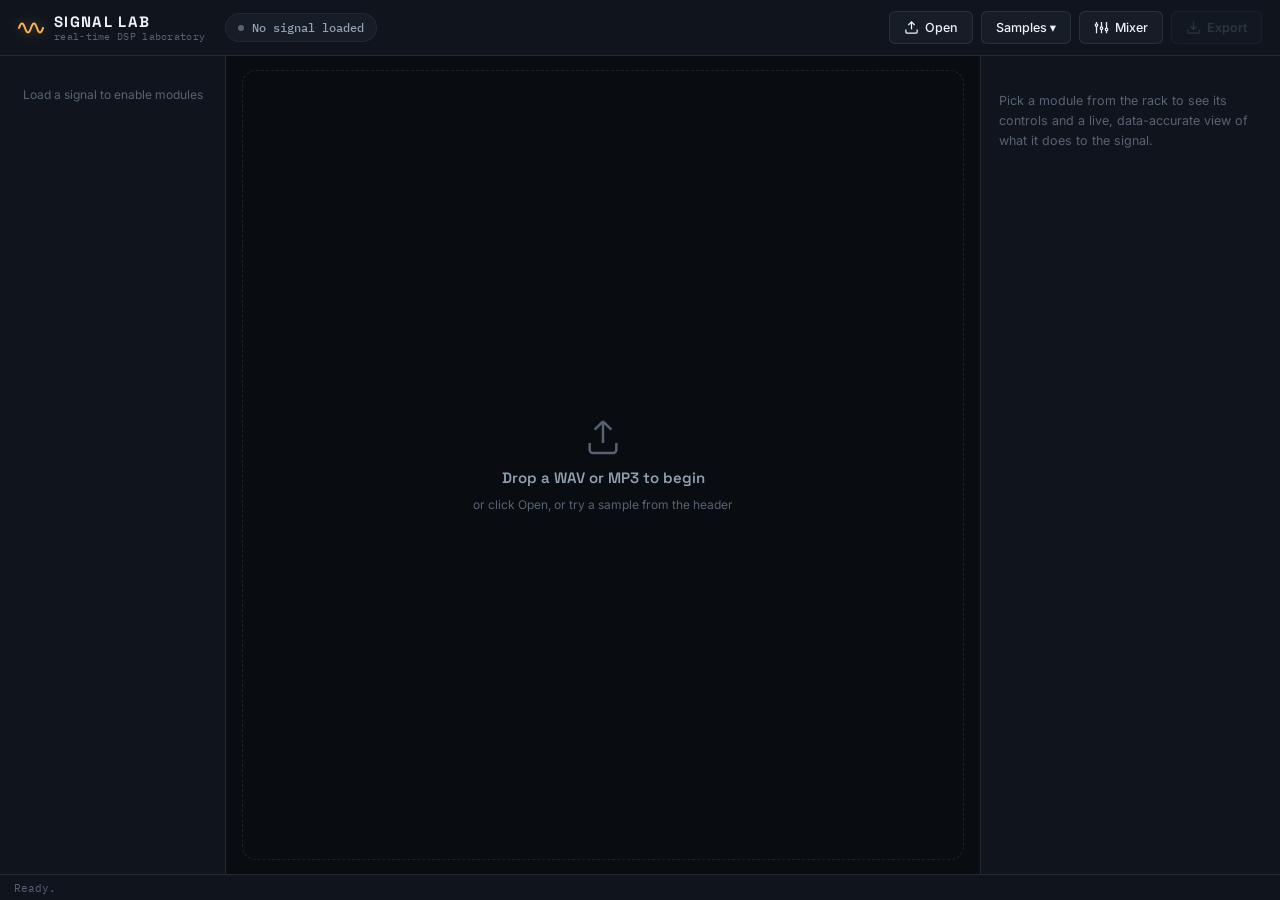
==== static/index.html @ 72cdae15 "Replace project with correct version" ====
<!DOCTYPE html>
<html lang="en">
<head>
<meta charset="UTF-8">
<meta name="viewport" content="width=device-width, initial-scale=1.0">
<title>Signal Lab — DSP Visualization Workbench</title>
<link rel="stylesheet" href="style.css">
<link rel="preconnect" href="https://fonts.googleapis.com">
<link rel="preconnect" href="https://fonts.gstatic.com" crossorigin>
<link href="https://fonts.googleapis.com/css2?family=Space+Grotesk:wght@500;600;700&family=IBM+Plex+Mono:wght@400;500;600&family=Inter:wght@400;500;600&display=swap" rel="stylesheet">
</head>
<body>

<input type="file" id="file-input" accept=".wav,.mp3,audio/wav,audio/mp3,audio/mpeg" hidden>

<div class="app" id="app">

  <!-- ============ HEADER ============ -->
  <header class="app-header">
    <div class="brand">
      <svg class="brand-mark" width="26" height="26" viewBox="0 0 26 26" fill="none">
        <path d="M1 13 Q4 4, 7 13 T13 13 T19 13 T25 13" stroke="var(--trace-a)" stroke-width="2" fill="none" stroke-linecap="round"/>
      </svg>
      <div class="brand-text">
        <span class="brand-name">SIGNAL LAB</span>
        <span class="brand-tag">real-time DSP laboratory</span>
      </div>
    </div>

    <div class="header-file" id="header-file">
      <span class="file-dot" id="file-dot"></span>
      <span id="header-filename">No signal loaded</span>
    </div>

    <div class="header-actions">
      <button class="btn btn-ghost" id="btn-open" title="Open audio file">
        <svg width="15" height="15" viewBox="0 0 24 24" fill="none" stroke="currentColor" stroke-width="2"><path d="M21 15v4a2 2 0 0 1-2 2H5a2 2 0 0 1-2-2v-4"/><polyline points="17 8 12 3 7 8"/><line x1="12" y1="3" x2="12" y2="15"/></svg>
        Open
      </button>
      <button class="btn btn-ghost" id="btn-samples" title="Try a sample">Samples ▾
        <div class="sample-menu" id="sample-menu">
          <div class="sample-item" data-sample="test_sine_mono.wav">Mono sine tone</div>
          <div class="sample-item" data-sample="test_sine_stereo.wav">Stereo sine tone</div>
          <div class="sample-item" data-sample="test_dynamic.wav">Dynamic range demo</div>
          <div class="sample-item" data-sample="test_noise.wav">Noise sample</div>
          <div class="sample-item" data-sample="test_silence.wav">Silence + tone</div>
        </div>
      </button>
      <button class="btn btn-ghost" id="btn-open-mixer" title="Concert Sound Mixer">
        <svg width="15" height="15" viewBox="0 0 24 24" fill="none" stroke="currentColor" stroke-width="2"><path d="M4 21V10M4 6V3M12 21v-6M12 11V3M20 21v-4M20 13V3"/><circle cx="4" cy="8" r="2"/><circle cx="12" cy="13" r="2"/><circle cx="20" cy="15" r="2"/></svg>
        Mixer
      </button>
      <button class="btn btn-solid" id="btn-export" disabled title="Download processed WAV">
        <svg width="15" height="15" viewBox="0 0 24 24" fill="none" stroke="currentColor" stroke-width="2"><path d="M21 15v4a2 2 0 0 1-2 2H5a2 2 0 0 1-2-2v-4"/><polyline points="7 10 12 15 17 10"/><line x1="12" y1="15" x2="12" y2="3"/></svg>
        Export
      </button>
    </div>
  </header>

  <!-- ============ BODY GRID ============ -->
  <div class="app-body">

    <!-- ============ LEFT RAIL: MODULE RACK ============ -->
    <nav class="rack" id="rack">
      <div class="rack-empty" id="rack-empty">Load a signal to enable modules</div>
      <!-- module groups injected by JS -->
    </nav>

    <!-- ============ CENTER: HERO VISUALIZATION ============ -->
    <main class="stage">

      <!-- Drop zone / empty state -->
      <div class="dropzone" id="dropzone">
        <svg width="40" height="40" viewBox="0 0 24 24" fill="none" stroke="currentColor" stroke-width="1.5"><path d="M12 2 L12 15 M12 2 L7 7 M12 2 L17 7"/><path d="M4 15 v4 a2 2 0 0 0 2 2 h12 a2 2 0 0 0 2 -2 v-4"/></svg>
        <p class="dz-title">Drop a WAV or MP3 to begin</p>
        <p class="dz-sub">or click Open, or try a sample from the header</p>
      </div>

      <!-- Visualization stack (hidden until a file is loaded) -->
      <div class="viz-stack" id="viz-stack" hidden>

        <!-- Toolbar: A/B, zoom, selection -->
        <div class="viz-toolbar">
          <div class="ab-switch" id="ab-switch">
            <button class="ab-opt active" data-mode="original">Original</button>
            <button class="ab-opt" data-mode="processed">Processed</button>
          </div>
          <div class="toolbar-sep"></div>
          <div class="zoom-controls">
            <button class="mini-btn" id="btn-zoom-out" title="Zoom out">−</button>
            <span class="zoom-label" id="zoom-label">1.0×</span>
            <button class="mini-btn" id="btn-zoom-in" title="Zoom in">+</button>
            <button class="mini-btn" id="btn-zoom-fit" title="Fit to window">Fit</button>
          </div>
          <div class="toolbar-sep"></div>
          <div class="selection-info" id="selection-info">
            <span id="selection-text">No selection · drag on waveform to select</span>
            <button class="mini-btn" id="btn-clear-selection" hidden>Clear</button>
          </div>
          <div class="toolbar-spacer"></div>
          <div class="processing-indicator" id="processing-indicator" hidden>
            <span class="spinner"></span> Processing…
          </div>
        </div>

        <!-- HERO: waveform -->
        <div class="panel waveform-panel">
          <div class="panel-head">
            <span class="panel-label">Waveform</span>
            <div class="trace-legend">
              <span class="legend-item"><i class="swatch swatch-a"></i>original</span>
              <span class="legend-item"><i class="swatch swatch-b"></i>processed</span>
            </div>
            <span class="panel-sub" id="waveform-sub"></span>
          </div>
          <div class="canvas-wrap">
            <canvas id="waveform-canvas"></canvas>
            <div class="panel-overlay" id="waveform-overlay" hidden><span class="spinner"></span> Processing…</div>
          </div>
          <div class="ruler-wrap"><canvas id="ruler-canvas"></canvas></div>
        </div>

        <!-- Secondary row: spectrum / spectrogram / meters -->
        <div class="viz-row">
          <div class="panel spectrum-panel">
            <div class="panel-head">
              <span class="panel-label">Spectrum (FFT)</span>
              <span class="panel-sub">20 Hz – 20 kHz · dB</span>
            </div>
            <div class="canvas-wrap">
              <canvas id="spectrum-canvas"></canvas>
              <div class="panel-overlay" id="spectrum-overlay" hidden><span class="spinner"></span> Processing…</div>
            </div>
          </div>

          <div class="panel spectrogram-panel">
            <div class="panel-head">
              <span class="panel-label">Spectrogram</span>
              <span class="panel-sub" id="spectrogram-sub">STFT</span>
            </div>
            <div class="canvas-wrap">
              <canvas id="spectrogram-canvas"></canvas>
              <div class="panel-overlay" id="spectrogram-overlay" hidden><span class="spinner"></span> Processing…</div>
            </div>
          </div>

          <div class="panel meters-panel">
            <div class="panel-head">
              <span class="panel-label">Meters</span>
              <span class="panel-sub" id="meters-source">static</span>
            </div>
            <div class="meters-body" id="meters-body"><!-- injected --></div>
          </div>
        </div>

      </div>

      <!-- Transport -->
      <div class="transport" id="transport" hidden>
        <button class="tp-btn" id="tp-play" title="Play / pause">
          <svg id="icon-play" width="14" height="14" viewBox="0 0 24 24" fill="currentColor"><polygon points="6 3 20 12 6 21"/></svg>
          <svg id="icon-pause" width="14" height="14" viewBox="0 0 24 24" fill="currentColor" hidden><rect x="5" y="3" width="5" height="18"/><rect x="14" y="3" width="5" height="18"/></svg>
        </button>
        <span class="tp-time" id="tp-time">00:00.000</span>
        <input type="range" id="tp-seek" class="tp-seek" min="0" max="1000" value="0" step="1">
        <span class="tp-time tp-time-dim" id="tp-duration">00:00.000</span>
        <label class="tp-compare">
          <input type="checkbox" id="tp-selection-only">
          <span>preview selection only</span>
        </label>
      </div>

    </main>

    <!-- ============ RIGHT RAIL: PARAMETERS ============ -->
    <aside class="params" id="params">
      <div class="params-empty" id="params-empty">
        <p>Pick a module from the rack to see its controls and a live, data-accurate view of what it does to the signal.</p>
      </div>

      <div class="params-active" id="params-active" hidden>
        <div class="params-head">
          <span class="params-title" id="params-title">Effect</span>
          <span class="params-tier" id="params-tier">Tier 1</span>
        </div>
        <p class="params-explain" id="params-explain"></p>

        <div class="detail-panel" id="detail-panel">
          <div class="detail-head" id="detail-head">Effect detail</div>
          <canvas id="detail-canvas" height="120"></canvas>
          <div class="detail-stats" id="detail-stats"></div>
        </div>

        <div class="params-controls" id="params-controls"><!-- dials injected here --></div>

        <label class="live-toggle">
          <input type="checkbox" id="live-preview-toggle" checked>
          <span>Live preview</span>
          <i class="live-dot" id="live-dot"></i>
        </label>

        <div class="params-actions">
          <button class="btn btn-ghost" id="btn-cancel-effect">Cancel</button>
          <button class="btn btn-solid" id="btn-apply-effect">Apply to signal</button>
        </div>
      </div>
    </aside>

  </div>

  <!-- ============ STATUS BAR ============ -->
  <footer class="status-bar">
    <span id="status-text">Ready.</span>
    <span class="status-right" id="status-meta"></span>
  </footer>

</div>

<!-- ============ CONCERT SOUND MIXER (self-contained, additive feature) ============ -->
<div class="mixer-backdrop" id="mixer-backdrop" hidden>
  <div class="mixer-modal panel">
    <div class="mixer-modal-head">
      <span class="panel-label">Concert Sound Mixer</span>
      <span class="panel-sub">5 channels · 3-band EQ · Main / Monitor routing</span>
      <button class="mini-btn" id="btn-close-mixer" title="Close" style="margin-left:auto;">✕</button>
    </div>

    <div class="mixer-transport">
      <button class="tp-btn" id="mx-play" title="Play / stop all channels">
        <svg id="mx-icon-play" width="14" height="14" viewBox="0 0 24 24" fill="currentColor"><polygon points="6 3 20 12 6 21"/></svg>
        <svg id="mx-icon-stop" width="14" height="14" viewBox="0 0 24 24" fill="currentColor" hidden><rect x="5" y="5" width="14" height="14"/></svg>
      </button>
      <span id="mx-transport-label" style="font:12px var(--ff-mono);color:var(--text-mid);">Stopped · loops the 5 built-in sample inputs</span>
    </div>

    <div class="mixer-channels" id="mixer-channels"><!-- channel strips injected by mixer.js --></div>

    <div class="mixer-master" id="mixer-master"><!-- Main / Monitor bus strips injected by mixer.js --></div>
  </div>
</div>

<!-- Toast -->
<div class="toast" id="toast"></div>

<script src="app.js"></script>
<script src="mixer.js"></script>
</body>
</html>
---- static/style.css ----
/* =====================================================================
   SIGNAL LAB — design tokens
   A dual-trace oscilloscope identity: deep slate-navy panels, amber
   "original" trace, indigo-violet "processed" trace. Technical mono
   type for data readouts, geometric sans for structure.
   ===================================================================== */
:root{
  --bg-void:   #090c11;
  --bg-panel:  #10151d;
  --bg-panel-2:#161d27;
  --bg-raised: #1d2632;
  --grid-line: rgba(255,255,255,.055);
  --hairline:  rgba(255,255,255,.09);
  --hairline-soft: rgba(255,255,255,.05);

  --text-hi:  #eef2f7;
  --text-mid: #92a0b1;
  --text-dim: #576273;

  --trace-a: #ffb454;             /* original signal — amber phosphor */
  --trace-a-glow: rgba(255,180,84,.35);
  --trace-b: #9b8cff;             /* processed signal — indigo violet */
  --trace-b-glow: rgba(155,140,255,.4);

  --ok:   #5fe3a3;
  --warn: #ffd166;
  --danger: #ff6b7a;

  --radius-sm: 6px;
  --radius-md: 10px;
  --radius-lg: 14px;

  --ff-display: 'Space Grotesk', system-ui, sans-serif;
  --ff-mono: 'IBM Plex Mono', ui-monospace, 'SF Mono', Menlo, monospace;
  --ff-body: 'Inter', system-ui, -apple-system, sans-serif;

  --ease: cubic-bezier(.22,.8,.28,1);
}

*{ box-sizing:border-box; }
/* The HTML `hidden` attribute must always win over component display
   rules (several panels below set display:flex for their visible
   state) — without !important here, a hidden panel with a flex/grid
   display rule would still render and swallow pointer events. */
[hidden]{ display:none !important; }
html,body{ height:100%; margin:0; }
body{
  background:var(--bg-void);
  color:var(--text-hi);
  font:14px/1.5 var(--ff-body);
  -webkit-font-smoothing:antialiased;
  overflow:hidden;
}
button{ font:inherit; }
input{ font:inherit; }

::selection{ background:var(--trace-a-glow); }

*::-webkit-scrollbar{ width:8px; height:8px; }
*::-webkit-scrollbar-track{ background:transparent; }
*::-webkit-scrollbar-thumb{ background:var(--bg-raised); border-radius:4px; }
*::-webkit-scrollbar-thumb:hover{ background:#2a3543; }

/* ===================== APP SHELL ===================== */
.app{ display:flex; flex-direction:column; height:100vh; width:100vw; }

/* ===================== HEADER ===================== */
.app-header{
  height:56px; flex:0 0 auto;
  display:flex; align-items:center; gap:20px;
  padding:0 18px;
  background:var(--bg-panel);
  border-bottom:1px solid var(--hairline);
}
.brand{ display:flex; align-items:center; gap:10px; }
.brand-mark{ flex:0 0 auto; filter:drop-shadow(0 0 6px var(--trace-a-glow)); }
.brand-text{ display:flex; flex-direction:column; line-height:1.15; }
.brand-name{ font:700 15px/1 var(--ff-display); letter-spacing:.09em; color:var(--text-hi); }
.brand-tag{ font:400 10px/1 var(--ff-mono); letter-spacing:.03em; color:var(--text-dim); margin-top:3px; }

.header-file{
  display:flex; align-items:center; gap:8px;
  font:500 12px var(--ff-mono); color:var(--text-mid);
  padding:6px 12px; border-radius:999px; background:var(--bg-panel-2);
  border:1px solid var(--hairline-soft);
  max-width:340px; overflow:hidden;
}
.file-dot{ width:6px; height:6px; border-radius:50%; background:var(--text-dim); flex:0 0 auto; transition:background .2s var(--ease), box-shadow .2s var(--ease); }
.file-dot.on{ background:var(--ok); box-shadow:0 0 8px var(--ok); }
#header-filename{ overflow:hidden; text-overflow:ellipsis; white-space:nowrap; }

.header-actions{ margin-left:auto; display:flex; align-items:center; gap:8px; position:relative; }

.btn{
  display:inline-flex; align-items:center; gap:6px;
  padding:8px 14px; border-radius:var(--radius-sm);
  border:1px solid var(--hairline);
  background:var(--bg-panel-2); color:var(--text-hi);
  font:500 12.5px var(--ff-body); cursor:pointer;
  transition:background .15s var(--ease), border-color .15s var(--ease), transform .1s var(--ease), opacity .15s;
  white-space:nowrap;
}
.btn:hover{ background:var(--bg-raised); border-color:var(--hairline); }
.btn:active{ transform:translateY(1px); }
.btn:disabled{ opacity:.4; cursor:default; pointer-events:none; }
.btn-ghost{ position:relative; }
.btn-solid{ background:var(--trace-a); color:#231404; border-color:var(--trace-a); font-weight:600; }
.btn-solid:hover{ background:#ffc678; }
.btn-solid:disabled{ background:var(--bg-panel-2); color:var(--text-dim); border-color:var(--hairline); }

.sample-menu{
  position:absolute; top:calc(100% + 6px); right:0;
  background:var(--bg-raised); border:1px solid var(--hairline);
  border-radius:var(--radius-md); padding:6px; min-width:190px;
  box-shadow:0 12px 28px rgba(0,0,0,.45);
  display:none; flex-direction:column; z-index:50;
}
.sample-menu.open{ display:flex; }
.sample-item{ padding:8px 10px; border-radius:var(--radius-sm); font-size:12.5px; color:var(--text-mid); cursor:pointer; transition:background .12s, color .12s; }
.sample-item:hover{ background:var(--bg-panel-2); color:var(--text-hi); }

/* ===================== BODY GRID ===================== */
.app-body{ flex:1 1 auto; min-height:0; display:grid; grid-template-columns: 226px 1fr 300px; }

/* ===================== RACK (left rail) ===================== */
.rack{ border-right:1px solid var(--hairline); background:var(--bg-panel); overflow-y:auto; padding:14px 10px; display:flex; flex-direction:column; gap:16px; }
.rack-empty{ font:12px var(--ff-body); color:var(--text-dim); padding:16px 8px; text-align:center; line-height:1.5; }
.rack-group-label{ font:600 10px var(--ff-mono); letter-spacing:.1em; text-transform:uppercase; color:var(--text-dim); padding:0 6px 6px; }
.rack-group{ display:flex; flex-direction:column; gap:3px; }

.rack-item{ display:flex; align-items:center; gap:9px; padding:9px 9px; border-radius:var(--radius-sm); border:1px solid transparent; cursor:pointer; color:var(--text-mid); transition:background .13s var(--ease), color .13s var(--ease), border-color .13s; }
.rack-item:hover{ background:var(--bg-panel-2); color:var(--text-hi); }
.rack-item.active{ background:linear-gradient(90deg, rgba(255,180,84,.14), rgba(255,180,84,.04)); border-color:rgba(255,180,84,.35); color:var(--text-hi); }
.rack-item .ri-icon{ flex:0 0 auto; width:16px; height:16px; display:flex; align-items:center; justify-content:center; color:var(--text-dim); }
.rack-item.active .ri-icon{ color:var(--trace-a); }
.rack-item .ri-label{ font-size:12.5px; font-weight:500; }
.rack-item .ri-applied{ margin-left:auto; width:6px; height:6px; border-radius:50%; background:var(--ok); opacity:0; transition:opacity .15s; }
.rack-item.applied .ri-applied{ opacity:1; }

/* ===================== STAGE (center, hero) ===================== */
.stage{ min-width:0; min-height:0; display:flex; flex-direction:column; padding:14px 16px; gap:10px; overflow:hidden; }

.dropzone{
  flex:1; display:flex; flex-direction:column; align-items:center; justify-content:center;
  gap:10px; color:var(--text-dim);
  border:1.5px dashed var(--hairline);
  border-radius:var(--radius-lg);
  transition:border-color .15s, background .15s;
  cursor:pointer;
}
.dropzone.drag-over{ border-color:var(--trace-a); background:rgba(255,180,84,.05); color:var(--text-mid); }
.dz-title{ font:600 15px var(--ff-display); color:var(--text-mid); margin:0; }
.dz-sub{ font:12px var(--ff-body); margin:0; }

.viz-stack{ flex:1; min-height:0; display:flex; flex-direction:column; gap:10px; }

/* --- toolbar --- */
.viz-toolbar{
  flex:0 0 auto; display:flex; align-items:center; gap:12px;
  background:var(--bg-panel); border:1px solid var(--hairline); border-radius:var(--radius-md);
  padding:7px 12px; font:12px var(--ff-mono); color:var(--text-mid);
}
.toolbar-sep{ width:1px; height:18px; background:var(--hairline); flex:0 0 auto; }
.toolbar-spacer{ flex:1; }

.ab-switch{ display:flex; background:var(--bg-raised); border-radius:999px; padding:3px; gap:3px; }
.ab-opt{ border:none; background:transparent; color:var(--text-mid); font:600 11px var(--ff-mono); letter-spacing:.03em; padding:6px 13px; border-radius:999px; cursor:pointer; transition:background .13s, color .13s; }
.ab-opt.active{ background:var(--trace-b); color:#0d0620; }
.ab-opt[data-mode="original"].active{ background:var(--trace-a); color:#231404; }

.zoom-controls{ display:flex; align-items:center; gap:6px; }
.mini-btn{
  border:1px solid var(--hairline); background:var(--bg-panel-2); color:var(--text-hi);
  width:22px; height:22px; border-radius:5px; cursor:pointer; font:600 13px var(--ff-mono);
  display:flex; align-items:center; justify-content:center; padding:0;
}
.mini-btn:hover{ background:var(--bg-raised); }
#btn-zoom-fit{ width:auto; padding:0 8px; font:600 10.5px var(--ff-mono); }
.zoom-label{ min-width:42px; text-align:center; color:var(--text-hi); }

.selection-info{ display:flex; align-items:center; gap:8px; color:var(--text-dim); }
#selection-text{ white-space:nowrap; }

.processing-indicator{ display:flex; align-items:center; gap:7px; color:var(--warn); font:600 11px var(--ff-mono); }
.spinner{
  width:11px; height:11px; border-radius:50%;
  border:2px solid rgba(255,209,102,.25); border-top-color:var(--warn);
  animation:spin .7s linear infinite; display:inline-block;
}
@keyframes spin{ to{ transform:rotate(360deg); } }

/* --- panels --- */
.panel{ background:var(--bg-panel); border:1px solid var(--hairline); border-radius:var(--radius-lg); padding:10px 14px 12px; display:flex; flex-direction:column; }
.panel-head{ display:flex; align-items:center; margin-bottom:6px; gap:10px; }
.panel-label{ font:600 11px var(--ff-mono); letter-spacing:.08em; text-transform:uppercase; color:var(--text-mid); }
.panel-sub{ margin-left:auto; font:11px var(--ff-mono); color:var(--text-dim); }
.trace-legend{ margin-left:auto; display:flex; gap:14px; }
.legend-item{ display:flex; align-items:center; gap:6px; font:11px var(--ff-mono); color:var(--text-mid); }
.swatch{ width:14px; height:2px; border-radius:2px; display:inline-block; }
.swatch-a{ background:var(--trace-a); box-shadow:0 0 6px var(--trace-a-glow); }
.swatch-b{ background:var(--trace-b); box-shadow:0 0 6px var(--trace-b-glow); }

.canvas-wrap{ position:relative; flex:1; min-height:0; }
.canvas-wrap canvas{ position:absolute; inset:0; width:100%; height:100%; border-radius:var(--radius-md); }

.panel-overlay{
  position:absolute; inset:0; z-index:5; border-radius:var(--radius-md);
  background:rgba(9,12,17,.72); backdrop-filter:blur(1.5px);
  display:flex; align-items:center; justify-content:center; gap:8px;
  font:600 12px var(--ff-mono); color:var(--warn); letter-spacing:.03em;
  pointer-events:none;
}

/* waveform hero panel */
.waveform-panel{ flex:1 1 58%; min-height:0; }
.waveform-panel .canvas-wrap{ cursor:crosshair; }
.ruler-wrap{ flex:0 0 auto; height:20px; margin-top:2px; }
#ruler-canvas{ width:100%; height:100%; display:block; }

.viz-row{ flex:0 0 34%; min-height:150px; display:flex; gap:10px; }
.spectrum-panel{ flex:1.15; min-width:0; }
.spectrogram-panel{ flex:1.15; min-width:0; }
.meters-panel{ flex:0 0 168px; }

/* meters */
.meters-body{ flex:1; display:flex; gap:10px; padding-top:2px; min-height:0; }
.meter-ch{ flex:1; display:flex; flex-direction:column; align-items:center; gap:4px; min-height:0; }
.meter-ch-label{ font:600 10px var(--ff-mono); color:var(--text-dim); letter-spacing:.06em; }
.meter-track{ position:relative; flex:1; width:20px; background:var(--bg-raised); border-radius:4px; overflow:hidden; min-height:40px; }
.meter-fill-rms{ position:absolute; left:0; right:0; bottom:0; background:linear-gradient(180deg,#5fe3a3,#3fae7c); transition:height .06s linear; }
.meter-fill-peak{ position:absolute; left:0; right:0; bottom:0; background:linear-gradient(180deg,var(--trace-a),#c97b1f); opacity:.55; transition:height .06s linear; }
.meter-peak-hold{ position:absolute; left:0; right:0; height:2px; background:#fff; box-shadow:0 0 4px #fff; transition:bottom .08s linear; }
.meter-clip{ width:20px; height:6px; border-radius:2px; background:var(--bg-raised); transition:background .1s, box-shadow .1s; }
.meter-clip.on{ background:var(--danger); box-shadow:0 0 8px var(--danger); }
.meter-readout{ font:600 10px var(--ff-mono); color:var(--text-mid); text-align:center; line-height:1.4; }
.meter-readout b{ color:var(--text-hi); font-size:10.5px; }

/* ===================== TRANSPORT ===================== */
.transport{ flex:0 0 auto; display:flex; align-items:center; gap:12px; background:var(--bg-panel); border:1px solid var(--hairline); border-radius:var(--radius-lg); padding:10px 14px; }
.tp-btn{ width:32px; height:32px; border-radius:50%; display:flex; align-items:center; justify-content:center; background:var(--trace-a); color:#231404; border:none; cursor:pointer; flex:0 0 auto; transition:transform .1s, background .15s; }
.tp-btn:hover{ background:#ffc678; }
.tp-btn:active{ transform:scale(.94); }
.tp-time{ font:12px var(--ff-mono); color:var(--text-hi); min-width:80px; }
.tp-time-dim{ color:var(--text-dim); text-align:right; }
.tp-seek{ flex:1; -webkit-appearance:none; height:4px; border-radius:2px; background:var(--bg-raised); outline:none; cursor:pointer; }
.tp-seek::-webkit-slider-thumb{ -webkit-appearance:none; width:13px; height:13px; border-radius:50%; background:var(--trace-a); box-shadow:0 0 8px var(--trace-a-glow); cursor:pointer; margin-top:-4.5px; }
.tp-seek::-moz-range-thumb{ width:13px; height:13px; border-radius:50%; border:none; background:var(--trace-a); box-shadow:0 0 8px var(--trace-a-glow); cursor:pointer; }
.tp-compare{ display:flex; align-items:center; gap:6px; font:11px var(--ff-mono); color:var(--text-mid); cursor:pointer; user-select:none; flex:0 0 auto; }
.tp-compare input{ accent-color:var(--trace-b); cursor:pointer; }

/* ===================== PARAMS (right rail) ===================== */
.params{ border-left:1px solid var(--hairline); background:var(--bg-panel); overflow-y:auto; display:flex; flex-direction:column; }
.params-empty{ padding:22px 18px; color:var(--text-dim); font-size:12.5px; line-height:1.6; }
.params-active{ display:flex; flex-direction:column; padding:16px; gap:14px; flex:1; }
.params-head{ display:flex; align-items:center; gap:8px; }
.params-title{ font:700 16px var(--ff-display); color:var(--text-hi); }
.params-tier{ margin-left:auto; font:10px var(--ff-mono); letter-spacing:.05em; text-transform:uppercase; color:var(--text-dim); border:1px solid var(--hairline); padding:3px 8px; border-radius:999px; }
.params-explain{ font-size:12.5px; color:var(--text-mid); line-height:1.6; margin:0; }

.detail-panel{ background:var(--bg-panel-2); border:1px solid var(--hairline-soft); border-radius:var(--radius-md); padding:10px 10px 8px; display:flex; flex-direction:column; gap:6px; }
.detail-head{ font:600 10px var(--ff-mono); letter-spacing:.08em; text-transform:uppercase; color:var(--text-dim); }
#detail-canvas{ width:100%; height:120px; display:block; border-radius:6px; }
.detail-stats{ display:flex; flex-wrap:wrap; gap:6px 14px; font:11px var(--ff-mono); color:var(--text-mid); }
.detail-stats b{ color:var(--trace-b); }

.params-controls{ display:flex; flex-direction:column; gap:16px; }

.dial-row{ display:flex; flex-direction:column; gap:8px; }
.dial-top{ display:flex; align-items:center; justify-content:space-between; }
.dial-label{ font:500 12px var(--ff-body); color:var(--text-mid); }
.dial-value{ font:600 12px var(--ff-mono); color:var(--trace-a); }
.dial-track{ position:relative; height:6px; border-radius:3px; background:var(--bg-raised); cursor:pointer; }
.dial-fill{ position:absolute; left:0; top:0; height:100%; border-radius:3px; background:linear-gradient(90deg, var(--trace-a), #ffd699); }
.dial-thumb{ position:absolute; top:50%; width:14px; height:14px; border-radius:50%; background:var(--trace-a); box-shadow:0 0 8px var(--trace-a-glow), 0 0 0 3px var(--bg-panel); transform:translate(-50%,-50%); cursor:grab; }
.dial-thumb:active{ cursor:grabbing; }

.seg-row{ display:flex; flex-direction:column; gap:8px; }
.seg-group{ display:flex; background:var(--bg-raised); border-radius:var(--radius-sm); padding:3px; gap:3px; }
.seg-opt{ flex:1; text-align:center; padding:7px 8px; border-radius:5px; font:500 11.5px var(--ff-body); color:var(--text-mid); cursor:pointer; transition:background .13s, color .13s; }
.seg-opt.active{ background:var(--trace-a); color:#231404; font-weight:600; }

.eq-bands{ display:flex; gap:5px; align-items:flex-end; height:120px; padding-top:6px; }
.eq-band{ flex:1; display:flex; flex-direction:column; align-items:center; gap:6px; height:100%; }
.eq-band-track{ position:relative; flex:1; width:100%; max-width:16px; background:var(--bg-raised); border-radius:4px; cursor:ns-resize; overflow:hidden; }
.eq-band-fill{ position:absolute; left:0; right:0; bottom:50%; background:linear-gradient(180deg, var(--trace-a), #ffd699); border-radius:4px; }
.eq-band-zero{ position:absolute; left:0; right:0; top:50%; height:1px; background:var(--hairline); }
.eq-band-freq{ font:9px var(--ff-mono); color:var(--text-dim); }

.live-toggle{ display:flex; align-items:center; gap:8px; font:12px var(--ff-mono); color:var(--text-mid); cursor:pointer; user-select:none; padding:8px 0; border-top:1px solid var(--hairline-soft); }
.live-toggle input{ accent-color:var(--trace-a); cursor:pointer; }
.live-dot{ width:6px; height:6px; border-radius:50%; background:var(--text-dim); margin-left:auto; transition:background .15s, box-shadow .15s; }
.live-dot.busy{ background:var(--warn); box-shadow:0 0 6px var(--warn); animation:pulse 1s infinite; }
.live-dot.done{ background:var(--ok); box-shadow:0 0 6px var(--ok); }
@keyframes pulse{ 0%,100%{ opacity:1; } 50%{ opacity:.35; } }

.params-actions{ display:flex; gap:8px; margin-top:auto; padding-top:8px; }
.params-actions .btn{ flex:1; justify-content:center; }

/* ===================== STATUS BAR ===================== */
.status-bar{ flex:0 0 auto; height:26px; display:flex; align-items:center; gap:14px; padding:0 14px; font:11px var(--ff-mono); color:var(--text-dim); background:var(--bg-panel); border-top:1px solid var(--hairline); }
.status-right{ margin-left:auto; }

/* ===================== TOAST ===================== */
.toast{
  position:fixed; bottom:44px; left:50%; transform:translateX(-50%) translateY(20px);
  background:var(--bg-raised); border:1px solid var(--hairline); color:var(--text-hi);
  padding:10px 18px; border-radius:999px; font:12.5px var(--ff-body);
  opacity:0; pointer-events:none; transition:opacity .2s var(--ease), transform .2s var(--ease);
  z-index:200; box-shadow:0 10px 26px rgba(0,0,0,.4);
  display:flex; align-items:center; gap:8px;
}
.toast.show{ opacity:1; transform:translateX(-50%) translateY(0); }
.toast.error{ border-color:rgba(255,107,122,.5); }
.toast.error::before{ content:''; width:6px; height:6px; border-radius:50%; background:var(--danger); }
.toast.success::before{ content:''; width:6px; height:6px; border-radius:50%; background:var(--ok); }

/* ===================== RESPONSIVE ===================== */
@media (max-width: 1100px){
  .viz-row{ flex-direction:column; }
  .meters-panel{ flex:0 0 90px; }
  .meters-body{ flex-direction:row; }
}
@media (max-width: 980px){
  .app-body{ grid-template-columns: 1fr; grid-template-rows: auto 1fr auto; }
  .rack{ border-right:none; border-bottom:1px solid var(--hairline); flex-direction:row; flex-wrap:wrap; max-height:140px; }
  .params{ border-left:none; border-top:1px solid var(--hairline); max-height:38vh; }
}

@media (prefers-reduced-motion: reduce){
  *{ animation-duration:.001ms !important; transition-duration:.001ms !important; }
}

/* =====================================================================
   CONCERT SOUND MIXER — additive feature, own namespace (mx-/mixer-),
   reuses existing panel/dial/eq-band/meter classes & CSS variables.
   ===================================================================== */
.mixer-backdrop{
  position:fixed; inset:0; z-index:100;
  background:rgba(4,6,9,.72); backdrop-filter:blur(2px);
  display:flex; align-items:center; justify-content:center; padding:24px;
}
.mixer-modal{ width:min(1180px, 100%); max-height:92vh; overflow-y:auto; gap:14px; }
.mixer-modal-head{ display:flex; align-items:center; gap:10px; }
.mixer-transport{ display:flex; align-items:center; gap:12px; padding:8px 2px; border-bottom:1px solid var(--hairline-soft); margin-bottom:4px; }

.mixer-channels{ display:flex; gap:12px; flex-wrap:wrap; }
.mixer-channel{ flex:1 1 170px; min-width:170px; background:var(--bg-panel-2); border:1px solid var(--hairline-soft); border-radius:var(--radius-md); padding:10px; display:flex; flex-direction:column; gap:10px; }
.mixer-channel-name{ font:600 12.5px var(--ff-display); color:var(--text-hi); }
.mixer-channel-src{ font:10px var(--ff-mono); color:var(--text-dim); margin-top:-6px; }
.mixer-row-label{ font:600 10px var(--ff-mono); letter-spacing:.06em; text-transform:uppercase; color:var(--text-dim); }

.mx-btn-row{ display:flex; gap:6px; }
.mx-toggle{ flex:1; text-align:center; padding:6px 4px; border-radius:5px; font:700 11px var(--ff-mono); color:var(--text-mid); background:var(--bg-raised); border:1px solid var(--hairline-soft); cursor:pointer; }
.mx-toggle.mute.active{ background:var(--danger); border-color:var(--danger); color:#2a0407; }
.mx-toggle.solo.active{ background:var(--warn); border-color:var(--warn); color:#2a1e00; }

.mixer-eq-row{ display:flex; gap:6px; align-items:flex-end; height:78px; }
.mixer-eq-row .eq-band{ height:100%; }
.mixer-eq-row .eq-band-track{ max-width:14px; }

.mixer-meter-row{ display:flex; justify-content:center; padding-top:2px; }
.mixer-meter-row .meter-ch{ flex:0 0 auto; width:100%; }
.mixer-meter-row .meter-track{ height:70px; }

.mixer-master{ display:flex; gap:12px; border-top:1px solid var(--hairline-soft); padding-top:12px; }
.bus-strip{ flex:1; background:var(--bg-panel-2); border:1px solid var(--hairline-soft); border-radius:var(--radius-md); padding:10px; display:flex; flex-direction:column; gap:10px; }
.bus-strip-head{ display:flex; align-items:center; gap:8px; }
.bus-strip-name{ font:700 13px var(--ff-display); color:var(--text-hi); }
.listen-btn{ margin-left:auto; font:700 10px var(--ff-mono); padding:5px 10px; border-radius:999px; background:var(--bg-raised); border:1px solid var(--hairline-soft); color:var(--text-mid); cursor:pointer; }
.listen-btn.active{ background:var(--trace-b); border-color:var(--trace-b); color:#0d0620; }
.bus-strip .mixer-meter-row .meter-track{ height:56px; }
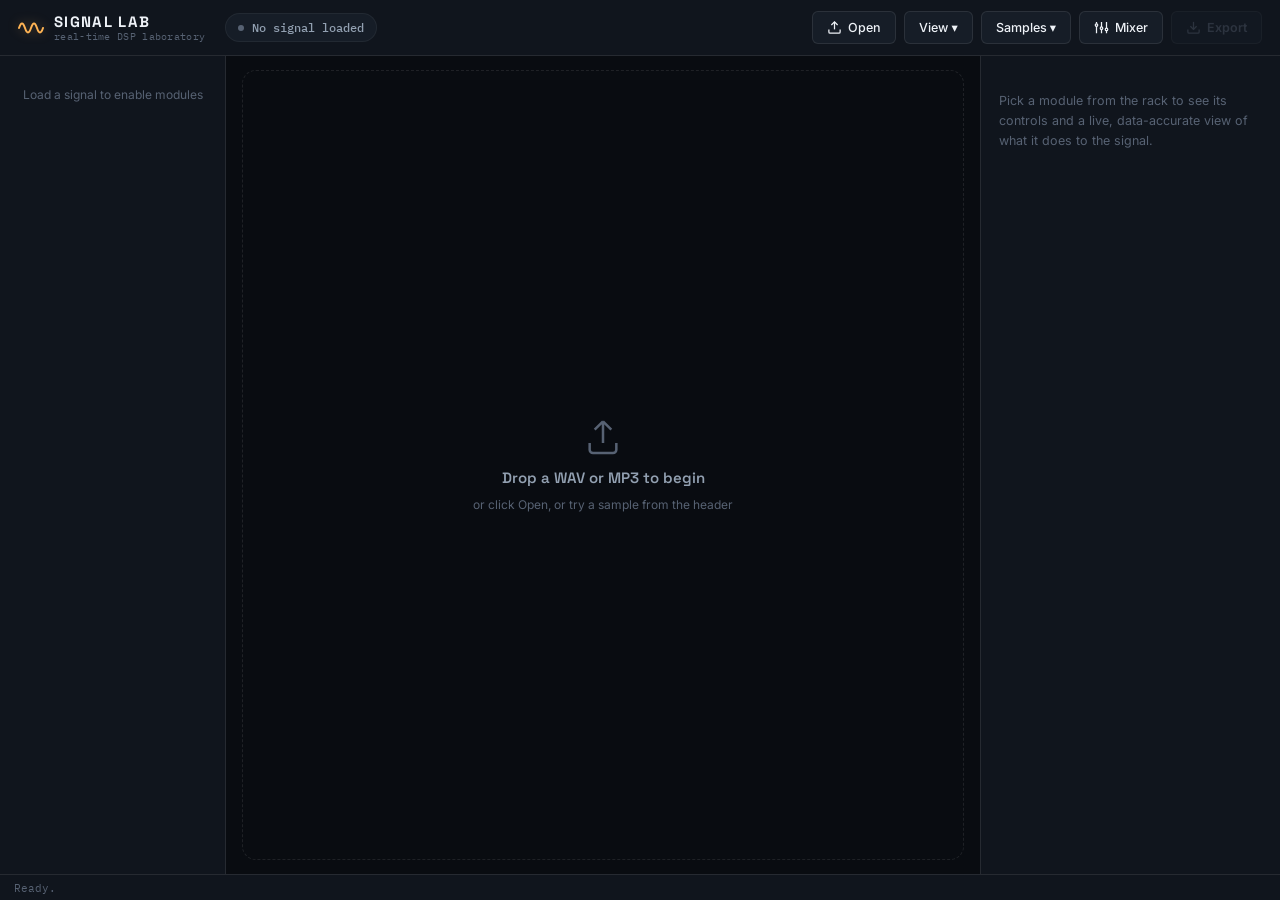
==== commit a527e762: "Backup before UI styling changes" ====
--- a/static/index.html
+++ b/static/index.html
@@ -37,6 +37,13 @@
         <svg width="15" height="15" viewBox="0 0 24 24" fill="none" stroke="currentColor" stroke-width="2"><path d="M21 15v4a2 2 0 0 1-2 2H5a2 2 0 0 1-2-2v-4"/><polyline points="17 8 12 3 7 8"/><line x1="12" y1="3" x2="12" y2="15"/></svg>
         Open
       </button>
+      <button class="btn btn-ghost" id="btn-view" title="View options">View ▾
+        <div class="sample-menu" id="view-menu">
+          <div class="sample-item" id="btn-view-freq">Frequency Analyzer</div>
+          <div class="sample-item" id="btn-view-spectrum">Spectrum Analyzer</div>
+          <div class="sample-item" id="btn-view-mixer">Multitrack Mixer</div>
+        </div>
+      </button>
       <button class="btn btn-ghost" id="btn-samples" title="Try a sample">Samples ▾
         <div class="sample-menu" id="sample-menu">
           <div class="sample-item" data-sample="test_sine_mono.wav">Mono sine tone</div>
@@ -78,6 +85,9 @@
 
       <!-- Visualization stack (hidden until a file is loaded) -->
       <div class="viz-stack" id="viz-stack" hidden>
+
+        <!-- Song tabs (multiple uploaded songs; injected by app.js) -->
+        <div class="song-tabs" id="song-tabs" hidden></div>
 
         <!-- Toolbar: A/B, zoom, selection -->
         <div class="viz-toolbar">
@@ -239,6 +249,79 @@
   </div>
 </div>
 
+<!-- ============ FREQUENCY ANALYZER MODAL ============ -->
+<div class="mixer-backdrop" id="freq-analyzer-backdrop" hidden>
+  <div class="mixer-modal panel" style="max-width:860px;">
+    <div class="mixer-modal-head">
+      <span class="panel-label">Frequency Analyzer</span>
+      <span class="panel-sub">FFT Spectrum Analysis · 20 Hz – 20 kHz</span>
+      <button class="mini-btn" id="btn-close-freq-analyzer" title="Close" style="margin-left:auto;">✕</button>
+    </div>
+    <div style="display:flex;gap:12px;align-items:center;margin-bottom:8px;flex-wrap:wrap;">
+      <label style="font:11px var(--ff-mono);color:var(--text-mid);display:flex;align-items:center;gap:6px;">
+        Channel:
+        <select id="fa-channel-select" style="background:var(--bg-raised);color:var(--text-hi);border:1px solid var(--hairline);border-radius:4px;padding:3px 6px;font:11px var(--ff-mono);">
+          <option value="mono">Mono (Mix)</option>
+          <option value="left">Left (Ch 1)</option>
+          <option value="right">Right (Ch 2)</option>
+        </select>
+      </label>
+      <label style="font:11px var(--ff-mono);color:var(--text-mid);display:flex;align-items:center;gap:6px;">
+        FFT Size:
+        <select id="fa-fft-select" style="background:var(--bg-raised);color:var(--text-hi);border:1px solid var(--hairline);border-radius:4px;padding:3px 6px;font:11px var(--ff-mono);">
+          <option value="1024">1024</option>
+          <option value="2048" selected>2048</option>
+          <option value="4096">4096</option>
+        </select>
+      </label>
+      <label style="font:11px var(--ff-mono);color:var(--text-mid);display:flex;align-items:center;gap:6px;">
+        Scale:
+        <select id="fa-scale-select" style="background:var(--bg-raised);color:var(--text-hi);border:1px solid var(--hairline);border-radius:4px;padding:3px 6px;font:11px var(--ff-mono);">
+          <option value="log" selected>Logarithmic</option>
+          <option value="linear">Linear</option>
+        </select>
+      </label>
+    </div>
+    <div class="canvas-wrap" style="height:320px;position:relative;background:#10151d;border:1px solid var(--hairline);border-radius:var(--radius-md);">
+      <canvas id="freq-analyzer-canvas"></canvas>
+    </div>
+    <div style="display:flex;gap:16px;font:11px var(--ff-mono);color:var(--text-mid);padding-top:4px;" id="freq-analyzer-stats">
+      <span>Peak Freq: <b id="fa-stat-peak" style="color:var(--trace-a);">-</b></span>
+      <span>Spectral Centroid: <b id="fa-stat-centroid" style="color:var(--trace-b);">-</b></span>
+      <span>Cursor: <b id="fa-stat-cursor" style="color:var(--text-hi);">-</b></span>
+    </div>
+  </div>
+</div>
+
+<!-- ============ SPECTRUM ANALYZER MODAL ============ -->
+<div class="mixer-backdrop" id="spectrum-analyzer-backdrop" hidden>
+  <div class="mixer-modal panel" style="max-width:920px;">
+    <div class="mixer-modal-head">
+      <span class="panel-label">Spectrum Analyzer (Spectrogram)</span>
+      <span class="panel-sub">STFT Time-Frequency Analysis</span>
+      <button class="mini-btn" id="btn-close-spectrum-analyzer" title="Close" style="margin-left:auto;">✕</button>
+    </div>
+    <div style="display:flex;gap:12px;align-items:center;margin-bottom:8px;flex-wrap:wrap;">
+      <label style="font:11px var(--ff-mono);color:var(--text-mid);display:flex;align-items:center;gap:6px;">
+        FFT Window:
+        <select id="sa-fft-select" style="background:var(--bg-raised);color:var(--text-hi);border:1px solid var(--hairline);border-radius:4px;padding:3px 6px;font:11px var(--ff-mono);">
+          <option value="512">512</option>
+          <option value="1024" selected>1024</option>
+          <option value="2048">2048</option>
+        </select>
+      </label>
+    </div>
+    <div class="canvas-wrap" style="height:340px;position:relative;background:#10151d;border:1px solid var(--hairline);border-radius:var(--radius-md);">
+      <canvas id="spectrum-analyzer-canvas"></canvas>
+    </div>
+    <div style="display:flex;gap:16px;font:11px var(--ff-mono);color:var(--text-mid);padding-top:4px;" id="spectrum-analyzer-stats">
+      <span>Duration: <b id="sa-stat-duration" style="color:var(--text-hi);">-</b></span>
+      <span>Sample Rate: <b id="sa-stat-sr" style="color:var(--text-hi);">-</b></span>
+      <span>Cursor: <b id="sa-stat-cursor" style="color:var(--trace-a);">-</b></span>
+    </div>
+  </div>
+</div>
+
 <!-- Toast -->
 <div class="toast" id="toast"></div>
 
--- a/static/style.css
+++ b/static/style.css
@@ -115,6 +115,8 @@
   box-shadow:0 12px 28px rgba(0,0,0,.45);
   display:none; flex-direction:column; z-index:50;
 }
+.btn-ghost:hover .sample-menu,
+.btn-ghost:focus-within .sample-menu,
 .sample-menu.open{ display:flex; }
 .sample-item{ padding:8px 10px; border-radius:var(--radius-sm); font-size:12.5px; color:var(--text-mid); cursor:pointer; transition:background .12s, color .12s; }
 .sample-item:hover{ background:var(--bg-panel-2); color:var(--text-hi); }
@@ -138,8 +140,7 @@
 .rack-item.applied .ri-applied{ opacity:1; }
 
 /* ===================== STAGE (center, hero) ===================== */
-.stage{ min-width:0; min-height:0; display:flex; flex-direction:column; padding:14px 16px; gap:10px; overflow:hidden; }
-
+.stage{ min-width:0; min-height:0; display:flex; flex-direction:column; padding:14px 16px; gap:10px; overflow-y:auto; }
 .dropzone{
   flex:1; display:flex; flex-direction:column; align-items:center; justify-content:center;
   gap:10px; color:var(--text-dim);
@@ -152,8 +153,17 @@
 .dz-title{ font:600 15px var(--ff-display); color:var(--text-mid); margin:0; }
 .dz-sub{ font:12px var(--ff-body); margin:0; }
 
-.viz-stack{ flex:1; min-height:0; display:flex; flex-direction:column; gap:10px; }
-
+.viz-stack{ flex:1 0 auto; min-height:0; display:flex; flex-direction:column; gap:10px; }
+/* --- multi-song tabs --- */
+.song-tabs{ display:flex; align-items:center; gap:6px; overflow-x:auto; padding:2px 1px; }
+.song-tab{
+  flex:0 0 auto; max-width:210px; overflow:hidden; text-overflow:ellipsis; white-space:nowrap;
+  border:1px solid var(--hairline); background:var(--bg-panel); color:var(--text-mid);
+  font:600 11px var(--ff-mono); letter-spacing:.03em;
+  padding:5px 12px; border-radius:999px; cursor:pointer; transition:background .13s, border-color .13s, color .13s;
+}
+.song-tab:hover{ background:var(--bg-raised); color:var(--text-hi); }
+.song-tab.active{ background:var(--trace-a); border-color:var(--trace-a); color:#231404; }
 /* --- toolbar --- */
 .viz-toolbar{
   flex:0 0 auto; display:flex; align-items:center; gap:12px;
@@ -236,8 +246,7 @@
 .meter-readout b{ color:var(--text-hi); font-size:10.5px; }
 
 /* ===================== TRANSPORT ===================== */
-.transport{ flex:0 0 auto; display:flex; align-items:center; gap:12px; background:var(--bg-panel); border:1px solid var(--hairline); border-radius:var(--radius-lg); padding:10px 14px; }
-.tp-btn{ width:32px; height:32px; border-radius:50%; display:flex; align-items:center; justify-content:center; background:var(--trace-a); color:#231404; border:none; cursor:pointer; flex:0 0 auto; transition:transform .1s, background .15s; }
+.transport{ flex:0 0 auto; display:flex; align-items:center; gap:12px; background:var(--bg-panel); border:1px solid var(--hairline); border-radius:var(--radius-lg); padding:10px 14px; flex-shrink:0; }.tp-btn{ width:32px; height:32px; border-radius:50%; display:flex; align-items:center; justify-content:center; background:var(--trace-a); color:#231404; border:none; cursor:pointer; flex:0 0 auto; transition:transform .1s, background .15s; }
 .tp-btn:hover{ background:#ffc678; }
 .tp-btn:active{ transform:scale(.94); }
 .tp-time{ font:12px var(--ff-mono); color:var(--text-hi); min-width:80px; }
@@ -369,3 +378,28 @@
 .listen-btn{ margin-left:auto; font:700 10px var(--ff-mono); padding:5px 10px; border-radius:999px; background:var(--bg-raised); border:1px solid var(--hairline-soft); color:var(--text-mid); cursor:pointer; }
 .listen-btn.active{ background:var(--trace-b); border-color:var(--trace-b); color:#0d0620; }
 .bus-strip .mixer-meter-row .meter-track{ height:56px; }
+
+/* ---- Dynamic tracks: "+ Add Track" tile + per-channel loading/error status ---- */
+.mixer-add-track{
+  position:relative;
+  align-items:center;
+  justify-content:flex-start;
+  border-style:dashed;
+  border-color:var(--hairline);
+  background:transparent;
+}
+.mixer-add-track-btn{ width:100%; justify-content:center; }
+.mixer-add-track-panel{
+  position:absolute; top:calc(100% + 6px); left:0; right:0; z-index:60;
+  background:var(--bg-raised); border:1px solid var(--hairline);
+  border-radius:var(--radius-md); padding:10px;
+  display:flex; flex-direction:column; gap:8px;
+  box-shadow:0 12px 28px rgba(0,0,0,.45);
+}
+.mixer-add-track-presets{ display:flex; flex-wrap:wrap; gap:6px; }
+.mixer-preset-btn{ width:auto; padding:0 10px; font:600 11px var(--ff-mono); }
+.mixer-upload-btn{ width:100%; justify-content:center; cursor:pointer; }
+
+.mixer-channel-status{ font:600 10px var(--ff-mono); min-height:12px; }
+.mixer-channel-status.loading{ color:var(--warn); }
+.mixer-channel-status.error{ color:var(--danger); overflow-wrap:anywhere; }
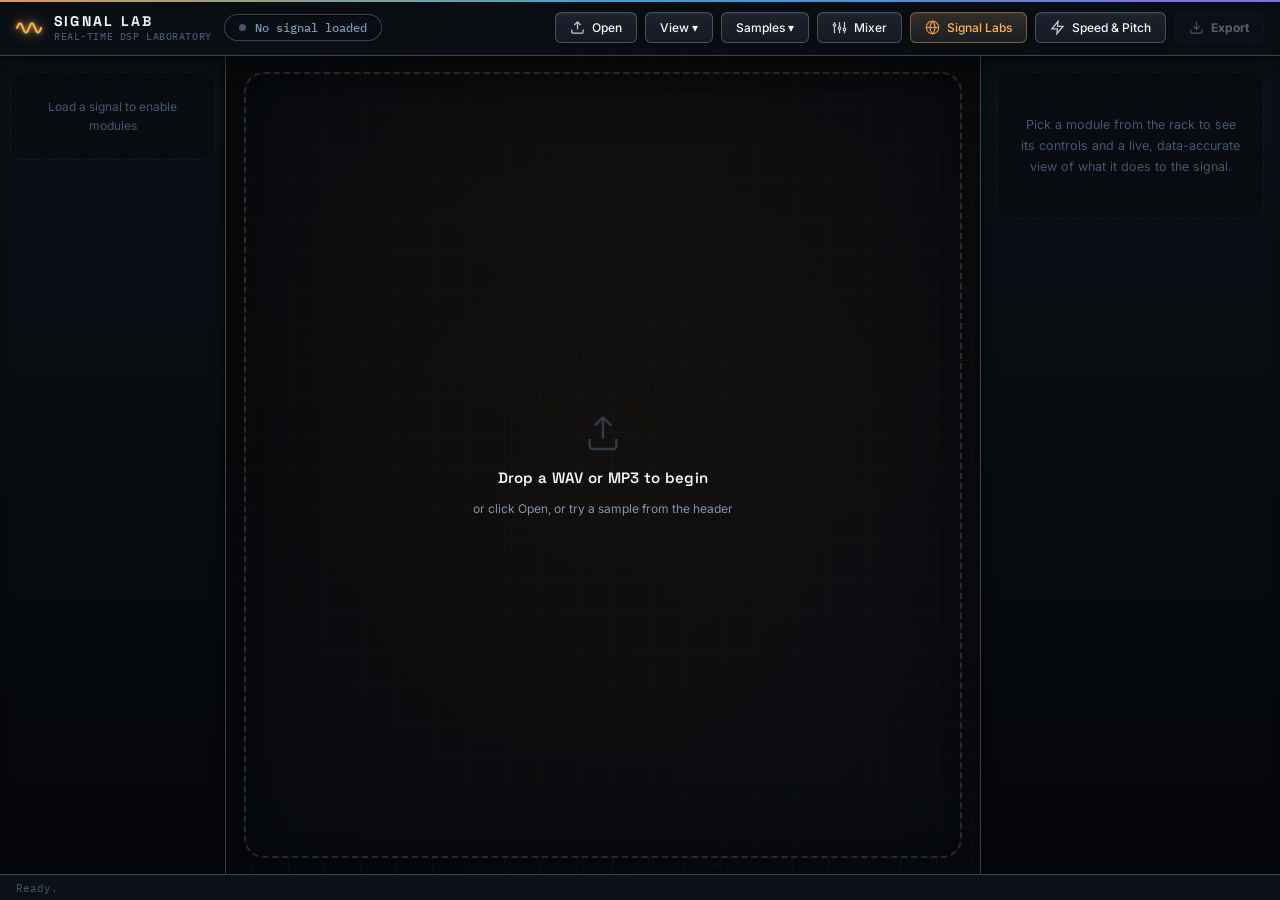
==== commit 928e624a: "Add Signal Labs and Speed Pitch visualizers" ====
--- a/static/index.html
+++ b/static/index.html
@@ -37,14 +37,16 @@
         <svg width="15" height="15" viewBox="0 0 24 24" fill="none" stroke="currentColor" stroke-width="2"><path d="M21 15v4a2 2 0 0 1-2 2H5a2 2 0 0 1-2-2v-4"/><polyline points="17 8 12 3 7 8"/><line x1="12" y1="3" x2="12" y2="15"/></svg>
         Open
       </button>
-      <button class="btn btn-ghost" id="btn-view" title="View options">View ▾
+      <div class="dropdown" id="dropdown-view">
+        <button class="btn btn-ghost" id="btn-view" title="View options" type="button">View ▾</button>
         <div class="sample-menu" id="view-menu">
           <div class="sample-item" id="btn-view-freq">Frequency Analyzer</div>
           <div class="sample-item" id="btn-view-spectrum">Spectrum Analyzer</div>
           <div class="sample-item" id="btn-view-mixer">Multitrack Mixer</div>
         </div>
-      </button>
-      <button class="btn btn-ghost" id="btn-samples" title="Try a sample">Samples ▾
+      </div>
+      <div class="dropdown" id="dropdown-samples">
+        <button class="btn btn-ghost" id="btn-samples" title="Try a sample" type="button">Samples ▾</button>
         <div class="sample-menu" id="sample-menu">
           <div class="sample-item" data-sample="test_sine_mono.wav">Mono sine tone</div>
           <div class="sample-item" data-sample="test_sine_stereo.wav">Stereo sine tone</div>
@@ -52,11 +54,19 @@
           <div class="sample-item" data-sample="test_noise.wav">Noise sample</div>
           <div class="sample-item" data-sample="test_silence.wav">Silence + tone</div>
         </div>
-      </button>
+      </div>
       <button class="btn btn-ghost" id="btn-open-mixer" title="Concert Sound Mixer">
         <svg width="15" height="15" viewBox="0 0 24 24" fill="none" stroke="currentColor" stroke-width="2"><path d="M4 21V10M4 6V3M12 21v-6M12 11V3M20 21v-4M20 13V3"/><circle cx="4" cy="8" r="2"/><circle cx="12" cy="13" r="2"/><circle cx="20" cy="15" r="2"/></svg>
         Mixer
       </button>
+      <a href="labs.html" class="btn btn-ghost" id="btn-nav-labs" title="Signal Labs — Interactive Experiments" style="text-decoration:none;">
+        <svg width="15" height="15" viewBox="0 0 24 24" fill="none" stroke="currentColor" stroke-width="2"><circle cx="12" cy="12" r="10"/><path d="M12 2a14.5 14.5 0 0 0 0 20 14.5 14.5 0 0 0 0-20"/><path d="M2 12h20"/></svg>
+        Signal Labs
+      </a>
+      <a href="speed-pitch.html" class="btn btn-ghost" id="btn-nav-speed" title="Audio Speed, Pitch & Resampling Visualizer" style="text-decoration:none;">
+        <svg width="15" height="15" viewBox="0 0 24 24" fill="none" stroke="currentColor" stroke-width="2"><path d="M13 2L3 14h9l-1 8 10-12h-9l1-8z"/></svg>
+        Speed & Pitch
+      </a>
       <button class="btn btn-solid" id="btn-export" disabled title="Download processed WAV">
         <svg width="15" height="15" viewBox="0 0 24 24" fill="none" stroke="currentColor" stroke-width="2"><path d="M21 15v4a2 2 0 0 1-2 2H5a2 2 0 0 1-2-2v-4"/><polyline points="7 10 12 15 17 10"/><line x1="12" y1="15" x2="12" y2="3"/></svg>
         Export
@@ -251,43 +261,52 @@
 
 <!-- ============ FREQUENCY ANALYZER MODAL ============ -->
 <div class="mixer-backdrop" id="freq-analyzer-backdrop" hidden>
-  <div class="mixer-modal panel" style="max-width:860px;">
+  <div class="mixer-modal panel" style="max-width:920px;">
     <div class="mixer-modal-head">
-      <span class="panel-label">Frequency Analyzer</span>
-      <span class="panel-sub">FFT Spectrum Analysis · 20 Hz – 20 kHz</span>
+      <span class="panel-label">Real-Time Frequency Analyzer</span>
+      <span class="panel-sub">Live Moving-Frame FFT · 20 Hz – 20 kHz · Peak Tracking</span>
       <button class="mini-btn" id="btn-close-freq-analyzer" title="Close" style="margin-left:auto;">✕</button>
     </div>
-    <div style="display:flex;gap:12px;align-items:center;margin-bottom:8px;flex-wrap:wrap;">
-      <label style="font:11px var(--ff-mono);color:var(--text-mid);display:flex;align-items:center;gap:6px;">
-        Channel:
-        <select id="fa-channel-select" style="background:var(--bg-raised);color:var(--text-hi);border:1px solid var(--hairline);border-radius:4px;padding:3px 6px;font:11px var(--ff-mono);">
-          <option value="mono">Mono (Mix)</option>
-          <option value="left">Left (Ch 1)</option>
-          <option value="right">Right (Ch 2)</option>
-        </select>
-      </label>
-      <label style="font:11px var(--ff-mono);color:var(--text-mid);display:flex;align-items:center;gap:6px;">
-        FFT Size:
-        <select id="fa-fft-select" style="background:var(--bg-raised);color:var(--text-hi);border:1px solid var(--hairline);border-radius:4px;padding:3px 6px;font:11px var(--ff-mono);">
-          <option value="1024">1024</option>
-          <option value="2048" selected>2048</option>
-          <option value="4096">4096</option>
-        </select>
-      </label>
-      <label style="font:11px var(--ff-mono);color:var(--text-mid);display:flex;align-items:center;gap:6px;">
-        Scale:
-        <select id="fa-scale-select" style="background:var(--bg-raised);color:var(--text-hi);border:1px solid var(--hairline);border-radius:4px;padding:3px 6px;font:11px var(--ff-mono);">
-          <option value="log" selected>Logarithmic</option>
-          <option value="linear">Linear</option>
-        </select>
-      </label>
-    </div>
-    <div class="canvas-wrap" style="height:320px;position:relative;background:#10151d;border:1px solid var(--hairline);border-radius:var(--radius-md);">
+    
+    <div style="display:flex;gap:10px;align-items:center;margin-bottom:10px;flex-wrap:wrap;justify-content:space-between;">
+      <div style="display:flex;gap:8px;align-items:center;flex-wrap:wrap;">
+        <span style="font:700 10px var(--ff-mono);color:var(--text-dim);letter-spacing:.08em;">RANGE:</span>
+        <button class="mini-btn fa-range-btn active" data-range="full">Full (20-20k)</button>
+        <button class="mini-btn fa-range-btn" data-range="bass">Bass (20-250Hz)</button>
+        <button class="mini-btn fa-range-btn" data-range="mid">Mid (250-4kHz)</button>
+        <button class="mini-btn fa-range-btn" data-range="high">High (4k-20kHz)</button>
+      </div>
+
+      <div style="display:flex;gap:8px;align-items:center;flex-wrap:wrap;">
+        <label style="font:11px var(--ff-mono);color:var(--text-mid);display:flex;align-items:center;gap:5px;">
+          Channel:
+          <select id="fa-channel-select" style="background:var(--bg-raised);color:var(--text-hi);border:1px solid var(--hairline);border-radius:4px;padding:3px 6px;font:11px var(--ff-mono);">
+            <option value="mono">Mono (Mix)</option>
+            <option value="left">Left (Ch 1)</option>
+            <option value="right">Right (Ch 2)</option>
+          </select>
+        </label>
+        <label style="font:11px var(--ff-mono);color:var(--text-mid);display:flex;align-items:center;gap:5px;">
+          FFT:
+          <select id="fa-fft-select" style="background:var(--bg-raised);color:var(--text-hi);border:1px solid var(--hairline);border-radius:4px;padding:3px 6px;font:11px var(--ff-mono);">
+            <option value="1024">1024</option>
+            <option value="2048" selected>2048</option>
+            <option value="4096">4096</option>
+          </select>
+        </label>
+        <button class="mini-btn" id="fa-btn-freeze" title="Freeze current analysis snapshot">❄ Freeze</button>
+      </div>
+    </div>
+
+    <div class="canvas-wrap" style="height:330px;position:relative;background:#06080d;border:1px solid var(--hairline-bright);border-radius:var(--radius-md);box-shadow:inset 0 2px 8px rgba(0,0,0,0.7);">
       <canvas id="freq-analyzer-canvas"></canvas>
     </div>
-    <div style="display:flex;gap:16px;font:11px var(--ff-mono);color:var(--text-mid);padding-top:4px;" id="freq-analyzer-stats">
-      <span>Peak Freq: <b id="fa-stat-peak" style="color:var(--trace-a);">-</b></span>
-      <span>Spectral Centroid: <b id="fa-stat-centroid" style="color:var(--trace-b);">-</b></span>
+
+    <div style="display:flex;gap:14px;font:11px var(--ff-mono);color:var(--text-mid);padding-top:8px;flex-wrap:wrap;border-top:1px solid var(--hairline-soft);margin-top:6px;" id="freq-analyzer-stats">
+      <span>Dominant: <b id="fa-stat-peak" style="color:var(--trace-a);">-</b></span>
+      <span>Peak Level: <b id="fa-stat-level" style="color:var(--accent-cyan);">-</b></span>
+      <span>Band: <b id="fa-stat-band" style="color:var(--ok);">-</b></span>
+      <span>Centroid: <b id="fa-stat-centroid" style="color:var(--trace-b);">-</b></span>
       <span>Cursor: <b id="fa-stat-cursor" style="color:var(--text-hi);">-</b></span>
     </div>
   </div>
@@ -295,29 +314,58 @@
 
 <!-- ============ SPECTRUM ANALYZER MODAL ============ -->
 <div class="mixer-backdrop" id="spectrum-analyzer-backdrop" hidden>
-  <div class="mixer-modal panel" style="max-width:920px;">
+  <div class="mixer-modal panel" style="max-width:960px;">
     <div class="mixer-modal-head">
-      <span class="panel-label">Spectrum Analyzer (Spectrogram)</span>
-      <span class="panel-sub">STFT Time-Frequency Analysis</span>
+      <span class="panel-label">Real-Time Spectrum Analyzer</span>
+      <span class="panel-sub">Animated FFT Spectrum & STFT Waterfall Spectrogram</span>
       <button class="mini-btn" id="btn-close-spectrum-analyzer" title="Close" style="margin-left:auto;">✕</button>
     </div>
-    <div style="display:flex;gap:12px;align-items:center;margin-bottom:8px;flex-wrap:wrap;">
-      <label style="font:11px var(--ff-mono);color:var(--text-mid);display:flex;align-items:center;gap:6px;">
-        FFT Window:
-        <select id="sa-fft-select" style="background:var(--bg-raised);color:var(--text-hi);border:1px solid var(--hairline);border-radius:4px;padding:3px 6px;font:11px var(--ff-mono);">
-          <option value="512">512</option>
-          <option value="1024" selected>1024</option>
-          <option value="2048">2048</option>
-        </select>
-      </label>
-    </div>
-    <div class="canvas-wrap" style="height:340px;position:relative;background:#10151d;border:1px solid var(--hairline);border-radius:var(--radius-md);">
+
+    <div style="display:flex;gap:10px;align-items:center;margin-bottom:10px;flex-wrap:wrap;justify-content:space-between;">
+      <div style="display:flex;gap:6px;align-items:center;">
+        <span style="font:700 10px var(--ff-mono);color:var(--text-dim);letter-spacing:.08em;">VIEW:</span>
+        <button class="mini-btn sa-view-btn active" data-view="spectrum">Live Spectrum</button>
+        <button class="mini-btn sa-view-btn" data-view="spectrogram">Spectrogram (STFT)</button>
+      </div>
+
+      <div style="display:flex;gap:8px;align-items:center;flex-wrap:wrap;">
+        <label style="font:11px var(--ff-mono);color:var(--text-mid);display:flex;align-items:center;gap:5px;">
+          FFT:
+          <select id="sa-fft-select" style="background:var(--bg-raised);color:var(--text-hi);border:1px solid var(--hairline);border-radius:4px;padding:3px 6px;font:11px var(--ff-mono);">
+            <option value="1024">1024</option>
+            <option value="2048" selected>2048</option>
+            <option value="4096">4096</option>
+            <option value="8192">8192</option>
+          </select>
+        </label>
+        <label style="font:11px var(--ff-mono);color:var(--text-mid);display:flex;align-items:center;gap:5px;">
+          Display:
+          <select id="sa-display-select" style="background:var(--bg-raised);color:var(--text-hi);border:1px solid var(--hairline);border-radius:4px;padding:3px 6px;font:11px var(--ff-mono);">
+            <option value="bars" selected>Bars</option>
+            <option value="line">Line Trace</option>
+          </select>
+        </label>
+        <label style="font:11px var(--ff-mono);color:var(--text-mid);display:flex;align-items:center;gap:5px;">
+          Scale:
+          <select id="sa-scale-select" style="background:var(--bg-raised);color:var(--text-hi);border:1px solid var(--hairline);border-radius:4px;padding:3px 6px;font:11px var(--ff-mono);">
+            <option value="log" selected>Logarithmic</option>
+            <option value="linear">Linear</option>
+          </select>
+        </label>
+        <button class="mini-btn" id="sa-btn-reset-peaks" title="Reset Peak Hold">Reset Peaks</button>
+      </div>
+    </div>
+
+    <div class="canvas-wrap" style="height:340px;position:relative;background:#06080d;border:1px solid var(--hairline-bright);border-radius:var(--radius-md);box-shadow:inset 0 2px 8px rgba(0,0,0,0.7);">
       <canvas id="spectrum-analyzer-canvas"></canvas>
     </div>
-    <div style="display:flex;gap:16px;font:11px var(--ff-mono);color:var(--text-mid);padding-top:4px;" id="spectrum-analyzer-stats">
+
+    <div style="display:flex;gap:16px;font:11px var(--ff-mono);color:var(--text-mid);padding-top:8px;flex-wrap:wrap;border-top:1px solid var(--hairline-soft);margin-top:6px;" id="spectrum-analyzer-stats">
+      <span>Live Peak: <b id="sa-stat-peak" style="color:var(--trace-a);">-</b></span>
+      <span>Peak Level: <b id="sa-stat-level" style="color:var(--accent-cyan);">-</b></span>
       <span>Duration: <b id="sa-stat-duration" style="color:var(--text-hi);">-</b></span>
       <span>Sample Rate: <b id="sa-stat-sr" style="color:var(--text-hi);">-</b></span>
-      <span>Cursor: <b id="sa-stat-cursor" style="color:var(--trace-a);">-</b></span>
+      <span>Cursor: <b id="sa-stat-cursor" style="color:var(--ok);">-</b></span>
     </div>
   </div>
 </div>
--- a/static/style.css
+++ b/static/style.css
@@ -1,405 +1,919 @@
 /* =====================================================================
-   SIGNAL LAB — design tokens
-   A dual-trace oscilloscope identity: deep slate-navy panels, amber
-   "original" trace, indigo-violet "processed" trace. Technical mono
-   type for data readouts, geometric sans for structure.
+   SIGNAL LAB — Premium Dark Audio Workstation & DSP Laboratory (v4)
+   Identity: Deep obsidian/slate surfaces · Amber phosphor "original" trace
+   Electric violet "processed" trace · Crisp hardware bevels · Technical mono
+   for data readouts · Tactile controls & subtle phosphor accent lighting.
    ===================================================================== */
-:root{
-  --bg-void:   #090c11;
-  --bg-panel:  #10151d;
-  --bg-panel-2:#161d27;
-  --bg-raised: #1d2632;
-  --grid-line: rgba(255,255,255,.055);
-  --hairline:  rgba(255,255,255,.09);
-  --hairline-soft: rgba(255,255,255,.05);
-
-  --text-hi:  #eef2f7;
-  --text-mid: #92a0b1;
-  --text-dim: #576273;
-
-  --trace-a: #ffb454;             /* original signal — amber phosphor */
-  --trace-a-glow: rgba(255,180,84,.35);
-  --trace-b: #9b8cff;             /* processed signal — indigo violet */
-  --trace-b-glow: rgba(155,140,255,.4);
-
-  --ok:   #5fe3a3;
-  --warn: #ffd166;
-  --danger: #ff6b7a;
-
+
+:root {
+  /* ── Core Backgrounds ─────────────────────────────────────────────── */
+  --bg:           #07090e;
+  --bg-void:      #040609;
+  --bg-panel:     #0c1017;
+  --bg-panel-2:   #111722;
+  --bg-raised:    #172030;
+  --bg-input:     #090e16;
+  --bg-glass:     rgba(12, 16, 23, 0.82);
+
+  /* ── Borders ──────────────────────────────────────────────────────── */
+  --border:          rgba(255, 255, 255, 0.08);
+  --border-bright:   rgba(255, 255, 255, 0.22);
+  --border-mid:      rgba(255, 255, 255, 0.13);
+  --grid-line:       rgba(255, 255, 255, 0.03);
+  --hairline:        rgba(255, 255, 255, 0.09);
+  --hairline-soft:   rgba(255, 255, 255, 0.05);
+  --hairline-bright: rgba(255, 255, 255, 0.22);
+
+  /* ── Text ─────────────────────────────────────────────────────────── */
+  --text:     #e1e9f5;
+  --text-hi:  #f3f7fc;
+  --text-mid: #8295ad;
+  --text-dim: #43576e;
+  --muted:    #5c7087;
+
+  /* ── Accent traces ────────────────────────────────────────────────── */
+  --accent:        #ffb454;
+  --accent-glow:   rgba(255, 180, 84, 0.45);
+  --accent-dim:    rgba(255, 180, 84, 0.14);
+  --accent-2:      #9e7aff;
+  --accent-2-glow: rgba(158, 122, 255, 0.45);
+  --accent-2-dim:  rgba(158, 122, 255, 0.14);
+
+  /* Legacy & trace aliases */
+  --trace-a:      #ffb454;
+  --trace-a-dim:  rgba(255, 180, 84, 0.14);
+  --trace-a-glow: rgba(255, 180, 84, 0.45);
+  --trace-b:      #9e7aff;
+  --trace-b-dim:  rgba(158, 122, 255, 0.14);
+  --trace-b-glow: rgba(158, 122, 255, 0.45);
+
+  --accent-cyan:      #38bdf8;
+  --accent-cyan-glow: rgba(56, 189, 248, 0.40);
+
+  /* ── Semantic ─────────────────────────────────────────────────────── */
+  --ok:          #34d399;
+  --ok-glow:     rgba(52, 211, 153, 0.45);
+  --warn:        #fbbf24;
+  --warn-glow:   rgba(251, 191, 36, 0.40);
+  --danger:      #f87171;
+  --danger-glow: rgba(248, 113, 113, 0.45);
+
+  /* ── Radii ────────────────────────────────────────────────────────── */
+  --radius-xs: 4px;
   --radius-sm: 6px;
   --radius-md: 10px;
   --radius-lg: 14px;
-
+  --radius-xl: 20px;
+
+  /* ── Typography ───────────────────────────────────────────────────── */
   --ff-display: 'Space Grotesk', system-ui, sans-serif;
-  --ff-mono: 'IBM Plex Mono', ui-monospace, 'SF Mono', Menlo, monospace;
-  --ff-body: 'Inter', system-ui, -apple-system, sans-serif;
-
-  --ease: cubic-bezier(.22,.8,.28,1);
-}
-
-*{ box-sizing:border-box; }
-/* The HTML `hidden` attribute must always win over component display
-   rules (several panels below set display:flex for their visible
-   state) — without !important here, a hidden panel with a flex/grid
-   display rule would still render and swallow pointer events. */
-[hidden]{ display:none !important; }
-html,body{ height:100%; margin:0; }
-body{
-  background:var(--bg-void);
-  color:var(--text-hi);
-  font:14px/1.5 var(--ff-body);
-  -webkit-font-smoothing:antialiased;
-  overflow:hidden;
-}
-button{ font:inherit; }
-input{ font:inherit; }
-
-::selection{ background:var(--trace-a-glow); }
-
-*::-webkit-scrollbar{ width:8px; height:8px; }
-*::-webkit-scrollbar-track{ background:transparent; }
-*::-webkit-scrollbar-thumb{ background:var(--bg-raised); border-radius:4px; }
-*::-webkit-scrollbar-thumb:hover{ background:#2a3543; }
-
-/* ===================== APP SHELL ===================== */
-.app{ display:flex; flex-direction:column; height:100vh; width:100vw; }
-
-/* ===================== HEADER ===================== */
-.app-header{
-  height:56px; flex:0 0 auto;
-  display:flex; align-items:center; gap:20px;
-  padding:0 18px;
-  background:var(--bg-panel);
-  border-bottom:1px solid var(--hairline);
-}
-.brand{ display:flex; align-items:center; gap:10px; }
-.brand-mark{ flex:0 0 auto; filter:drop-shadow(0 0 6px var(--trace-a-glow)); }
-.brand-text{ display:flex; flex-direction:column; line-height:1.15; }
-.brand-name{ font:700 15px/1 var(--ff-display); letter-spacing:.09em; color:var(--text-hi); }
-.brand-tag{ font:400 10px/1 var(--ff-mono); letter-spacing:.03em; color:var(--text-dim); margin-top:3px; }
-
-.header-file{
-  display:flex; align-items:center; gap:8px;
-  font:500 12px var(--ff-mono); color:var(--text-mid);
-  padding:6px 12px; border-radius:999px; background:var(--bg-panel-2);
-  border:1px solid var(--hairline-soft);
-  max-width:340px; overflow:hidden;
-}
-.file-dot{ width:6px; height:6px; border-radius:50%; background:var(--text-dim); flex:0 0 auto; transition:background .2s var(--ease), box-shadow .2s var(--ease); }
-.file-dot.on{ background:var(--ok); box-shadow:0 0 8px var(--ok); }
-#header-filename{ overflow:hidden; text-overflow:ellipsis; white-space:nowrap; }
-
-.header-actions{ margin-left:auto; display:flex; align-items:center; gap:8px; position:relative; }
-
-.btn{
-  display:inline-flex; align-items:center; gap:6px;
-  padding:8px 14px; border-radius:var(--radius-sm);
-  border:1px solid var(--hairline);
-  background:var(--bg-panel-2); color:var(--text-hi);
-  font:500 12.5px var(--ff-body); cursor:pointer;
-  transition:background .15s var(--ease), border-color .15s var(--ease), transform .1s var(--ease), opacity .15s;
-  white-space:nowrap;
-}
-.btn:hover{ background:var(--bg-raised); border-color:var(--hairline); }
-.btn:active{ transform:translateY(1px); }
-.btn:disabled{ opacity:.4; cursor:default; pointer-events:none; }
-.btn-ghost{ position:relative; }
-.btn-solid{ background:var(--trace-a); color:#231404; border-color:var(--trace-a); font-weight:600; }
-.btn-solid:hover{ background:#ffc678; }
-.btn-solid:disabled{ background:var(--bg-panel-2); color:var(--text-dim); border-color:var(--hairline); }
-
-.sample-menu{
-  position:absolute; top:calc(100% + 6px); right:0;
-  background:var(--bg-raised); border:1px solid var(--hairline);
-  border-radius:var(--radius-md); padding:6px; min-width:190px;
-  box-shadow:0 12px 28px rgba(0,0,0,.45);
-  display:none; flex-direction:column; z-index:50;
-}
+  --ff-mono:    'IBM Plex Mono', ui-monospace, 'SF Mono', Menlo, monospace;
+  --ff-body:    'Inter', system-ui, -apple-system, sans-serif;
+
+  /* ── Motion ───────────────────────────────────────────────────────── */
+  --ease:   cubic-bezier(.2,.8,.25,1);
+  --t-fast: .12s;
+  --t-med:  .2s;
+
+  /* ── Shadows ──────────────────────────────────────────────────────── */
+  --shadow-panel:  0 8px 32px rgba(0, 0, 0, 0.65), inset 0 1px 0 rgba(255, 255, 255, 0.07);
+  --shadow-raised: 0 4px 18px rgba(0, 0, 0, 0.5), inset 0 1px 0 rgba(255, 255, 255, 0.08);
+  --shadow-inset:  inset 0 2px 6px rgba(0, 0, 0, 0.75);
+  --shadow-glow-a: 0 0 20px rgba(255, 180, 84, 0.5), 0 0 6px rgba(255, 180, 84, 0.6);
+  --shadow-glow-b: 0 0 20px rgba(158, 122, 255, 0.45), 0 0 6px rgba(158, 122, 255, 0.6);
+}
+
+/* ── Reset ─────────────────────────────────────────────────────────── */
+*, *::before, *::after { box-sizing: border-box; }
+
+[hidden] { display: none !important; }
+
+html, body { height: 100%; margin: 0; padding: 0; }
+
+body {
+  background: var(--bg-void);
+  color: var(--text-hi);
+  font: 13.5px/1.5 var(--ff-body);
+  -webkit-font-smoothing: antialiased;
+  -moz-osx-font-smoothing: grayscale;
+  overflow: hidden;
+  /* Deep DSP Oscilloscope ambient grid texture */
+  background-image:
+    radial-gradient(circle at 50% 20%, rgba(255, 180, 84, 0.03) 0%, transparent 65%),
+    radial-gradient(circle at 80% 80%, rgba(158, 122, 255, 0.025) 0%, transparent 50%),
+    linear-gradient(rgba(255, 255, 255, 0.02) 1px, transparent 1px),
+    linear-gradient(90deg, rgba(255, 255, 255, 0.02) 1px, transparent 1px);
+  background-size: 100% 100%, 100% 100%, 36px 36px, 36px 36px;
+}
+
+button, a { font: inherit; cursor: pointer; border: none; outline: none; text-decoration: none; color: inherit; }
+a, a:visited { color: inherit; text-decoration: none; }
+input, select { font: inherit; outline: none; }
+
+::selection { background: var(--trace-a-dim); color: var(--text-hi); }
+
+/* Scrollbars */
+*::-webkit-scrollbar         { width: 6px; height: 6px; }
+*::-webkit-scrollbar-track   { background: transparent; }
+*::-webkit-scrollbar-thumb   { background: var(--bg-raised); border-radius: 3px; border: 1px solid var(--hairline-soft); }
+*::-webkit-scrollbar-thumb:hover { background: #2a364a; border-color: var(--hairline); }
+
+/* ── App Shell ─────────────────────────────────────────────────────── */
+.app { display: flex; flex-direction: column; height: 100vh; width: 100vw; background: transparent; }
+
+/* ══════════════════════════════════════════════════════════════════════
+   HEADER BAR
+   ══════════════════════════════════════════════════════════════════════ */
+.app-header {
+  height: 56px; flex: 0 0 auto;
+  display: flex; align-items: center; gap: 12px;
+  padding: 0 16px;
+  background: var(--bg-glass);
+  backdrop-filter: blur(14px);
+  -webkit-backdrop-filter: blur(14px);
+  border-bottom: 1px solid var(--hairline-bright);
+  box-shadow: 0 4px 28px rgba(0, 0, 0, 0.65), 0 1px 0 rgba(255, 255, 255, 0.05) inset;
+  position: relative; z-index: 20;
+}
+
+/* Subtle rainbow spectrum highlight line at top of header */
+.app-header::before {
+  content: '';
+  position: absolute; top: 0; left: 0; right: 0; height: 2px;
+  background: linear-gradient(90deg, var(--trace-a) 0%, var(--accent-cyan) 50%, var(--trace-b) 100%);
+  opacity: 0.85;
+}
+
+.brand { display: flex; align-items: center; gap: 12px; cursor: default; }
+.brand-mark {
+  flex: 0 0 auto;
+  filter: drop-shadow(0 0 8px var(--trace-a-glow)) drop-shadow(0 0 2px var(--trace-a));
+  transition: transform var(--t-med) var(--ease), filter var(--t-med) var(--ease);
+}
+.brand:hover .brand-mark {
+  transform: scale(1.08) rotate(3deg);
+  filter: drop-shadow(0 0 12px var(--trace-a-glow)) drop-shadow(0 0 4px var(--trace-a));
+}
+.brand-text { display: flex; flex-direction: column; line-height: 1.1; }
+.brand-name {
+  font: 700 14px/1 var(--ff-display); letter-spacing: .16em;
+  background: linear-gradient(135deg, #ffffff 0%, var(--text) 70%, var(--text-mid) 100%);
+  -webkit-background-clip: text; -webkit-text-fill-color: transparent;
+  text-shadow: 0 0 20px rgba(255,255,255,0.15);
+}
+.brand-tag {
+  font: 500 9.5px/1 var(--ff-mono); letter-spacing: .06em;
+  color: var(--text-dim); margin-top: 4px; text-transform: uppercase;
+}
+
+.header-file {
+  display: flex; align-items: center; gap: 9px;
+  font: 500 11.5px var(--ff-mono); color: var(--text-mid);
+  padding: 5px 14px; border-radius: 999px;
+  background: var(--bg-input); border: 1px solid var(--hairline-bright);
+  max-width: 240px; flex: 0 1 auto; overflow: hidden;
+  box-shadow: inset 0 1px 3px rgba(0,0,0,0.6);
+  transition: border-color var(--t-med) var(--ease), box-shadow var(--t-med) var(--ease);
+}
+.header-file:hover {
+  border-color: var(--border-bright);
+  box-shadow: inset 0 1px 3px rgba(0,0,0,0.6), 0 0 10px rgba(255,180,84,0.1);
+}
+
+.file-dot {
+  width: 7px; height: 7px; border-radius: 50%;
+  background: var(--text-dim); flex: 0 0 auto;
+  transition: background var(--t-med) var(--ease), box-shadow var(--t-med) var(--ease);
+}
+.file-dot.on {
+  background: var(--ok);
+  box-shadow: 0 0 10px var(--ok-glow), 0 0 4px var(--ok);
+}
+#header-filename { overflow: hidden; text-overflow: ellipsis; white-space: nowrap; }
+
+.header-actions { margin-left: auto; display: flex; align-items: center; gap: 8px; position: relative; flex-shrink: 0; }
+
+/* ── Buttons ─────────────────────────────────────────────────────── */
+.btn, a.btn {
+  display: inline-flex; align-items: center; gap: 7px;
+  padding: 7px 14px; border-radius: var(--radius-sm);
+  border: 1px solid var(--hairline-bright);
+  background: linear-gradient(180deg, rgba(255,255,255,0.05) 0%, rgba(255,255,255,0.01) 100%), var(--bg-panel-2);
+  color: var(--text-hi) !important; text-decoration: none !important;
+  font: 500 12px var(--ff-body); cursor: pointer; white-space: nowrap;
+  box-shadow: 0 2px 6px rgba(0,0,0,0.35), inset 0 1px 0 rgba(255,255,255,0.06);
+  transition:
+    background   var(--t-fast) var(--ease),
+    border-color var(--t-fast) var(--ease),
+    box-shadow   var(--t-fast) var(--ease),
+    transform    .08s var(--ease),
+    color        var(--t-fast) var(--ease),
+    opacity      var(--t-med);
+}
+.btn svg, a.btn svg { opacity: .8; transition: opacity var(--t-fast), transform var(--t-fast); }
+.btn:hover, a.btn:hover {
+  background: linear-gradient(180deg, rgba(255,255,255,0.09) 0%, rgba(255,255,255,0.03) 100%), var(--bg-raised);
+  border-color: var(--border-bright);
+  color: #ffffff !important;
+  box-shadow: 0 4px 14px rgba(0,0,0,0.45), inset 0 1px 0 rgba(255,255,255,0.12);
+  transform: translateY(-1px);
+}
+.btn:hover svg, a.btn:hover svg { opacity: 1; transform: translateY(-1px); }
+
+#btn-nav-labs {
+  color: var(--trace-a) !important;
+  border-color: rgba(255,180,84,0.4);
+  background: linear-gradient(180deg, rgba(255,180,84,0.14) 0%, rgba(255,180,84,0.04) 100%), var(--bg-panel-2);
+}
+#btn-nav-labs:hover {
+  border-color: var(--trace-a);
+  color: #ffffff !important;
+  box-shadow: 0 0 16px var(--trace-a-glow), inset 0 1px 0 rgba(255,255,255,0.15);
+}
+
+.btn:active { transform: translateY(1px); box-shadow: inset 0 2px 4px rgba(0,0,0,0.6); }
+.btn:disabled { opacity: .35; cursor: default; pointer-events: none; box-shadow: none; transform: none; }
+
+.btn-ghost { position: relative; }
+
+.dropdown { position: relative; display: inline-flex; align-items: center; }
+
+.btn-solid {
+  background: linear-gradient(180deg, #ffc570 0%, var(--trace-a) 100%);
+  color: #160c00; border-color: #ffd28a;
+  font-weight: 700;
+  box-shadow: 0 2px 10px rgba(0,0,0,0.4), inset 0 1px 0 rgba(255,255,255,0.3);
+}
+.btn-solid:hover {
+  background: linear-gradient(180deg, #ffd48d 0%, #ffc060 100%);
+  border-color: #ffe4b3;
+  color: #120a00;
+  box-shadow: 0 0 22px var(--trace-a-glow), 0 0 8px rgba(255,180,84,0.6);
+  transform: translateY(-1px);
+}
+.btn-solid:disabled {
+  background: var(--bg-panel-2); color: var(--text-dim);
+  border-color: var(--hairline-soft); box-shadow: none; transform: none;
+}
+
+/* Drop-down menus */
+.sample-menu {
+  position: absolute; top: calc(100% + 8px); right: 0;
+  background: var(--bg-glass); border: 1px solid var(--border-bright);
+  border-radius: var(--radius-md); padding: 6px; min-width: 200px;
+  box-shadow: 0 18px 45px rgba(0,0,0,0.75), inset 0 1px 0 rgba(255,255,255,0.08);
+  display: none; flex-direction: column; z-index: 60;
+  backdrop-filter: blur(16px);
+  -webkit-backdrop-filter: blur(16px);
+  animation: fadeInDown var(--t-fast) var(--ease);
+}
+@keyframes fadeInDown {
+  from { opacity: 0; transform: translateY(-6px); }
+  to   { opacity: 1; transform: translateY(0); }
+}
+
+.dropdown:hover .sample-menu,
+.dropdown:focus-within .sample-menu,
 .btn-ghost:hover .sample-menu,
 .btn-ghost:focus-within .sample-menu,
-.sample-menu.open{ display:flex; }
-.sample-item{ padding:8px 10px; border-radius:var(--radius-sm); font-size:12.5px; color:var(--text-mid); cursor:pointer; transition:background .12s, color .12s; }
-.sample-item:hover{ background:var(--bg-panel-2); color:var(--text-hi); }
-
-/* ===================== BODY GRID ===================== */
-.app-body{ flex:1 1 auto; min-height:0; display:grid; grid-template-columns: 226px 1fr 300px; }
-
-/* ===================== RACK (left rail) ===================== */
-.rack{ border-right:1px solid var(--hairline); background:var(--bg-panel); overflow-y:auto; padding:14px 10px; display:flex; flex-direction:column; gap:16px; }
-.rack-empty{ font:12px var(--ff-body); color:var(--text-dim); padding:16px 8px; text-align:center; line-height:1.5; }
-.rack-group-label{ font:600 10px var(--ff-mono); letter-spacing:.1em; text-transform:uppercase; color:var(--text-dim); padding:0 6px 6px; }
-.rack-group{ display:flex; flex-direction:column; gap:3px; }
-
-.rack-item{ display:flex; align-items:center; gap:9px; padding:9px 9px; border-radius:var(--radius-sm); border:1px solid transparent; cursor:pointer; color:var(--text-mid); transition:background .13s var(--ease), color .13s var(--ease), border-color .13s; }
-.rack-item:hover{ background:var(--bg-panel-2); color:var(--text-hi); }
-.rack-item.active{ background:linear-gradient(90deg, rgba(255,180,84,.14), rgba(255,180,84,.04)); border-color:rgba(255,180,84,.35); color:var(--text-hi); }
-.rack-item .ri-icon{ flex:0 0 auto; width:16px; height:16px; display:flex; align-items:center; justify-content:center; color:var(--text-dim); }
-.rack-item.active .ri-icon{ color:var(--trace-a); }
-.rack-item .ri-label{ font-size:12.5px; font-weight:500; }
-.rack-item .ri-applied{ margin-left:auto; width:6px; height:6px; border-radius:50%; background:var(--ok); opacity:0; transition:opacity .15s; }
-.rack-item.applied .ri-applied{ opacity:1; }
-
-/* ===================== STAGE (center, hero) ===================== */
-.stage{ min-width:0; min-height:0; display:flex; flex-direction:column; padding:14px 16px; gap:10px; overflow-y:auto; }
-.dropzone{
-  flex:1; display:flex; flex-direction:column; align-items:center; justify-content:center;
-  gap:10px; color:var(--text-dim);
-  border:1.5px dashed var(--hairline);
-  border-radius:var(--radius-lg);
-  transition:border-color .15s, background .15s;
-  cursor:pointer;
-}
-.dropzone.drag-over{ border-color:var(--trace-a); background:rgba(255,180,84,.05); color:var(--text-mid); }
-.dz-title{ font:600 15px var(--ff-display); color:var(--text-mid); margin:0; }
-.dz-sub{ font:12px var(--ff-body); margin:0; }
-
-.viz-stack{ flex:1 0 auto; min-height:0; display:flex; flex-direction:column; gap:10px; }
-/* --- multi-song tabs --- */
-.song-tabs{ display:flex; align-items:center; gap:6px; overflow-x:auto; padding:2px 1px; }
-.song-tab{
-  flex:0 0 auto; max-width:210px; overflow:hidden; text-overflow:ellipsis; white-space:nowrap;
-  border:1px solid var(--hairline); background:var(--bg-panel); color:var(--text-mid);
-  font:600 11px var(--ff-mono); letter-spacing:.03em;
-  padding:5px 12px; border-radius:999px; cursor:pointer; transition:background .13s, border-color .13s, color .13s;
-}
-.song-tab:hover{ background:var(--bg-raised); color:var(--text-hi); }
-.song-tab.active{ background:var(--trace-a); border-color:var(--trace-a); color:#231404; }
-/* --- toolbar --- */
-.viz-toolbar{
-  flex:0 0 auto; display:flex; align-items:center; gap:12px;
-  background:var(--bg-panel); border:1px solid var(--hairline); border-radius:var(--radius-md);
-  padding:7px 12px; font:12px var(--ff-mono); color:var(--text-mid);
-}
-.toolbar-sep{ width:1px; height:18px; background:var(--hairline); flex:0 0 auto; }
-.toolbar-spacer{ flex:1; }
-
-.ab-switch{ display:flex; background:var(--bg-raised); border-radius:999px; padding:3px; gap:3px; }
-.ab-opt{ border:none; background:transparent; color:var(--text-mid); font:600 11px var(--ff-mono); letter-spacing:.03em; padding:6px 13px; border-radius:999px; cursor:pointer; transition:background .13s, color .13s; }
-.ab-opt.active{ background:var(--trace-b); color:#0d0620; }
-.ab-opt[data-mode="original"].active{ background:var(--trace-a); color:#231404; }
-
-.zoom-controls{ display:flex; align-items:center; gap:6px; }
-.mini-btn{
-  border:1px solid var(--hairline); background:var(--bg-panel-2); color:var(--text-hi);
-  width:22px; height:22px; border-radius:5px; cursor:pointer; font:600 13px var(--ff-mono);
-  display:flex; align-items:center; justify-content:center; padding:0;
-}
-.mini-btn:hover{ background:var(--bg-raised); }
-#btn-zoom-fit{ width:auto; padding:0 8px; font:600 10.5px var(--ff-mono); }
-.zoom-label{ min-width:42px; text-align:center; color:var(--text-hi); }
-
-.selection-info{ display:flex; align-items:center; gap:8px; color:var(--text-dim); }
-#selection-text{ white-space:nowrap; }
-
-.processing-indicator{ display:flex; align-items:center; gap:7px; color:var(--warn); font:600 11px var(--ff-mono); }
-.spinner{
-  width:11px; height:11px; border-radius:50%;
-  border:2px solid rgba(255,209,102,.25); border-top-color:var(--warn);
-  animation:spin .7s linear infinite; display:inline-block;
-}
-@keyframes spin{ to{ transform:rotate(360deg); } }
-
-/* --- panels --- */
-.panel{ background:var(--bg-panel); border:1px solid var(--hairline); border-radius:var(--radius-lg); padding:10px 14px 12px; display:flex; flex-direction:column; }
-.panel-head{ display:flex; align-items:center; margin-bottom:6px; gap:10px; }
-.panel-label{ font:600 11px var(--ff-mono); letter-spacing:.08em; text-transform:uppercase; color:var(--text-mid); }
-.panel-sub{ margin-left:auto; font:11px var(--ff-mono); color:var(--text-dim); }
-.trace-legend{ margin-left:auto; display:flex; gap:14px; }
-.legend-item{ display:flex; align-items:center; gap:6px; font:11px var(--ff-mono); color:var(--text-mid); }
-.swatch{ width:14px; height:2px; border-radius:2px; display:inline-block; }
-.swatch-a{ background:var(--trace-a); box-shadow:0 0 6px var(--trace-a-glow); }
-.swatch-b{ background:var(--trace-b); box-shadow:0 0 6px var(--trace-b-glow); }
-
-.canvas-wrap{ position:relative; flex:1; min-height:0; }
-.canvas-wrap canvas{ position:absolute; inset:0; width:100%; height:100%; border-radius:var(--radius-md); }
-
-.panel-overlay{
-  position:absolute; inset:0; z-index:5; border-radius:var(--radius-md);
-  background:rgba(9,12,17,.72); backdrop-filter:blur(1.5px);
-  display:flex; align-items:center; justify-content:center; gap:8px;
-  font:600 12px var(--ff-mono); color:var(--warn); letter-spacing:.03em;
-  pointer-events:none;
-}
-
-/* waveform hero panel */
-.waveform-panel{ flex:1 1 58%; min-height:0; }
-.waveform-panel .canvas-wrap{ cursor:crosshair; }
-.ruler-wrap{ flex:0 0 auto; height:20px; margin-top:2px; }
-#ruler-canvas{ width:100%; height:100%; display:block; }
-
-.viz-row{ flex:0 0 34%; min-height:150px; display:flex; gap:10px; }
-.spectrum-panel{ flex:1.15; min-width:0; }
-.spectrogram-panel{ flex:1.15; min-width:0; }
-.meters-panel{ flex:0 0 168px; }
-
-/* meters */
-.meters-body{ flex:1; display:flex; gap:10px; padding-top:2px; min-height:0; }
-.meter-ch{ flex:1; display:flex; flex-direction:column; align-items:center; gap:4px; min-height:0; }
-.meter-ch-label{ font:600 10px var(--ff-mono); color:var(--text-dim); letter-spacing:.06em; }
-.meter-track{ position:relative; flex:1; width:20px; background:var(--bg-raised); border-radius:4px; overflow:hidden; min-height:40px; }
-.meter-fill-rms{ position:absolute; left:0; right:0; bottom:0; background:linear-gradient(180deg,#5fe3a3,#3fae7c); transition:height .06s linear; }
-.meter-fill-peak{ position:absolute; left:0; right:0; bottom:0; background:linear-gradient(180deg,var(--trace-a),#c97b1f); opacity:.55; transition:height .06s linear; }
-.meter-peak-hold{ position:absolute; left:0; right:0; height:2px; background:#fff; box-shadow:0 0 4px #fff; transition:bottom .08s linear; }
-.meter-clip{ width:20px; height:6px; border-radius:2px; background:var(--bg-raised); transition:background .1s, box-shadow .1s; }
-.meter-clip.on{ background:var(--danger); box-shadow:0 0 8px var(--danger); }
-.meter-readout{ font:600 10px var(--ff-mono); color:var(--text-mid); text-align:center; line-height:1.4; }
-.meter-readout b{ color:var(--text-hi); font-size:10.5px; }
-
-/* ===================== TRANSPORT ===================== */
-.transport{ flex:0 0 auto; display:flex; align-items:center; gap:12px; background:var(--bg-panel); border:1px solid var(--hairline); border-radius:var(--radius-lg); padding:10px 14px; flex-shrink:0; }.tp-btn{ width:32px; height:32px; border-radius:50%; display:flex; align-items:center; justify-content:center; background:var(--trace-a); color:#231404; border:none; cursor:pointer; flex:0 0 auto; transition:transform .1s, background .15s; }
-.tp-btn:hover{ background:#ffc678; }
-.tp-btn:active{ transform:scale(.94); }
-.tp-time{ font:12px var(--ff-mono); color:var(--text-hi); min-width:80px; }
-.tp-time-dim{ color:var(--text-dim); text-align:right; }
-.tp-seek{ flex:1; -webkit-appearance:none; height:4px; border-radius:2px; background:var(--bg-raised); outline:none; cursor:pointer; }
-.tp-seek::-webkit-slider-thumb{ -webkit-appearance:none; width:13px; height:13px; border-radius:50%; background:var(--trace-a); box-shadow:0 0 8px var(--trace-a-glow); cursor:pointer; margin-top:-4.5px; }
-.tp-seek::-moz-range-thumb{ width:13px; height:13px; border-radius:50%; border:none; background:var(--trace-a); box-shadow:0 0 8px var(--trace-a-glow); cursor:pointer; }
-.tp-compare{ display:flex; align-items:center; gap:6px; font:11px var(--ff-mono); color:var(--text-mid); cursor:pointer; user-select:none; flex:0 0 auto; }
-.tp-compare input{ accent-color:var(--trace-b); cursor:pointer; }
-
-/* ===================== PARAMS (right rail) ===================== */
-.params{ border-left:1px solid var(--hairline); background:var(--bg-panel); overflow-y:auto; display:flex; flex-direction:column; }
-.params-empty{ padding:22px 18px; color:var(--text-dim); font-size:12.5px; line-height:1.6; }
-.params-active{ display:flex; flex-direction:column; padding:16px; gap:14px; flex:1; }
-.params-head{ display:flex; align-items:center; gap:8px; }
-.params-title{ font:700 16px var(--ff-display); color:var(--text-hi); }
-.params-tier{ margin-left:auto; font:10px var(--ff-mono); letter-spacing:.05em; text-transform:uppercase; color:var(--text-dim); border:1px solid var(--hairline); padding:3px 8px; border-radius:999px; }
-.params-explain{ font-size:12.5px; color:var(--text-mid); line-height:1.6; margin:0; }
-
-.detail-panel{ background:var(--bg-panel-2); border:1px solid var(--hairline-soft); border-radius:var(--radius-md); padding:10px 10px 8px; display:flex; flex-direction:column; gap:6px; }
-.detail-head{ font:600 10px var(--ff-mono); letter-spacing:.08em; text-transform:uppercase; color:var(--text-dim); }
-#detail-canvas{ width:100%; height:120px; display:block; border-radius:6px; }
-.detail-stats{ display:flex; flex-wrap:wrap; gap:6px 14px; font:11px var(--ff-mono); color:var(--text-mid); }
-.detail-stats b{ color:var(--trace-b); }
-
-.params-controls{ display:flex; flex-direction:column; gap:16px; }
-
-.dial-row{ display:flex; flex-direction:column; gap:8px; }
-.dial-top{ display:flex; align-items:center; justify-content:space-between; }
-.dial-label{ font:500 12px var(--ff-body); color:var(--text-mid); }
-.dial-value{ font:600 12px var(--ff-mono); color:var(--trace-a); }
-.dial-track{ position:relative; height:6px; border-radius:3px; background:var(--bg-raised); cursor:pointer; }
-.dial-fill{ position:absolute; left:0; top:0; height:100%; border-radius:3px; background:linear-gradient(90deg, var(--trace-a), #ffd699); }
-.dial-thumb{ position:absolute; top:50%; width:14px; height:14px; border-radius:50%; background:var(--trace-a); box-shadow:0 0 8px var(--trace-a-glow), 0 0 0 3px var(--bg-panel); transform:translate(-50%,-50%); cursor:grab; }
-.dial-thumb:active{ cursor:grabbing; }
-
-.seg-row{ display:flex; flex-direction:column; gap:8px; }
-.seg-group{ display:flex; background:var(--bg-raised); border-radius:var(--radius-sm); padding:3px; gap:3px; }
-.seg-opt{ flex:1; text-align:center; padding:7px 8px; border-radius:5px; font:500 11.5px var(--ff-body); color:var(--text-mid); cursor:pointer; transition:background .13s, color .13s; }
-.seg-opt.active{ background:var(--trace-a); color:#231404; font-weight:600; }
-
-.eq-bands{ display:flex; gap:5px; align-items:flex-end; height:120px; padding-top:6px; }
-.eq-band{ flex:1; display:flex; flex-direction:column; align-items:center; gap:6px; height:100%; }
-.eq-band-track{ position:relative; flex:1; width:100%; max-width:16px; background:var(--bg-raised); border-radius:4px; cursor:ns-resize; overflow:hidden; }
-.eq-band-fill{ position:absolute; left:0; right:0; bottom:50%; background:linear-gradient(180deg, var(--trace-a), #ffd699); border-radius:4px; }
-.eq-band-zero{ position:absolute; left:0; right:0; top:50%; height:1px; background:var(--hairline); }
-.eq-band-freq{ font:9px var(--ff-mono); color:var(--text-dim); }
-
-.live-toggle{ display:flex; align-items:center; gap:8px; font:12px var(--ff-mono); color:var(--text-mid); cursor:pointer; user-select:none; padding:8px 0; border-top:1px solid var(--hairline-soft); }
-.live-toggle input{ accent-color:var(--trace-a); cursor:pointer; }
-.live-dot{ width:6px; height:6px; border-radius:50%; background:var(--text-dim); margin-left:auto; transition:background .15s, box-shadow .15s; }
-.live-dot.busy{ background:var(--warn); box-shadow:0 0 6px var(--warn); animation:pulse 1s infinite; }
-.live-dot.done{ background:var(--ok); box-shadow:0 0 6px var(--ok); }
-@keyframes pulse{ 0%,100%{ opacity:1; } 50%{ opacity:.35; } }
-
-.params-actions{ display:flex; gap:8px; margin-top:auto; padding-top:8px; }
-.params-actions .btn{ flex:1; justify-content:center; }
-
-/* ===================== STATUS BAR ===================== */
-.status-bar{ flex:0 0 auto; height:26px; display:flex; align-items:center; gap:14px; padding:0 14px; font:11px var(--ff-mono); color:var(--text-dim); background:var(--bg-panel); border-top:1px solid var(--hairline); }
-.status-right{ margin-left:auto; }
-
-/* ===================== TOAST ===================== */
-.toast{
-  position:fixed; bottom:44px; left:50%; transform:translateX(-50%) translateY(20px);
-  background:var(--bg-raised); border:1px solid var(--hairline); color:var(--text-hi);
-  padding:10px 18px; border-radius:999px; font:12.5px var(--ff-body);
-  opacity:0; pointer-events:none; transition:opacity .2s var(--ease), transform .2s var(--ease);
-  z-index:200; box-shadow:0 10px 26px rgba(0,0,0,.4);
-  display:flex; align-items:center; gap:8px;
-}
-.toast.show{ opacity:1; transform:translateX(-50%) translateY(0); }
-.toast.error{ border-color:rgba(255,107,122,.5); }
-.toast.error::before{ content:''; width:6px; height:6px; border-radius:50%; background:var(--danger); }
-.toast.success::before{ content:''; width:6px; height:6px; border-radius:50%; background:var(--ok); }
-
-/* ===================== RESPONSIVE ===================== */
-@media (max-width: 1100px){
-  .viz-row{ flex-direction:column; }
-  .meters-panel{ flex:0 0 90px; }
-  .meters-body{ flex-direction:row; }
-}
-@media (max-width: 980px){
-  .app-body{ grid-template-columns: 1fr; grid-template-rows: auto 1fr auto; }
-  .rack{ border-right:none; border-bottom:1px solid var(--hairline); flex-direction:row; flex-wrap:wrap; max-height:140px; }
-  .params{ border-left:none; border-top:1px solid var(--hairline); max-height:38vh; }
-}
-
-@media (prefers-reduced-motion: reduce){
-  *{ animation-duration:.001ms !important; transition-duration:.001ms !important; }
-}
-
-/* =====================================================================
-   CONCERT SOUND MIXER — additive feature, own namespace (mx-/mixer-),
-   reuses existing panel/dial/eq-band/meter classes & CSS variables.
-   ===================================================================== */
-.mixer-backdrop{
-  position:fixed; inset:0; z-index:100;
-  background:rgba(4,6,9,.72); backdrop-filter:blur(2px);
-  display:flex; align-items:center; justify-content:center; padding:24px;
-}
-.mixer-modal{ width:min(1180px, 100%); max-height:92vh; overflow-y:auto; gap:14px; }
-.mixer-modal-head{ display:flex; align-items:center; gap:10px; }
-.mixer-transport{ display:flex; align-items:center; gap:12px; padding:8px 2px; border-bottom:1px solid var(--hairline-soft); margin-bottom:4px; }
-
-.mixer-channels{ display:flex; gap:12px; flex-wrap:wrap; }
-.mixer-channel{ flex:1 1 170px; min-width:170px; background:var(--bg-panel-2); border:1px solid var(--hairline-soft); border-radius:var(--radius-md); padding:10px; display:flex; flex-direction:column; gap:10px; }
-.mixer-channel-name{ font:600 12.5px var(--ff-display); color:var(--text-hi); }
-.mixer-channel-src{ font:10px var(--ff-mono); color:var(--text-dim); margin-top:-6px; }
-.mixer-row-label{ font:600 10px var(--ff-mono); letter-spacing:.06em; text-transform:uppercase; color:var(--text-dim); }
-
-.mx-btn-row{ display:flex; gap:6px; }
-.mx-toggle{ flex:1; text-align:center; padding:6px 4px; border-radius:5px; font:700 11px var(--ff-mono); color:var(--text-mid); background:var(--bg-raised); border:1px solid var(--hairline-soft); cursor:pointer; }
-.mx-toggle.mute.active{ background:var(--danger); border-color:var(--danger); color:#2a0407; }
-.mx-toggle.solo.active{ background:var(--warn); border-color:var(--warn); color:#2a1e00; }
-
-.mixer-eq-row{ display:flex; gap:6px; align-items:flex-end; height:78px; }
-.mixer-eq-row .eq-band{ height:100%; }
-.mixer-eq-row .eq-band-track{ max-width:14px; }
-
-.mixer-meter-row{ display:flex; justify-content:center; padding-top:2px; }
-.mixer-meter-row .meter-ch{ flex:0 0 auto; width:100%; }
-.mixer-meter-row .meter-track{ height:70px; }
-
-.mixer-master{ display:flex; gap:12px; border-top:1px solid var(--hairline-soft); padding-top:12px; }
-.bus-strip{ flex:1; background:var(--bg-panel-2); border:1px solid var(--hairline-soft); border-radius:var(--radius-md); padding:10px; display:flex; flex-direction:column; gap:10px; }
-.bus-strip-head{ display:flex; align-items:center; gap:8px; }
-.bus-strip-name{ font:700 13px var(--ff-display); color:var(--text-hi); }
-.listen-btn{ margin-left:auto; font:700 10px var(--ff-mono); padding:5px 10px; border-radius:999px; background:var(--bg-raised); border:1px solid var(--hairline-soft); color:var(--text-mid); cursor:pointer; }
-.listen-btn.active{ background:var(--trace-b); border-color:var(--trace-b); color:#0d0620; }
-.bus-strip .mixer-meter-row .meter-track{ height:56px; }
-
-/* ---- Dynamic tracks: "+ Add Track" tile + per-channel loading/error status ---- */
-.mixer-add-track{
-  position:relative;
-  align-items:center;
-  justify-content:flex-start;
-  border-style:dashed;
-  border-color:var(--hairline);
-  background:transparent;
-}
-.mixer-add-track-btn{ width:100%; justify-content:center; }
-.mixer-add-track-panel{
-  position:absolute; top:calc(100% + 6px); left:0; right:0; z-index:60;
-  background:var(--bg-raised); border:1px solid var(--hairline);
-  border-radius:var(--radius-md); padding:10px;
-  display:flex; flex-direction:column; gap:8px;
-  box-shadow:0 12px 28px rgba(0,0,0,.45);
-}
-.mixer-add-track-presets{ display:flex; flex-wrap:wrap; gap:6px; }
-.mixer-preset-btn{ width:auto; padding:0 10px; font:600 11px var(--ff-mono); }
-.mixer-upload-btn{ width:100%; justify-content:center; cursor:pointer; }
-
-.mixer-channel-status{ font:600 10px var(--ff-mono); min-height:12px; }
-.mixer-channel-status.loading{ color:var(--warn); }
-.mixer-channel-status.error{ color:var(--danger); overflow-wrap:anywhere; }
+.sample-menu.open { display: flex !important; }
+
+.sample-item {
+  padding: 8px 12px; border-radius: var(--radius-sm);
+  font-size: 12px; color: var(--text-mid); cursor: pointer;
+  border-left: 2px solid transparent;
+  transition: background var(--t-fast), color var(--t-fast), border-color var(--t-fast);
+}
+.sample-item:hover {
+  background: rgba(255,255,255,0.07);
+  color: var(--text-hi);
+  border-left-color: var(--trace-a);
+}
+
+/* ══════════════════════════════════════════════════════════════════════
+   BODY GRID
+   ══════════════════════════════════════════════════════════════════════ */
+.app-body { flex: 1 1 auto; min-height: 0; display: grid; grid-template-columns: 226px 1fr 300px; }
+
+/* ══════════════════════════════════════════════════════════════════════
+   RACK — Left rail (Outboard DSP Gear Module Rack)
+   ══════════════════════════════════════════════════════════════════════ */
+.rack {
+  border-right: 1px solid var(--hairline-bright);
+  background: linear-gradient(180deg, var(--bg-panel) 0%, var(--bg-void) 100%);
+  overflow-y: auto; padding: 16px 10px; display: flex; flex-direction: column; gap: 16px;
+  box-shadow: inset -2px 0 10px rgba(0,0,0,0.5);
+}
+
+.rack-empty {
+  font: 12px/1.6 var(--ff-body); color: var(--text-dim);
+  padding: 24px 12px; text-align: center;
+  border: 1px dashed var(--hairline-soft); border-radius: var(--radius-md);
+  background: rgba(0,0,0,0.2);
+}
+
+.rack-group-label {
+  font: 600 9.5px var(--ff-mono); letter-spacing: .14em; text-transform: uppercase;
+  color: var(--text-dim); padding: 0 8px 6px;
+  border-bottom: 1px solid var(--hairline-soft); margin-bottom: 4px;
+  display: flex; align-items: center; gap: 6px;
+}
+.rack-group-label::before {
+  content: ''; width: 4px; height: 4px; border-radius: 50%;
+  background: var(--text-dim); display: inline-block;
+}
+
+.rack-group { display: flex; flex-direction: column; gap: 3px; }
+
+.rack-item {
+  position: relative;
+  display: flex; align-items: center; gap: 10px;
+  padding: 9px 11px; border-radius: var(--radius-sm);
+  border: 1px solid transparent; cursor: pointer; color: var(--text-mid);
+  background: transparent;
+  transition:
+    background   var(--t-fast) var(--ease),
+    color        var(--t-fast) var(--ease),
+    border-color var(--t-fast) var(--ease),
+    box-shadow   var(--t-fast) var(--ease),
+    transform    .08s var(--ease);
+}
+.rack-item:hover {
+  background: linear-gradient(90deg, rgba(255,255,255,0.04) 0%, rgba(255,255,255,0.01) 100%), var(--bg-panel-2);
+  color: var(--text-hi);
+  border-color: var(--hairline-bright);
+  box-shadow: inset 0 1px 0 rgba(255,255,255,0.06);
+}
+.rack-item.active {
+  background: linear-gradient(90deg, rgba(255,180,84,0.18) 0%, rgba(255,180,84,0.04) 100%), var(--bg-raised);
+  border-color: rgba(255,180,84,0.42); color: #ffffff;
+  box-shadow: inset 0 1px 0 rgba(255,255,255,0.1), 0 2px 12px rgba(0,0,0,0.4);
+}
+.rack-item.active::before {
+  content: ''; position: absolute; left: -1px; top: 4px; bottom: 4px; width: 3px;
+  border-radius: 2px; background: var(--trace-a);
+  box-shadow: 0 0 8px var(--trace-a-glow);
+}
+
+.rack-item .ri-icon {
+  flex: 0 0 auto; width: 16px; height: 16px;
+  display: flex; align-items: center; justify-content: center;
+  color: var(--text-dim); transition: color var(--t-fast), filter var(--t-fast);
+}
+.rack-item:hover .ri-icon { color: var(--text-mid); }
+.rack-item.active .ri-icon { color: var(--trace-a); filter: drop-shadow(0 0 6px var(--trace-a-glow)); }
+
+.rack-item .ri-label { font-size: 12px; font-weight: 500; }
+
+.rack-item .ri-applied {
+  margin-left: auto; width: 6px; height: 6px; border-radius: 50%;
+  background: var(--ok); box-shadow: 0 0 8px var(--ok-glow), 0 0 2px var(--ok);
+  opacity: 0; transition: opacity var(--t-med) var(--ease);
+}
+.rack-item.applied .ri-applied { opacity: 1; }
+
+/* ══════════════════════════════════════════════════════════════════════
+   STAGE — Center Workbench & Visualizations
+   ══════════════════════════════════════════════════════════════════════ */
+.stage {
+  min-width: 0; min-height: 0;
+  display: flex; flex-direction: column;
+  padding: 16px 18px; gap: 12px; overflow-y: auto;
+}
+
+.dropzone {
+  flex: 1; display: flex; flex-direction: column; align-items: center; justify-content: center;
+  gap: 14px; color: var(--text-dim);
+  border: 2px dashed rgba(255, 255, 255, 0.12);
+  border-radius: var(--radius-xl);
+  background: radial-gradient(ellipse at 50% 50%, rgba(255, 180, 84, 0.04) 0%, rgba(12, 16, 23, 0.5) 100%);
+  box-shadow: inset 0 0 60px rgba(0,0,0,0.5);
+  transition: border-color var(--t-med), background var(--t-med), color var(--t-med), box-shadow var(--t-med);
+  cursor: pointer;
+}
+.dropzone svg { opacity: .6; transition: opacity var(--t-med), transform var(--t-med); }
+.dropzone:hover {
+  border-color: rgba(255, 180, 84, 0.35); color: var(--text-mid);
+  background: radial-gradient(ellipse at 50% 50%, rgba(255, 180, 84, 0.08) 0%, rgba(12, 16, 23, 0.7) 100%);
+  box-shadow: inset 0 0 60px rgba(255, 180, 84, 0.08), 0 8px 30px rgba(0,0,0,0.5);
+}
+.dropzone:hover svg { opacity: 1; transform: translateY(-3px); }
+.dropzone.drag-over {
+  border-color: var(--trace-a);
+  background: rgba(255, 180, 84, 0.08); color: var(--text-hi);
+  box-shadow: 0 0 40px rgba(255, 180, 84, 0.15) inset, 0 0 30px rgba(255, 180, 84, 0.2);
+}
+.dz-title { font: 600 15px var(--ff-display); color: var(--text-hi); margin: 0; letter-spacing: .02em; }
+.dz-sub   { font: 12px var(--ff-body); color: var(--text-mid); margin: 0; }
+
+.viz-stack { flex: 1 0 auto; min-height: 0; display: flex; flex-direction: column; gap: 12px; }
+
+/* Song Tabs */
+.song-tabs { display: flex; align-items: center; gap: 6px; overflow-x: auto; padding: 2px 1px; }
+.song-tab {
+  flex: 0 0 auto; max-width: 220px; overflow: hidden; text-overflow: ellipsis; white-space: nowrap;
+  border: 1px solid var(--hairline-bright); background: var(--bg-panel); color: var(--text-mid);
+  font: 600 11px var(--ff-mono); letter-spacing: .03em;
+  padding: 6px 14px; border-radius: 999px; cursor: pointer;
+  box-shadow: 0 2px 6px rgba(0,0,0,0.3);
+  transition: background var(--t-fast), border-color var(--t-fast), color var(--t-fast), box-shadow var(--t-fast), transform .08s;
+}
+.song-tab:hover {
+  background: var(--bg-raised); color: var(--text-hi);
+  border-color: var(--border-bright); transform: translateY(-1px);
+}
+.song-tab.active {
+  background: linear-gradient(180deg, #ffc570 0%, var(--trace-a) 100%);
+  border-color: #ffd48d; color: #180d00;
+  font-weight: 700;
+  box-shadow: 0 0 16px var(--trace-a-glow), 0 2px 8px rgba(0,0,0,0.4);
+}
+
+/* Toolbar */
+.viz-toolbar {
+  flex: 0 0 auto; display: flex; align-items: center; gap: 12px;
+  background: var(--bg-panel); border: 1px solid var(--hairline-bright);
+  border-radius: var(--radius-md);
+  padding: 7px 14px; font: 11.5px var(--ff-mono); color: var(--text-mid);
+  box-shadow: var(--shadow-raised);
+}
+.toolbar-sep    { width: 1px; height: 18px; background: var(--hairline-bright); flex: 0 0 auto; }
+.toolbar-spacer { flex: 1; }
+
+/* A/B switch */
+.ab-switch {
+  display: flex; background: var(--bg-input); border-radius: 999px;
+  padding: 3px; gap: 3px; border: 1px solid var(--hairline-soft);
+  box-shadow: inset 0 1px 3px rgba(0,0,0,0.5);
+}
+.ab-opt {
+  border: none; background: transparent; color: var(--text-mid);
+  font: 600 10.5px var(--ff-mono); letter-spacing: .04em;
+  padding: 4px 12px; border-radius: 999px; cursor: pointer;
+  transition: background var(--t-fast), color var(--t-fast), box-shadow var(--t-fast);
+}
+.ab-opt:hover { color: var(--text-hi); }
+.ab-opt.active {
+  background: var(--trace-b); color: #0c051d; font-weight: 700;
+  box-shadow: 0 0 12px var(--trace-b-glow);
+}
+.ab-opt[data-mode="original"].active {
+  background: var(--trace-a); color: #180d00; font-weight: 700;
+  box-shadow: 0 0 12px var(--trace-a-glow);
+}
+
+/* Zoom controls */
+.zoom-controls { display: flex; align-items: center; gap: 5px; }
+.mini-btn {
+  border: 1px solid var(--hairline-bright); background: var(--bg-panel-2); color: var(--text-hi);
+  width: 24px; height: 24px; border-radius: var(--radius-xs); cursor: pointer;
+  font: 600 12px var(--ff-mono);
+  display: flex; align-items: center; justify-content: center; padding: 0;
+  box-shadow: 0 1px 4px rgba(0,0,0,0.3);
+  transition: background var(--t-fast), border-color var(--t-fast), box-shadow var(--t-fast), transform .08s;
+}
+.mini-btn:hover {
+  background: var(--bg-raised); border-color: var(--border-bright);
+  box-shadow: inset 0 1px 0 rgba(255,255,255,0.1), 0 2px 6px rgba(0,0,0,0.4);
+}
+.mini-btn:active { transform: scale(.92); }
+
+#btn-zoom-fit { width: auto; padding: 0 9px; font: 600 10px var(--ff-mono); }
+.zoom-label { min-width: 40px; text-align: center; color: var(--text-hi); font-weight: 600; }
+
+.selection-info { display: flex; align-items: center; gap: 8px; color: var(--text-dim); }
+#selection-text { white-space: nowrap; }
+
+.processing-indicator { display: flex; align-items: center; gap: 7px; color: var(--warn); font: 600 11px var(--ff-mono); }
+.spinner {
+  width: 12px; height: 12px; border-radius: 50%;
+  border: 2px solid rgba(251,191,36,0.25); border-top-color: var(--warn);
+  animation: spin .7s linear infinite; display: inline-block;
+}
+@keyframes spin { to { transform: rotate(360deg); } }
+
+/* ══════════════════════════════════════════════════════════════════════
+   PANELS — Audio Workbench Display Modules
+   ══════════════════════════════════════════════════════════════════════ */
+.panel {
+  background: linear-gradient(180deg, var(--bg-panel) 0%, var(--bg-panel-2) 100%);
+  border: 1px solid var(--hairline-bright);
+  border-radius: var(--radius-lg); padding: 12px 16px 14px; display: flex; flex-direction: column;
+  box-shadow: var(--shadow-panel);
+  transition: border-color var(--t-med) var(--ease), box-shadow var(--t-med) var(--ease);
+}
+.panel:hover {
+  border-color: var(--border-bright);
+  box-shadow: 0 10px 36px rgba(0,0,0,0.7), inset 0 1px 0 rgba(255,255,255,0.1);
+}
+
+.panel-head { display: flex; align-items: center; margin-bottom: 8px; gap: 10px; }
+.panel-label {
+  font: 700 10px var(--ff-mono); letter-spacing: .12em; text-transform: uppercase;
+  color: var(--text-mid); display: flex; align-items: center; gap: 6px;
+}
+.panel-label::before {
+  content: ''; width: 5px; height: 5px; border-radius: 50%; background: var(--trace-a);
+  box-shadow: 0 0 6px var(--trace-a-glow); display: inline-block;
+}
+
+.panel-sub   { margin-left: auto; font: 10.5px var(--ff-mono); color: var(--text-dim); }
+.trace-legend { margin-left: auto; display: flex; gap: 14px; }
+.legend-item  { display: flex; align-items: center; gap: 6px; font: 10.5px var(--ff-mono); color: var(--text-mid); }
+.swatch   { width: 14px; height: 2px; border-radius: 2px; display: inline-block; }
+.swatch-a { background: var(--trace-a); box-shadow: 0 0 8px var(--trace-a-glow); }
+.swatch-b { background: var(--trace-b); box-shadow: 0 0 8px var(--trace-b-glow); }
+
+.canvas-wrap {
+  position: relative; flex: 1; min-height: 0;
+  border-radius: var(--radius-md); overflow: hidden;
+  border: 1px solid var(--hairline-bright);
+  background: var(--bg-input);
+  box-shadow: inset 0 2px 8px rgba(0,0,0,0.8);
+}
+.canvas-wrap canvas { position: absolute; inset: 0; width: 100%; height: 100%; border-radius: var(--radius-md); }
+
+.panel-overlay {
+  position: absolute; inset: 0; z-index: 5; border-radius: var(--radius-md);
+  background: rgba(4,6,10,0.82); backdrop-filter: blur(3px);
+  display: flex; align-items: center; justify-content: center; gap: 8px;
+  font: 600 12px var(--ff-mono); color: var(--warn); letter-spacing: .04em;
+  pointer-events: none;
+}
+
+/* Waveform hero */
+.waveform-panel { flex: 1 1 58%; min-height: 0; }
+.waveform-panel .canvas-wrap { cursor: crosshair; }
+.ruler-wrap { flex: 0 0 auto; height: 20px; margin-top: 4px; }
+#ruler-canvas { width: 100%; height: 100%; display: block; }
+
+.viz-row { flex: 0 0 34%; min-height: 150px; display: flex; gap: 12px; }
+.spectrum-panel    { flex: 1.15; min-width: 0; }
+.spectrogram-panel { flex: 1.15; min-width: 0; }
+.meters-panel      { flex: 0 0 168px; }
+
+/* ── Meters ──────────────────────────────────────────────────────── */
+.meters-body { flex: 1; display: flex; gap: 12px; padding-top: 2px; min-height: 0; }
+.meter-ch { flex: 1; display: flex; flex-direction: column; align-items: center; gap: 5px; min-height: 0; }
+.meter-ch-label { font: 600 9.5px var(--ff-mono); color: var(--text-dim); letter-spacing: .08em; text-transform: uppercase; }
+.meter-track {
+  position: relative; flex: 1; width: 22px;
+  background: var(--bg-input); border-radius: var(--radius-xs); overflow: hidden; min-height: 40px;
+  border: 1px solid var(--hairline-bright);
+  box-shadow: inset 0 2px 5px rgba(0,0,0,0.8);
+}
+.meter-fill-rms  { position: absolute; left: 0; right: 0; bottom: 0; background: linear-gradient(180deg, #34d399, #059669); transition: height .06s linear; }
+.meter-fill-peak { position: absolute; left: 0; right: 0; bottom: 0; background: linear-gradient(180deg, var(--trace-a), #b45309); opacity: .65; transition: height .06s linear; }
+.meter-peak-hold { position: absolute; left: 0; right: 0; height: 2px; background: rgba(255,255,255,0.95); box-shadow: 0 0 8px #ffffff; transition: bottom .08s linear; }
+
+.meter-clip {
+  width: 22px; height: 7px; border-radius: 2px;
+  background: var(--bg-input); border: 1px solid var(--hairline-soft);
+  transition: background var(--t-fast), box-shadow var(--t-fast);
+}
+.meter-clip.on { background: var(--danger); box-shadow: 0 0 12px var(--danger-glow), 0 0 4px var(--danger); }
+.meter-readout { font: 600 10px var(--ff-mono); color: var(--text-mid); text-align: center; line-height: 1.3; }
+.meter-readout b { color: var(--text-hi); font-size: 10.5px; }
+
+/* ══════════════════════════════════════════════════════════════════════
+   TRANSPORT BAR — Floating Audio Playback Controls
+   ══════════════════════════════════════════════════════════════════════ */
+.transport {
+  flex: 0 0 auto; display: flex; align-items: center; gap: 14px;
+  background: linear-gradient(180deg, var(--bg-panel) 0%, var(--bg-panel-2) 100%);
+  border: 1px solid var(--hairline-bright); border-radius: var(--radius-lg);
+  padding: 10px 18px; flex-shrink: 0;
+  box-shadow: 0 8px 30px rgba(0,0,0,0.6), inset 0 1px 0 rgba(255,255,255,0.08);
+}
+
+.tp-btn {
+  width: 36px; height: 36px; border-radius: 50%;
+  display: flex; align-items: center; justify-content: center;
+  background: radial-gradient(circle at 35% 35%, #ffe2b3 0%, var(--trace-a) 60%, #cc7700 100%);
+  color: #1a0e00; border: 1px solid #ffe7bf; cursor: pointer; flex: 0 0 auto;
+  box-shadow: 0 0 16px var(--trace-a-glow), 0 2px 8px rgba(0,0,0,0.5);
+  transition: transform .1s var(--ease), background var(--t-fast), box-shadow var(--t-fast);
+}
+.tp-btn:hover {
+  background: radial-gradient(circle at 35% 35%, #fff0d6 0%, #ffc470 60%, #e68500 100%);
+  box-shadow: 0 0 24px var(--trace-a-glow), 0 0 8px var(--trace-a);
+  transform: scale(1.05);
+}
+.tp-btn:active { transform: scale(.93); box-shadow: 0 0 8px var(--trace-a-glow); }
+
+.tp-time { font: 600 12px var(--ff-mono); color: var(--text-hi); min-width: 80px; letter-spacing: .04em; }
+.tp-time-dim { color: var(--text-dim); text-align: right; }
+
+/* Custom Seek Slider */
+.tp-seek {
+  flex: 1; -webkit-appearance: none; height: 5px; border-radius: 3px;
+  background: var(--bg-input); border: 1px solid var(--hairline-soft);
+  box-shadow: inset 0 1px 3px rgba(0,0,0,0.6); outline: none; cursor: pointer;
+}
+.tp-seek::-webkit-slider-thumb {
+  -webkit-appearance: none; width: 14px; height: 14px; border-radius: 50%;
+  background: radial-gradient(circle at 35% 35%, #ffe2b3 0%, var(--trace-a) 100%);
+  box-shadow: 0 0 10px var(--trace-a-glow), 0 0 0 2px var(--bg-panel);
+  cursor: pointer; margin-top: -5px; transition: box-shadow var(--t-fast), transform var(--t-fast);
+}
+.tp-seek::-webkit-slider-thumb:hover {
+  box-shadow: 0 0 18px var(--trace-a-glow), 0 0 0 2px var(--bg-panel);
+  transform: scale(1.15);
+}
+.tp-seek::-moz-range-thumb {
+  width: 14px; height: 14px; border-radius: 50%; border: none;
+  background: var(--trace-a); box-shadow: 0 0 10px var(--trace-a-glow); cursor: pointer;
+}
+
+.tp-compare {
+  display: flex; align-items: center; gap: 7px;
+  font: 11px var(--ff-mono); color: var(--text-mid);
+  cursor: pointer; user-select: none; flex: 0 0 auto;
+}
+.tp-compare input { accent-color: var(--trace-b); cursor: pointer; width: 14px; height: 14px; }
+
+/* ══════════════════════════════════════════════════════════════════════
+   PARAMS — Right Rail (Effect Module Parameters Editor)
+   ══════════════════════════════════════════════════════════════════════ */
+.params {
+  border-left: 1px solid var(--hairline-bright);
+  background: linear-gradient(180deg, var(--bg-panel) 0%, var(--bg-void) 100%);
+  overflow-y: auto; display: flex; flex-direction: column;
+  box-shadow: inset 2px 0 10px rgba(0,0,0,0.5);
+}
+.params-empty {
+  padding: 28px 20px; color: var(--text-dim); font-size: 12.5px; line-height: 1.7;
+  text-align: center; border: 1px dashed var(--hairline-soft); border-radius: var(--radius-md); margin: 16px;
+  background: rgba(0,0,0,0.2);
+}
+.params-active { display: flex; flex-direction: column; padding: 18px 16px; gap: 16px; flex: 1; }
+
+.params-head {
+  display: flex; align-items: center; gap: 8px;
+  padding-bottom: 12px; border-bottom: 1px solid var(--hairline-bright);
+}
+.params-title { font: 700 16px var(--ff-display); color: var(--text-hi); letter-spacing: .02em; }
+.params-tier  {
+  margin-left: auto; font: 600 9.5px var(--ff-mono); letter-spacing: .08em; text-transform: uppercase;
+  color: var(--trace-a); border: 1px solid rgba(255,180,84,0.3); padding: 3px 9px; border-radius: 999px;
+  background: var(--accent-dim); box-shadow: 0 0 10px rgba(255,180,84,0.1);
+}
+.params-explain { font-size: 12px; color: var(--text-mid); line-height: 1.6; margin: 0; }
+
+.detail-panel {
+  background: var(--bg-input); border: 1px solid var(--hairline-bright);
+  border-radius: var(--radius-md); padding: 12px; display: flex; flex-direction: column; gap: 8px;
+  box-shadow: inset 0 2px 6px rgba(0,0,0,0.7);
+}
+.detail-head { font: 700 9.5px var(--ff-mono); letter-spacing: .10em; text-transform: uppercase; color: var(--text-dim); }
+#detail-canvas { width: 100%; height: 120px; display: block; border-radius: 6px; }
+.detail-stats { display: flex; flex-wrap: wrap; gap: 6px 14px; font: 11px var(--ff-mono); color: var(--text-mid); }
+.detail-stats b { color: var(--trace-b); }
+
+.params-controls { display: flex; flex-direction: column; gap: 18px; }
+
+/* Interactive Dials & Sliders */
+.dial-row { display: flex; flex-direction: column; gap: 8px; }
+.dial-top { display: flex; align-items: center; justify-content: space-between; }
+.dial-label { font: 500 12px var(--ff-body); color: var(--text-mid); }
+.dial-value { font: 600 12px var(--ff-mono); color: var(--trace-a); text-shadow: 0 0 8px var(--trace-a-glow); }
+
+.dial-track {
+  position: relative; height: 6px; border-radius: 3px;
+  background: var(--bg-input); cursor: pointer; border: 1px solid var(--hairline-bright);
+  box-shadow: inset 0 1px 3px rgba(0,0,0,0.6);
+}
+.dial-fill  {
+  position: absolute; left: 0; top: 0; height: 100%; border-radius: 3px;
+  background: linear-gradient(90deg, var(--trace-a), #ffe0b3);
+  box-shadow: 0 0 10px var(--trace-a-glow);
+}
+.dial-thumb {
+  position: absolute; top: 50%; width: 14px; height: 14px; border-radius: 50%;
+  background: radial-gradient(circle at 35% 35%, #ffffff 0%, var(--trace-a) 100%);
+  box-shadow: 0 0 12px var(--trace-a-glow), 0 0 0 2px var(--bg-panel);
+  transform: translate(-50%,-50%); cursor: grab; transition: box-shadow var(--t-fast), transform var(--t-fast);
+}
+.dial-thumb:hover  { box-shadow: 0 0 18px var(--trace-a-glow), 0 0 0 3px var(--bg-panel); transform: translate(-50%,-50%) scale(1.12); }
+.dial-thumb:active { cursor: grabbing; transform: translate(-50%,-50%) scale(.95); }
+
+/* Seg rows */
+.seg-row  { display: flex; flex-direction: column; gap: 7px; }
+.seg-group {
+  display: flex; background: var(--bg-input); border-radius: var(--radius-sm);
+  padding: 3px; gap: 3px; border: 1px solid var(--hairline-bright);
+  box-shadow: inset 0 1px 3px rgba(0,0,0,0.5);
+}
+.seg-opt {
+  flex: 1; text-align: center; padding: 6px 8px; border-radius: 4px;
+  font: 500 11px var(--ff-body); color: var(--text-mid); cursor: pointer;
+  transition: background var(--t-fast), color var(--t-fast), box-shadow var(--t-fast);
+}
+.seg-opt:hover { color: var(--text-hi); background: rgba(255,255,255,0.06); }
+.seg-opt.active {
+  background: linear-gradient(180deg, #ffc570 0%, var(--trace-a) 100%);
+  color: #180d00; font-weight: 700;
+  box-shadow: 0 0 12px var(--trace-a-glow);
+}
+
+/* EQ Bands */
+.eq-bands { display: flex; gap: 6px; align-items: flex-end; height: 120px; padding-top: 6px; }
+.eq-band  { flex: 1; display: flex; flex-direction: column; align-items: center; gap: 6px; height: 100%; }
+.eq-band-track {
+  position: relative; flex: 1; width: 100%; max-width: 16px;
+  background: var(--bg-input); border-radius: 4px; cursor: ns-resize; overflow: hidden;
+  border: 1px solid var(--hairline-bright); box-shadow: inset 0 1px 3px rgba(0,0,0,0.6);
+}
+.eq-band-fill  {
+  position: absolute; left: 0; right: 0; bottom: 50%;
+  background: linear-gradient(180deg, var(--trace-a), #c87e00);
+  border-radius: 4px; box-shadow: 0 0 8px var(--trace-a-glow);
+}
+.eq-band-zero  { position: absolute; left: 0; right: 0; top: 50%; height: 1px; background: var(--hairline-bright); }
+.eq-band-freq  { font: 9px var(--ff-mono); color: var(--text-dim); }
+
+/* Live toggle */
+.live-toggle {
+  display: flex; align-items: center; gap: 8px;
+  font: 11.5px var(--ff-mono); color: var(--text-mid); cursor: pointer; user-select: none;
+  padding: 10px 0; border-top: 1px solid var(--hairline-soft);
+}
+.live-toggle input { accent-color: var(--trace-a); cursor: pointer; width: 14px; height: 14px; }
+.live-dot {
+  width: 7px; height: 7px; border-radius: 50%; background: var(--text-dim);
+  margin-left: auto; transition: background var(--t-med), box-shadow var(--t-med);
+}
+.live-dot.busy { background: var(--warn); box-shadow: 0 0 10px var(--warn-glow); animation: pulse 1s infinite; }
+.live-dot.done { background: var(--ok); box-shadow: 0 0 10px var(--ok-glow); }
+@keyframes pulse { 0%,100% { opacity:1; } 50% { opacity:.3; } }
+
+.params-actions { display: flex; gap: 8px; margin-top: auto; padding-top: 12px; }
+.params-actions .btn { flex: 1; justify-content: center; }
+
+/* ══════════════════════════════════════════════════════════════════════
+   STATUS BAR
+   ══════════════════════════════════════════════════════════════════════ */
+.status-bar {
+  flex: 0 0 auto; height: 26px; display: flex; align-items: center; gap: 14px;
+  padding: 0 16px; font: 10.5px var(--ff-mono); color: var(--text-dim);
+  background: var(--bg-panel); border-top: 1px solid var(--hairline-bright);
+}
+.status-right { margin-left: auto; }
+
+/* ══════════════════════════════════════════════════════════════════════
+   TOAST NOTIFICATION
+   ══════════════════════════════════════════════════════════════════════ */
+.toast {
+  position: fixed; bottom: 44px; left: 50%; transform: translateX(-50%) translateY(20px);
+  background: var(--bg-glass); border: 1px solid var(--border-bright); color: var(--text-hi);
+  padding: 10px 22px; border-radius: 999px; font: 12px var(--ff-body);
+  opacity: 0; pointer-events: none;
+  transition: opacity var(--t-med) var(--ease), transform var(--t-med) var(--ease);
+  z-index: 200; box-shadow: 0 16px 40px rgba(0,0,0,0.6), inset 0 1px 0 rgba(255,255,255,0.1);
+  display: flex; align-items: center; gap: 9px;
+  backdrop-filter: blur(12px); -webkit-backdrop-filter: blur(12px);
+}
+.toast.show { opacity: 1; transform: translateX(-50%) translateY(0); }
+.toast.error   { border-color: rgba(248,113,113,0.5); }
+.toast.error::before   { content:''; width:7px; height:7px; border-radius:50%; background:var(--danger); box-shadow:0 0 10px var(--danger-glow); }
+.toast.success::before { content:''; width:7px; height:7px; border-radius:50%; background:var(--ok); box-shadow:0 0 10px var(--ok-glow); }
+
+/* ══════════════════════════════════════════════════════════════════════
+   MODALS — Concert Sound Mixer, Frequency & Spectrum Analyzers
+   ══════════════════════════════════════════════════════════════════════ */
+.mixer-backdrop {
+  position: fixed; inset: 0; z-index: 100;
+  background: rgba(4, 6, 10, 0.84); backdrop-filter: blur(12px);
+  -webkit-backdrop-filter: blur(12px);
+  display: flex; align-items: center; justify-content: center; padding: 24px;
+}
+.mixer-modal {
+  width: min(1180px, 100%); max-height: 92vh; overflow-y: auto; gap: 16px;
+  background: linear-gradient(180deg, var(--bg-panel) 0%, var(--bg-void) 100%);
+  border: 1px solid var(--border-bright);
+  box-shadow: 0 30px 90px rgba(0,0,0,0.85), inset 0 1px 0 rgba(255,255,255,0.1);
+  animation: modalScaleIn var(--t-med) var(--ease);
+}
+@keyframes modalScaleIn {
+  from { opacity: 0; transform: scale(0.96); }
+  to   { opacity: 1; transform: scale(1); }
+}
+
+.mixer-modal-head {
+  display: flex; align-items: center; gap: 10px;
+  padding-bottom: 12px; border-bottom: 1px solid var(--hairline-bright);
+}
+.mixer-transport  {
+  display: flex; align-items: center; gap: 12px;
+  padding: 10px 4px; border-bottom: 1px solid var(--hairline-soft); margin-bottom: 4px;
+}
+
+.mixer-channels { display: flex; gap: 12px; flex-wrap: wrap; }
+.mixer-channel {
+  flex: 1 1 170px; min-width: 170px;
+  background: var(--bg-panel-2); border: 1px solid var(--hairline-bright);
+  border-radius: var(--radius-md); padding: 12px; display: flex; flex-direction: column; gap: 10px;
+  box-shadow: 0 4px 14px rgba(0,0,0,0.4), inset 0 1px 0 rgba(255,255,255,0.06);
+  transition: border-color var(--t-fast), box-shadow var(--t-fast);
+}
+.mixer-channel:hover { border-color: var(--border-bright); box-shadow: 0 6px 22px rgba(0,0,0,0.5); }
+
+.mixer-channel-name { font: 700 13px var(--ff-display); color: var(--text-hi); letter-spacing: .02em; }
+.mixer-channel-src  { font: 9.5px var(--ff-mono); color: var(--text-dim); margin-top: -6px; }
+.mixer-row-label    { font: 600 9.5px var(--ff-mono); letter-spacing: .08em; text-transform: uppercase; color: var(--text-dim); }
+
+.mx-btn-row { display: flex; gap: 6px; }
+.mx-toggle  {
+  flex: 1; text-align: center; padding: 6px 4px; border-radius: var(--radius-xs);
+  font: 700 10.5px var(--ff-mono); color: var(--text-mid); background: var(--bg-raised);
+  border: 1px solid var(--hairline-bright); cursor: pointer;
+  transition: background var(--t-fast), border-color var(--t-fast), color var(--t-fast), box-shadow var(--t-fast);
+}
+.mx-toggle:hover { border-color: var(--border-bright); color: var(--text-hi); }
+.mx-toggle.mute.active { background: var(--danger); border-color: var(--danger); color: #2e0407; box-shadow: 0 0 12px var(--danger-glow); }
+.mx-toggle.solo.active { background: var(--warn); border-color: var(--warn); color: #2e2000; box-shadow: 0 0 12px var(--warn-glow); }
+
+.mixer-eq-row { display: flex; gap: 6px; align-items: flex-end; height: 78px; }
+.mixer-eq-row .eq-band { height: 100%; }
+.mixer-eq-row .eq-band-track { max-width: 14px; }
+
+.mixer-meter-row { display: flex; justify-content: center; padding-top: 2px; }
+.mixer-meter-row .meter-ch    { flex: 0 0 auto; width: 100%; }
+.mixer-meter-row .meter-track { height: 70px; }
+
+.mixer-master { display: flex; gap: 12px; border-top: 1px solid var(--hairline-bright); padding-top: 12px; }
+.bus-strip {
+  flex: 1; background: var(--bg-panel-2); border: 1px solid var(--hairline-bright);
+  border-radius: var(--radius-md); padding: 12px; display: flex; flex-direction: column; gap: 10px;
+  box-shadow: 0 4px 14px rgba(0,0,0,0.4); transition: border-color var(--t-fast);
+}
+.bus-strip:hover { border-color: var(--border-bright); }
+.bus-strip-head { display: flex; align-items: center; gap: 8px; }
+.bus-strip-name { font: 700 13px var(--ff-display); color: var(--text-hi); }
+.listen-btn {
+  margin-left: auto; font: 700 10px var(--ff-mono); padding: 5px 12px; border-radius: 999px;
+  background: var(--bg-raised); border: 1px solid var(--hairline-bright); color: var(--text-mid);
+  cursor: pointer; transition: background var(--t-fast), border-color var(--t-fast), color var(--t-fast), box-shadow var(--t-fast);
+}
+.listen-btn:hover { border-color: var(--border-bright); color: var(--text-hi); }
+.listen-btn.active { background: var(--trace-b); border-color: var(--trace-b); color: #0c051d; box-shadow: 0 0 12px var(--trace-b-glow); }
+.bus-strip .mixer-meter-row .meter-track { height: 56px; }
+
+/* Add Track Tile */
+.mixer-add-track {
+  position: relative; align-items: center; justify-content: flex-start;
+  border-style: dashed; border-color: var(--border-mid); background: transparent;
+}
+.mixer-add-track-btn { width: 100%; justify-content: center; }
+.mixer-add-track-panel {
+  position: absolute; top: calc(100% + 6px); left: 0; right: 0; z-index: 60;
+  background: var(--bg-glass); border: 1px solid var(--border-bright);
+  border-radius: var(--radius-md); padding: 10px;
+  display: flex; flex-direction: column; gap: 8px;
+  box-shadow: 0 18px 45px rgba(0,0,0,0.75), inset 0 1px 0 rgba(255,255,255,0.08);
+  backdrop-filter: blur(14px); -webkit-backdrop-filter: blur(14px);
+}
+.mixer-add-track-presets { display: flex; flex-wrap: wrap; gap: 6px; }
+.mixer-preset-btn  { width: auto; padding: 0 10px; font: 600 11px var(--ff-mono); }
+.mixer-upload-btn  { width: 100%; justify-content: center; cursor: pointer; }
+
+/* ══════════════════════════════════════════════════════════════════════
+   UPGRADED DSP ANALYZER MODAL CONTROLS
+   ══════════════════════════════════════════════════════════════════════ */
+.fa-range-btn, .sa-view-btn {
+  background: var(--bg-raised); color: var(--text-mid); border: 1px solid var(--hairline-bright);
+  padding: 4px 10px; font: 600 10.5px var(--ff-mono); border-radius: var(--radius-xs);
+  cursor: pointer; transition: all var(--t-fast);
+}
+.fa-range-btn:hover, .sa-view-btn:hover {
+  border-color: var(--border-bright); color: var(--text-hi);
+}
+.fa-range-btn.active {
+  background: rgba(56, 189, 248, 0.18); border-color: var(--accent-cyan); color: var(--accent-cyan);
+  box-shadow: 0 0 10px rgba(56, 189, 248, 0.3);
+}
+.sa-view-btn.active {
+  background: rgba(158, 122, 255, 0.2); border-color: var(--trace-b); color: var(--trace-b);
+  box-shadow: 0 0 10px rgba(158, 122, 255, 0.3);
+}
+#fa-btn-freeze.frozen {
+  background: rgba(244, 63, 94, 0.22); border-color: #f43f5e; color: #f43f5e;
+  box-shadow: 0 0 12px rgba(244, 63, 94, 0.4);
+}
+
+/* ══════════════════════════════════════════════════════════════════════
+   RESPONSIVE LAYOUT
+   ══════════════════════════════════════════════════════════════════════ */
+@media (max-width: 1100px) {
+  .viz-row { flex-direction: column; }
+  .meters-panel { flex: 0 0 90px; }
+  .meters-body  { flex-direction: row; }
+}
+@media (max-width: 980px) {
+  .app-body { grid-template-columns: 1fr; grid-template-rows: auto 1fr auto; }
+  .rack     { border-right: none; border-bottom: 1px solid var(--hairline-bright); flex-direction: row; flex-wrap: wrap; max-height: 140px; }
+  .params   { border-left: none; border-top: 1px solid var(--hairline-bright); max-height: 38vh; }
+}
+@media (prefers-reduced-motion: reduce) {
+  * { animation-duration: .001ms !important; transition-duration: .001ms !important; }
+}
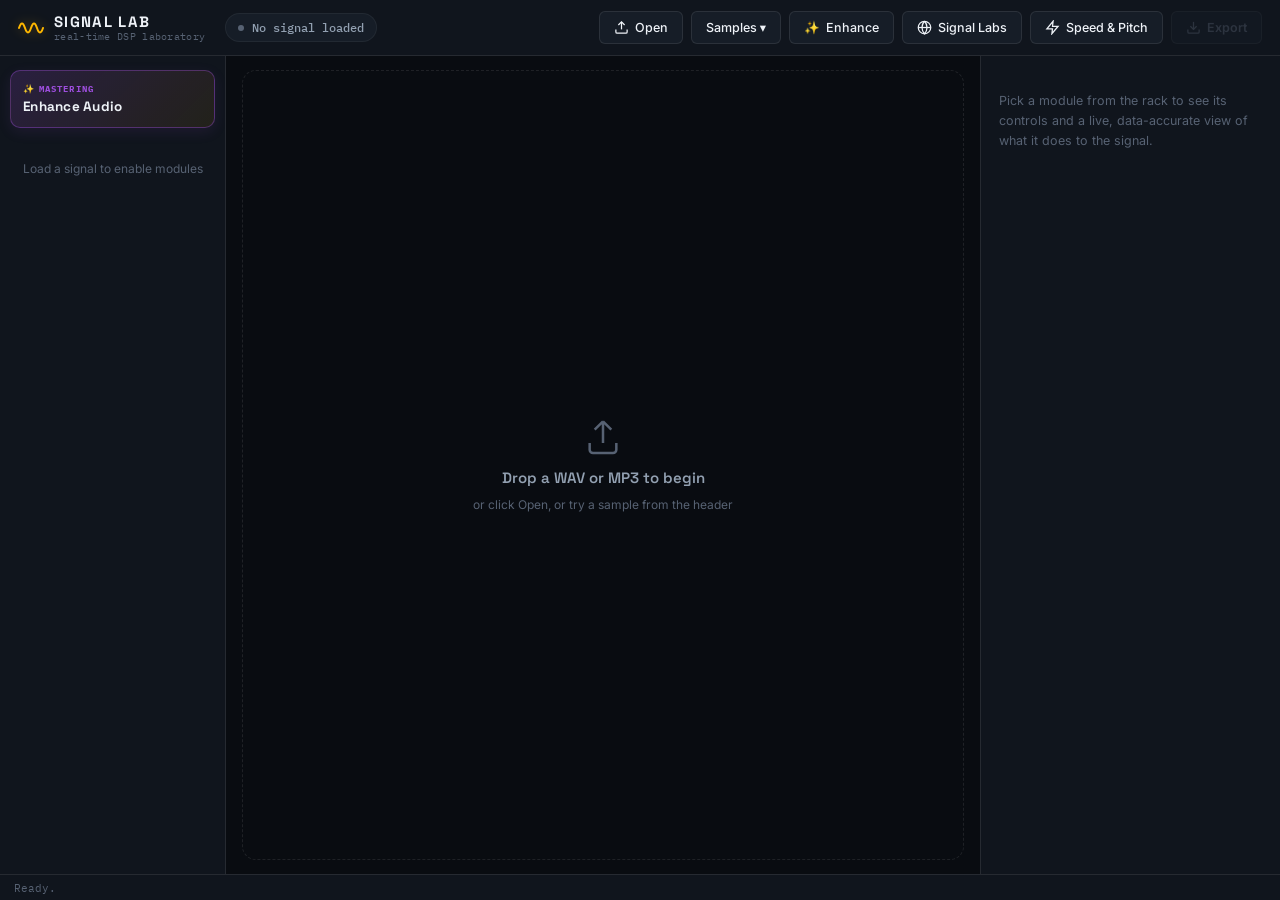
==== commit 5b0141fc: "Add audio enhancement, signal labs, and speed pitch features" ====
--- a/static/index.html
+++ b/static/index.html
@@ -30,6 +30,7 @@
     <div class="header-file" id="header-file">
       <span class="file-dot" id="file-dot"></span>
       <span id="header-filename">No signal loaded</span>
+      <button class="header-file-close" id="btn-unload-file" title="Cancel / Remove loaded audio" aria-label="Cancel / Remove loaded audio" hidden>×</button>
     </div>
 
     <div class="header-actions">
@@ -37,27 +38,20 @@
         <svg width="15" height="15" viewBox="0 0 24 24" fill="none" stroke="currentColor" stroke-width="2"><path d="M21 15v4a2 2 0 0 1-2 2H5a2 2 0 0 1-2-2v-4"/><polyline points="17 8 12 3 7 8"/><line x1="12" y1="3" x2="12" y2="15"/></svg>
         Open
       </button>
-      <div class="dropdown" id="dropdown-view">
-        <button class="btn btn-ghost" id="btn-view" title="View options" type="button">View ▾</button>
-        <div class="sample-menu" id="view-menu">
-          <div class="sample-item" id="btn-view-freq">Frequency Analyzer</div>
-          <div class="sample-item" id="btn-view-spectrum">Spectrum Analyzer</div>
-          <div class="sample-item" id="btn-view-mixer">Multitrack Mixer</div>
-        </div>
-      </div>
       <div class="dropdown" id="dropdown-samples">
-        <button class="btn btn-ghost" id="btn-samples" title="Try a sample" type="button">Samples ▾</button>
-        <div class="sample-menu" id="sample-menu">
-          <div class="sample-item" data-sample="test_sine_mono.wav">Mono sine tone</div>
-          <div class="sample-item" data-sample="test_sine_stereo.wav">Stereo sine tone</div>
-          <div class="sample-item" data-sample="test_dynamic.wav">Dynamic range demo</div>
-          <div class="sample-item" data-sample="test_noise.wav">Noise sample</div>
-          <div class="sample-item" data-sample="test_silence.wav">Silence + tone</div>
-        </div>
-      </div>
-      <button class="btn btn-ghost" id="btn-open-mixer" title="Concert Sound Mixer">
-        <svg width="15" height="15" viewBox="0 0 24 24" fill="none" stroke="currentColor" stroke-width="2"><path d="M4 21V10M4 6V3M12 21v-6M12 11V3M20 21v-4M20 13V3"/><circle cx="4" cy="8" r="2"/><circle cx="12" cy="13" r="2"/><circle cx="20" cy="15" r="2"/></svg>
-        Mixer
+        <button class="btn btn-ghost" id="btn-samples" title="Try a sample" type="button">Samples ▾
+          <div class="sample-menu" id="sample-menu">
+            <div class="sample-item" data-sample="test_sine_mono.wav">Mono sine tone</div>
+            <div class="sample-item" data-sample="test_sine_stereo.wav">Stereo sine tone</div>
+            <div class="sample-item" data-sample="test_dynamic.wav">Dynamic range demo</div>
+            <div class="sample-item" data-sample="test_noise.wav">Noise sample</div>
+            <div class="sample-item" data-sample="test_silence.wav">Silence + tone</div>
+          </div>
+        </button>
+      </div>
+      <button class="btn btn-ghost header-enhance-btn" id="header-enhance-btn" onclick="window.openEnhanceStudio && window.openEnhanceStudio()" title="Voice Enhancement Studio">
+        <span style="color:var(--trace-b);font-weight:700;">✨</span>
+        Enhance
       </button>
       <a href="labs.html" class="btn btn-ghost" id="btn-nav-labs" title="Signal Labs — Interactive Experiments" style="text-decoration:none;">
         <svg width="15" height="15" viewBox="0 0 24 24" fill="none" stroke="currentColor" stroke-width="2"><circle cx="12" cy="12" r="10"/><path d="M12 2a14.5 14.5 0 0 0 0 20 14.5 14.5 0 0 0 0-20"/><path d="M2 12h20"/></svg>
@@ -79,6 +73,10 @@
 
     <!-- ============ LEFT RAIL: MODULE RACK ============ -->
     <nav class="rack" id="rack">
+      <div class="rack-enhance-card sidebar-enhance-item" id="sidebar-enhance-item" onclick="window.openEnhanceStudio && window.openEnhanceStudio()" title="Open Enhance Speech Studio">
+        <div class="rec-badge"><span class="rec-spark">✨</span> MASTERING</div>
+        <div class="rec-title">Enhance Audio</div>
+      </div>
       <div class="rack-empty" id="rack-empty">Load a signal to enable modules</div>
       <!-- module groups injected by JS -->
     </nav>
@@ -95,9 +93,6 @@
 
       <!-- Visualization stack (hidden until a file is loaded) -->
       <div class="viz-stack" id="viz-stack" hidden>
-
-        <!-- Song tabs (multiple uploaded songs; injected by app.js) -->
-        <div class="song-tabs" id="song-tabs" hidden></div>
 
         <!-- Toolbar: A/B, zoom, selection -->
         <div class="viz-toolbar">
@@ -236,144 +231,187 @@
 
 </div>
 
-<!-- ============ CONCERT SOUND MIXER (self-contained, additive feature) ============ -->
-<div class="mixer-backdrop" id="mixer-backdrop" hidden>
-  <div class="mixer-modal panel">
-    <div class="mixer-modal-head">
-      <span class="panel-label">Concert Sound Mixer</span>
-      <span class="panel-sub">5 channels · 3-band EQ · Main / Monitor routing</span>
-      <button class="mini-btn" id="btn-close-mixer" title="Close" style="margin-left:auto;">✕</button>
-    </div>
-
-    <div class="mixer-transport">
-      <button class="tp-btn" id="mx-play" title="Play / stop all channels">
-        <svg id="mx-icon-play" width="14" height="14" viewBox="0 0 24 24" fill="currentColor"><polygon points="6 3 20 12 6 21"/></svg>
-        <svg id="mx-icon-stop" width="14" height="14" viewBox="0 0 24 24" fill="currentColor" hidden><rect x="5" y="5" width="14" height="14"/></svg>
-      </button>
-      <span id="mx-transport-label" style="font:12px var(--ff-mono);color:var(--text-mid);">Stopped · loops the 5 built-in sample inputs</span>
-    </div>
-
-    <div class="mixer-channels" id="mixer-channels"><!-- channel strips injected by mixer.js --></div>
-
-    <div class="mixer-master" id="mixer-master"><!-- Main / Monitor bus strips injected by mixer.js --></div>
+<!-- ============ ENHANCE AUDIO STUDIO ============ -->
+<div class="enhance-backdrop" id="enhance-modal" style="display:none;">
+  <div class="enhance-modal panel">
+    <div class="enhance-modal-head">
+      <div class="enhance-brand-title">
+        <span class="enhance-sparkle-icon">✨</span>
+        <div>
+          <div class="enh-title-text" style="display:flex;align-items:center;gap:8px;">
+            AUDIO ENHANCEMENT STUDIO
+            <span id="enh-engine-badge" style="font-size:10px;padding:2px 7px;border-radius:4px;background:rgba(255,180,84,0.15);color:var(--trace-a);border:1px solid rgba(255,180,84,0.3);letter-spacing:0.05em;font-weight:700;">Studio DSP</span>
+          </div>
+          <div class="enh-subtitle">Intelligent Multiband Denoise, Dereverb, Voice EQ & BS.1770 Mastering</div>
+        </div>
+      </div>
+      <button class="mini-btn" id="btn-close-enhance" title="Close Studio" style="margin-left:auto;">✕</button>
+    </div>
+
+    <!-- PRESET SELECTOR BAR -->
+    <div class="enhance-preset-bar">
+      <span class="preset-label">TARGET PRESETS:</span>
+      <div class="preset-pills" id="preset-pills">
+        <button class="preset-pill active" data-preset="podcast">🎙️ Podcast</button>
+        <button class="preset-pill" data-preset="voice_clean">🧼 Voice Clean</button>
+        <button class="preset-pill" data-preset="video_dialogue">🎬 Video Dialogue</button>
+        <button class="preset-pill" data-preset="room_recording">🏠 Room Recording</button>
+        <button class="preset-pill" data-preset="lecture">🎓 Lecture</button>
+        <button class="preset-pill" data-preset="studio_voice">📻 Studio Voice</button>
+      </div>
+    </div>
+
+    <!-- MAIN BODY GRID -->
+    <div class="enhance-grid">
+      <!-- Left Column: Macro Sliders -->
+      <div class="enhance-controls-card">
+        <div class="card-section-label">MACRO MASTERING CONTROLS</div>
+
+        <div class="enh-slider-group">
+          <div class="enh-slider-header">
+            <span class="esh-label">Noise Reduction</span>
+            <span class="esh-val" id="val-noise-reduction">60%</span>
+          </div>
+          <input type="range" id="sl-noise-reduction" class="enh-range" min="0" max="100" value="60">
+          <div class="esh-hint">Adaptive Wiener suppression · protects speech formants &amp; consonants</div>
+        </div>
+
+        <div class="enh-slider-group">
+          <div class="enh-slider-header">
+            <span class="esh-label">Voice Clarity</span>
+            <span class="esh-val" id="val-voice-clarity">65%</span>
+          </div>
+          <input type="range" id="sl-voice-clarity" class="enh-range" min="0" max="100" value="65">
+          <div class="esh-hint">Mud cut (320 Hz) + high air sheen (10 kHz)</div>
+        </div>
+
+        <div class="enh-slider-group">
+          <div class="enh-slider-header">
+            <span class="esh-label">Room Reduction (De-Reverb)</span>
+            <span class="esh-val" id="val-room-reduction">45%</span>
+          </div>
+          <input type="range" id="sl-room-reduction" class="enh-range" min="0" max="100" value="45">
+          <div class="esh-hint">Late reverberation decay modeling + boxiness reduction</div>
+        </div>
+
+        <div class="enh-slider-group">
+          <div class="enh-slider-header">
+            <span class="esh-label">Voice Presence</span>
+            <span class="esh-val" id="val-voice-presence">60%</span>
+          </div>
+          <input type="range" id="sl-voice-presence" class="enh-range" min="0" max="100" value="60">
+          <div class="esh-hint">Intelligibility boost (3.2 kHz) + vocal body support (180 Hz)</div>
+        </div>
+
+        <div class="enh-slider-group">
+          <div class="enh-slider-header">
+            <span class="esh-label">Target Loudness</span>
+            <span class="esh-val" id="val-loudness">-16.0 LUFS</span>
+          </div>
+          <input type="range" id="sl-loudness" class="enh-range" min="-24" max="-10" step="0.5" value="-16.0">
+          <div class="esh-hint">Broadcast standard ITU-R BS.1770 normalization with true-peak limiter</div>
+        </div>
+
+        <div class="enh-btn-row">
+          <button class="btn btn-ghost" id="btn-enh-reset">Reset</button>
+          <button class="btn btn-solid enh-run-btn" id="btn-enh-process">
+            <span class="btn-sparkle">✨</span> Enhance Audio
+          </button>
+        </div>
+      </div>
+
+      <!-- Right Column: Visualizer, Comparison, Real Metrics -->
+      <div class="enhance-stage-card">
+        <!-- Processing Animation Stepper (shown during enhancement) -->
+        <div class="enhance-stepper" id="enhance-stepper" hidden>
+          <div class="stepper-title"><span class="spinner"></span> Processing Enhancement Pipeline…</div>
+          <div class="stepper-stages" id="stepper-stages">
+            <!-- Injected stages -->
+          </div>
+        </div>
+
+        <!-- Empty State when not yet processed -->
+        <div class="enhance-deck-empty" id="enhance-deck-empty">
+          <div class="ede-icon">✨</div>
+          <div class="ede-title">Ready to Enhance Audio</div>
+          <div class="ede-desc">Configure macro sliders or select a preset, then click "Enhance Audio" to run the full mastering pipeline.</div>
+        </div>
+
+        <!-- Real Analysis Metrics KPI Cards (shown after processing) -->
+        <div class="enhance-metrics-deck" id="enhance-metrics-deck" hidden>
+          <div class="card-section-label">REAL AUDIO ANALYSIS &amp; MASTERING METRICS</div>
+          <div class="metrics-kpi-grid">
+            <div class="kpi-card highlight">
+              <div class="kpi-label">SNR IMPROVEMENT</div>
+              <div class="kpi-value" id="kpi-snr-diff">+14.5 dB</div>
+              <div class="kpi-sub" id="kpi-snr-detail">7.2 dB → 21.7 dB</div>
+            </div>
+            <div class="kpi-card">
+              <div class="kpi-label">NOISE FLOOR</div>
+              <div class="kpi-value" id="kpi-noise-floor">-58.2 dBFS</div>
+              <div class="kpi-sub" id="kpi-noise-detail">was -38.5 dBFS</div>
+            </div>
+            <div class="kpi-card">
+              <div class="kpi-label">LOUDNESS</div>
+              <div class="kpi-value" id="kpi-loudness">-16.0 LUFS</div>
+              <div class="kpi-sub" id="kpi-lufs-detail">ITU-R BS.1770</div>
+            </div>
+            <div class="kpi-card">
+              <div class="kpi-label">TRUE PEAK</div>
+              <div class="kpi-value" id="kpi-peak">-1.0 dBFS</div>
+              <div class="kpi-sub" id="kpi-peak-detail">0.0 overs protected</div>
+            </div>
+          </div>
+
+          <!-- BEFORE / AFTER INTERACTIVE COMPARISON WAVEFORM -->
+          <div class="card-section-label" style="margin-top:10px;">BEFORE / AFTER WAVEFORM &amp; SPECTRUM</div>
+          <div class="compare-canvas-wrap" id="compare-canvas-wrap">
+            <canvas id="enh-compare-canvas" height="130"></canvas>
+            <div class="compare-divider" id="compare-divider">
+              <div class="cd-line"></div>
+              <div class="cd-handle">◀ A | B ▶</div>
+            </div>
+            <div class="compare-badge left">ORIGINAL</div>
+            <div class="compare-badge right">ENHANCED</div>
+          </div>
+
+          <!-- DUAL TRANSPORT & SEAMLESS A/B SWITCH -->
+          <div class="compare-transport">
+            <button class="tp-btn" id="enh-tp-play" title="Play / Pause">
+              <svg id="enh-icon-play" width="14" height="14" viewBox="0 0 24 24" fill="currentColor"><polygon points="6 3 20 12 6 21"/></svg>
+              <svg id="enh-icon-pause" width="14" height="14" viewBox="0 0 24 24" fill="currentColor" hidden><rect x="5" y="3" width="5" height="18"/><rect x="14" y="3" width="5" height="18"/></svg>
+            </button>
+            <span class="tp-time" id="enh-tp-time">00:00.000</span>
+            <input type="range" id="enh-tp-seek" class="tp-seek" min="0" max="1000" value="0">
+            <span class="tp-time tp-time-dim" id="enh-tp-duration">00:00.000</span>
+
+            <div class="enh-ab-toggle" id="enh-ab-toggle">
+              <button class="enh-ab-btn" data-mode="original" id="btn-ab-orig">Original</button>
+              <button class="enh-ab-btn active" data-mode="enhanced" id="btn-ab-enh">✨ Enhanced</button>
+            </div>
+          </div>
+
+          <!-- EXPORT & COMMIT BAR -->
+          <div class="enhance-commit-bar">
+            <button class="btn btn-ghost" id="btn-enh-download">
+              <svg width="14" height="14" viewBox="0 0 24 24" fill="none" stroke="currentColor" stroke-width="2"><path d="M21 15v4a2 2 0 0 1-2 2H5a2 2 0 0 1-2-2v-4"/><polyline points="7 10 12 15 17 10"/><line x1="12" y1="15" x2="12" y2="3"/></svg>
+              Download Enhanced WAV
+            </button>
+            <button class="btn btn-solid" id="btn-enh-commit" style="margin-left:auto;">
+              Apply to Main Signal ↵
+            </button>
+          </div>
+        </div>
+
+      </div>
+    </div>
+
   </div>
 </div>
 
-<!-- ============ FREQUENCY ANALYZER MODAL ============ -->
-<div class="mixer-backdrop" id="freq-analyzer-backdrop" hidden>
-  <div class="mixer-modal panel" style="max-width:920px;">
-    <div class="mixer-modal-head">
-      <span class="panel-label">Real-Time Frequency Analyzer</span>
-      <span class="panel-sub">Live Moving-Frame FFT · 20 Hz – 20 kHz · Peak Tracking</span>
-      <button class="mini-btn" id="btn-close-freq-analyzer" title="Close" style="margin-left:auto;">✕</button>
-    </div>
-    
-    <div style="display:flex;gap:10px;align-items:center;margin-bottom:10px;flex-wrap:wrap;justify-content:space-between;">
-      <div style="display:flex;gap:8px;align-items:center;flex-wrap:wrap;">
-        <span style="font:700 10px var(--ff-mono);color:var(--text-dim);letter-spacing:.08em;">RANGE:</span>
-        <button class="mini-btn fa-range-btn active" data-range="full">Full (20-20k)</button>
-        <button class="mini-btn fa-range-btn" data-range="bass">Bass (20-250Hz)</button>
-        <button class="mini-btn fa-range-btn" data-range="mid">Mid (250-4kHz)</button>
-        <button class="mini-btn fa-range-btn" data-range="high">High (4k-20kHz)</button>
-      </div>
-
-      <div style="display:flex;gap:8px;align-items:center;flex-wrap:wrap;">
-        <label style="font:11px var(--ff-mono);color:var(--text-mid);display:flex;align-items:center;gap:5px;">
-          Channel:
-          <select id="fa-channel-select" style="background:var(--bg-raised);color:var(--text-hi);border:1px solid var(--hairline);border-radius:4px;padding:3px 6px;font:11px var(--ff-mono);">
-            <option value="mono">Mono (Mix)</option>
-            <option value="left">Left (Ch 1)</option>
-            <option value="right">Right (Ch 2)</option>
-          </select>
-        </label>
-        <label style="font:11px var(--ff-mono);color:var(--text-mid);display:flex;align-items:center;gap:5px;">
-          FFT:
-          <select id="fa-fft-select" style="background:var(--bg-raised);color:var(--text-hi);border:1px solid var(--hairline);border-radius:4px;padding:3px 6px;font:11px var(--ff-mono);">
-            <option value="1024">1024</option>
-            <option value="2048" selected>2048</option>
-            <option value="4096">4096</option>
-          </select>
-        </label>
-        <button class="mini-btn" id="fa-btn-freeze" title="Freeze current analysis snapshot">❄ Freeze</button>
-      </div>
-    </div>
-
-    <div class="canvas-wrap" style="height:330px;position:relative;background:#06080d;border:1px solid var(--hairline-bright);border-radius:var(--radius-md);box-shadow:inset 0 2px 8px rgba(0,0,0,0.7);">
-      <canvas id="freq-analyzer-canvas"></canvas>
-    </div>
-
-    <div style="display:flex;gap:14px;font:11px var(--ff-mono);color:var(--text-mid);padding-top:8px;flex-wrap:wrap;border-top:1px solid var(--hairline-soft);margin-top:6px;" id="freq-analyzer-stats">
-      <span>Dominant: <b id="fa-stat-peak" style="color:var(--trace-a);">-</b></span>
-      <span>Peak Level: <b id="fa-stat-level" style="color:var(--accent-cyan);">-</b></span>
-      <span>Band: <b id="fa-stat-band" style="color:var(--ok);">-</b></span>
-      <span>Centroid: <b id="fa-stat-centroid" style="color:var(--trace-b);">-</b></span>
-      <span>Cursor: <b id="fa-stat-cursor" style="color:var(--text-hi);">-</b></span>
-    </div>
-  </div>
-</div>
-
-<!-- ============ SPECTRUM ANALYZER MODAL ============ -->
-<div class="mixer-backdrop" id="spectrum-analyzer-backdrop" hidden>
-  <div class="mixer-modal panel" style="max-width:960px;">
-    <div class="mixer-modal-head">
-      <span class="panel-label">Real-Time Spectrum Analyzer</span>
-      <span class="panel-sub">Animated FFT Spectrum & STFT Waterfall Spectrogram</span>
-      <button class="mini-btn" id="btn-close-spectrum-analyzer" title="Close" style="margin-left:auto;">✕</button>
-    </div>
-
-    <div style="display:flex;gap:10px;align-items:center;margin-bottom:10px;flex-wrap:wrap;justify-content:space-between;">
-      <div style="display:flex;gap:6px;align-items:center;">
-        <span style="font:700 10px var(--ff-mono);color:var(--text-dim);letter-spacing:.08em;">VIEW:</span>
-        <button class="mini-btn sa-view-btn active" data-view="spectrum">Live Spectrum</button>
-        <button class="mini-btn sa-view-btn" data-view="spectrogram">Spectrogram (STFT)</button>
-      </div>
-
-      <div style="display:flex;gap:8px;align-items:center;flex-wrap:wrap;">
-        <label style="font:11px var(--ff-mono);color:var(--text-mid);display:flex;align-items:center;gap:5px;">
-          FFT:
-          <select id="sa-fft-select" style="background:var(--bg-raised);color:var(--text-hi);border:1px solid var(--hairline);border-radius:4px;padding:3px 6px;font:11px var(--ff-mono);">
-            <option value="1024">1024</option>
-            <option value="2048" selected>2048</option>
-            <option value="4096">4096</option>
-            <option value="8192">8192</option>
-          </select>
-        </label>
-        <label style="font:11px var(--ff-mono);color:var(--text-mid);display:flex;align-items:center;gap:5px;">
-          Display:
-          <select id="sa-display-select" style="background:var(--bg-raised);color:var(--text-hi);border:1px solid var(--hairline);border-radius:4px;padding:3px 6px;font:11px var(--ff-mono);">
-            <option value="bars" selected>Bars</option>
-            <option value="line">Line Trace</option>
-          </select>
-        </label>
-        <label style="font:11px var(--ff-mono);color:var(--text-mid);display:flex;align-items:center;gap:5px;">
-          Scale:
-          <select id="sa-scale-select" style="background:var(--bg-raised);color:var(--text-hi);border:1px solid var(--hairline);border-radius:4px;padding:3px 6px;font:11px var(--ff-mono);">
-            <option value="log" selected>Logarithmic</option>
-            <option value="linear">Linear</option>
-          </select>
-        </label>
-        <button class="mini-btn" id="sa-btn-reset-peaks" title="Reset Peak Hold">Reset Peaks</button>
-      </div>
-    </div>
-
-    <div class="canvas-wrap" style="height:340px;position:relative;background:#06080d;border:1px solid var(--hairline-bright);border-radius:var(--radius-md);box-shadow:inset 0 2px 8px rgba(0,0,0,0.7);">
-      <canvas id="spectrum-analyzer-canvas"></canvas>
-    </div>
-
-    <div style="display:flex;gap:16px;font:11px var(--ff-mono);color:var(--text-mid);padding-top:8px;flex-wrap:wrap;border-top:1px solid var(--hairline-soft);margin-top:6px;" id="spectrum-analyzer-stats">
-      <span>Live Peak: <b id="sa-stat-peak" style="color:var(--trace-a);">-</b></span>
-      <span>Peak Level: <b id="sa-stat-level" style="color:var(--accent-cyan);">-</b></span>
-      <span>Duration: <b id="sa-stat-duration" style="color:var(--text-hi);">-</b></span>
-      <span>Sample Rate: <b id="sa-stat-sr" style="color:var(--text-hi);">-</b></span>
-      <span>Cursor: <b id="sa-stat-cursor" style="color:var(--ok);">-</b></span>
-    </div>
-  </div>
-</div>
-
 <!-- Toast -->
 <div class="toast" id="toast"></div>
 
 <script src="app.js"></script>
-<script src="mixer.js"></script>
 </body>
 </html>
--- a/static/style.css
+++ b/static/style.css
@@ -1,919 +1,708 @@
 /* =====================================================================
-   SIGNAL LAB — Premium Dark Audio Workstation & DSP Laboratory (v4)
-   Identity: Deep obsidian/slate surfaces · Amber phosphor "original" trace
-   Electric violet "processed" trace · Crisp hardware bevels · Technical mono
-   for data readouts · Tactile controls & subtle phosphor accent lighting.
+   SIGNAL LAB — design tokens
+   A dual-trace oscilloscope identity: deep slate-navy panels, amber
+   "original" trace, indigo-violet "processed" trace. Technical mono
+   type for data readouts, geometric sans for structure.
    ===================================================================== */
-
-:root {
-  /* ── Core Backgrounds ─────────────────────────────────────────────── */
-  --bg:           #07090e;
-  --bg-void:      #040609;
-  --bg-panel:     #0c1017;
-  --bg-panel-2:   #111722;
-  --bg-raised:    #172030;
-  --bg-input:     #090e16;
-  --bg-glass:     rgba(12, 16, 23, 0.82);
-
-  /* ── Borders ──────────────────────────────────────────────────────── */
-  --border:          rgba(255, 255, 255, 0.08);
-  --border-bright:   rgba(255, 255, 255, 0.22);
-  --border-mid:      rgba(255, 255, 255, 0.13);
-  --grid-line:       rgba(255, 255, 255, 0.03);
-  --hairline:        rgba(255, 255, 255, 0.09);
-  --hairline-soft:   rgba(255, 255, 255, 0.05);
-  --hairline-bright: rgba(255, 255, 255, 0.22);
-
-  /* ── Text ─────────────────────────────────────────────────────────── */
-  --text:     #e1e9f5;
-  --text-hi:  #f3f7fc;
-  --text-mid: #8295ad;
-  --text-dim: #43576e;
-  --muted:    #5c7087;
-
-  /* ── Accent traces ────────────────────────────────────────────────── */
-  --accent:        #ffb454;
-  --accent-glow:   rgba(255, 180, 84, 0.45);
-  --accent-dim:    rgba(255, 180, 84, 0.14);
-  --accent-2:      #9e7aff;
-  --accent-2-glow: rgba(158, 122, 255, 0.45);
-  --accent-2-dim:  rgba(158, 122, 255, 0.14);
-
-  /* Legacy & trace aliases */
-  --trace-a:      #ffb454;
-  --trace-a-dim:  rgba(255, 180, 84, 0.14);
-  --trace-a-glow: rgba(255, 180, 84, 0.45);
-  --trace-b:      #9e7aff;
-  --trace-b-dim:  rgba(158, 122, 255, 0.14);
-  --trace-b-glow: rgba(158, 122, 255, 0.45);
-
-  --accent-cyan:      #38bdf8;
-  --accent-cyan-glow: rgba(56, 189, 248, 0.40);
-
-  /* ── Semantic ─────────────────────────────────────────────────────── */
-  --ok:          #34d399;
-  --ok-glow:     rgba(52, 211, 153, 0.45);
-  --warn:        #fbbf24;
-  --warn-glow:   rgba(251, 191, 36, 0.40);
-  --danger:      #f87171;
-  --danger-glow: rgba(248, 113, 113, 0.45);
-
-  /* ── Radii ────────────────────────────────────────────────────────── */
-  --radius-xs: 4px;
+:root{
+  --bg-void:   #090c11;
+  --bg-panel:  #10151d;
+  --bg-panel-2:#161d27;
+  --bg-raised: #1d2632;
+  --grid-line: rgba(255,255,255,.055);
+  --hairline:  rgba(255,255,255,.09);
+  --hairline-soft: rgba(255,255,255,.05);
+
+  --text-hi:  #eef2f7;
+  --text-mid: #92a0b1;
+  --text-dim: #576273;
+
+  --trace-a: #FFB800;             /* original signal — yellow */
+  --trace-a-glow: rgba(255,184,0,.35);
+  --trace-b: #9D4EDD;             /* processed signal — purple */
+  --trace-b-glow: rgba(157,78,221,.4);
+
+  --ok:   #5fe3a3;
+  --warn: #ffd166;
+  --danger: #ff6b7a;
+
   --radius-sm: 6px;
   --radius-md: 10px;
   --radius-lg: 14px;
-  --radius-xl: 20px;
-
-  /* ── Typography ───────────────────────────────────────────────────── */
+
   --ff-display: 'Space Grotesk', system-ui, sans-serif;
-  --ff-mono:    'IBM Plex Mono', ui-monospace, 'SF Mono', Menlo, monospace;
-  --ff-body:    'Inter', system-ui, -apple-system, sans-serif;
-
-  /* ── Motion ───────────────────────────────────────────────────────── */
-  --ease:   cubic-bezier(.2,.8,.25,1);
-  --t-fast: .12s;
-  --t-med:  .2s;
-
-  /* ── Shadows ──────────────────────────────────────────────────────── */
-  --shadow-panel:  0 8px 32px rgba(0, 0, 0, 0.65), inset 0 1px 0 rgba(255, 255, 255, 0.07);
-  --shadow-raised: 0 4px 18px rgba(0, 0, 0, 0.5), inset 0 1px 0 rgba(255, 255, 255, 0.08);
-  --shadow-inset:  inset 0 2px 6px rgba(0, 0, 0, 0.75);
-  --shadow-glow-a: 0 0 20px rgba(255, 180, 84, 0.5), 0 0 6px rgba(255, 180, 84, 0.6);
-  --shadow-glow-b: 0 0 20px rgba(158, 122, 255, 0.45), 0 0 6px rgba(158, 122, 255, 0.6);
-}
-
-/* ── Reset ─────────────────────────────────────────────────────────── */
-*, *::before, *::after { box-sizing: border-box; }
-
-[hidden] { display: none !important; }
-
-html, body { height: 100%; margin: 0; padding: 0; }
-
-body {
-  background: var(--bg-void);
+  --ff-mono: 'IBM Plex Mono', ui-monospace, 'SF Mono', Menlo, monospace;
+  --ff-body: 'Inter', system-ui, -apple-system, sans-serif;
+
+  --ease: cubic-bezier(.22,.8,.28,1);
+}
+
+*{ box-sizing:border-box; }
+/* The HTML `hidden` attribute must always win over component display
+   rules (several panels below set display:flex for their visible
+   state) — without !important here, a hidden panel with a flex/grid
+   display rule would still render and swallow pointer events. */
+[hidden]{ display:none !important; }
+html,body{ height:100%; margin:0; }
+body{
+  background:var(--bg-void);
+  color:var(--text-hi);
+  font:14px/1.5 var(--ff-body);
+  -webkit-font-smoothing:antialiased;
+  overflow:hidden;
+}
+button{ font:inherit; }
+input{ font:inherit; }
+
+::selection{ background:var(--trace-a-glow); }
+
+*::-webkit-scrollbar{ width:8px; height:8px; }
+*::-webkit-scrollbar-track{ background:transparent; }
+*::-webkit-scrollbar-thumb{ background:var(--bg-raised); border-radius:4px; }
+*::-webkit-scrollbar-thumb:hover{ background:#2a3543; }
+
+/* ===================== APP SHELL ===================== */
+.app{ display:flex; flex-direction:column; height:100vh; width:100vw; }
+
+/* ===================== HEADER ===================== */
+.app-header{
+  height:56px; flex:0 0 auto;
+  display:flex; align-items:center; gap:20px;
+  padding:0 18px;
+  background:var(--bg-panel);
+  border-bottom:1px solid var(--hairline);
+}
+.brand{ display:flex; align-items:center; gap:10px; }
+.brand-mark{ flex:0 0 auto; filter:drop-shadow(0 0 6px var(--trace-a-glow)); }
+.brand-text{ display:flex; flex-direction:column; line-height:1.15; }
+.brand-name{ font:700 15px/1 var(--ff-display); letter-spacing:.09em; color:var(--text-hi); }
+.brand-tag{ font:400 10px/1 var(--ff-mono); letter-spacing:.03em; color:var(--text-dim); margin-top:3px; }
+
+.header-file{
+  display:flex; align-items:center; gap:8px;
+  font:500 12px var(--ff-mono); color:var(--text-mid);
+  padding:6px 12px; border-radius:999px; background:var(--bg-panel-2);
+  border:1px solid var(--hairline-soft);
+  max-width:340px; overflow:hidden;
+}
+.file-dot{ width:6px; height:6px; border-radius:50%; background:var(--text-dim); flex:0 0 auto; transition:background .2s var(--ease), box-shadow .2s var(--ease); }
+#header-filename{ overflow:hidden; text-overflow:ellipsis; white-space:nowrap; }
+.header-file-close {
+  background: transparent;
+  border: none;
+  color: var(--text-dim);
+  font-size: 16px;
+  line-height: 1;
+  cursor: pointer;
+  padding: 0 4px;
+  margin-left: auto;
+  border-radius: 4px;
+  display: inline-flex;
+  align-items: center;
+  justify-content: center;
+  transition: color var(--t-fast), background var(--t-fast);
+}
+.header-file-close:hover {
+  color: #f87171;
+  background: rgba(248, 113, 113, 0.2);
+}
+
+.header-actions{ margin-left:auto; display:flex; align-items:center; gap:8px; position:relative; }
+
+.btn{
+  display:inline-flex; align-items:center; gap:6px;
+  padding:8px 14px; border-radius:var(--radius-sm);
+  border:1px solid var(--hairline);
+  background:var(--bg-panel-2); color:var(--text-hi);
+  font:500 12.5px var(--ff-body); cursor:pointer;
+  transition:background .15s var(--ease), border-color .15s var(--ease), transform .1s var(--ease), opacity .15s;
+  white-space:nowrap;
+}
+.btn:hover{ background:var(--bg-raised); border-color:var(--hairline); }
+.btn:active{ transform:translateY(1px); }
+.btn:disabled{ opacity:.4; cursor:default; pointer-events:none; }
+.btn-ghost{ position:relative; }
+.btn-solid{ background:var(--trace-a); color:#231404; border-color:var(--trace-a); font-weight:600; }
+.btn-solid:hover{ background:#ffc678; }
+.btn-solid:disabled{ background:var(--bg-panel-2); color:var(--text-dim); border-color:var(--hairline); }
+
+.sample-menu{
+  position:absolute; top:calc(100% + 6px); right:0;
+  background:var(--bg-raised); border:1px solid var(--hairline);
+  border-radius:var(--radius-md); padding:6px; min-width:190px;
+  box-shadow:0 12px 28px rgba(0,0,0,.45);
+  display:none; flex-direction:column; z-index:50;
+}
+.sample-menu.open{ display:flex; }
+.sample-item{ padding:8px 10px; border-radius:var(--radius-sm); font-size:12.5px; color:var(--text-mid); cursor:pointer; transition:background .12s, color .12s; }
+.sample-item:hover{ background:var(--bg-panel-2); color:var(--text-hi); }
+
+/* ===================== BODY GRID ===================== */
+.app-body{ flex:1 1 auto; min-height:0; display:grid; grid-template-columns: 226px 1fr 300px; }
+
+/* ===================== RACK (left rail) ===================== */
+.rack{ border-right:1px solid var(--hairline); background:var(--bg-panel); overflow-y:auto; padding:14px 10px; display:flex; flex-direction:column; gap:16px; }
+.rack-empty{ font:12px var(--ff-body); color:var(--text-dim); padding:16px 8px; text-align:center; line-height:1.5; }
+.rack-group-label{ font:600 10px var(--ff-mono); letter-spacing:.1em; text-transform:uppercase; color:var(--text-dim); padding:0 6px 6px; }
+.rack-group{ display:flex; flex-direction:column; gap:3px; }
+
+.rack-item{ display:flex; align-items:center; gap:9px; padding:9px 9px; border-radius:var(--radius-sm); border:1px solid transparent; cursor:pointer; color:var(--text-mid); transition:background .13s var(--ease), color .13s var(--ease), border-color .13s; }
+.rack-item:hover{ background:var(--bg-panel-2); color:var(--text-hi); }
+.rack-item.active{ background:linear-gradient(90deg, rgba(255,184,0,.14), rgba(255,184,0,.04)); border-color:rgba(255,184,0,.35); color:var(--text-hi); }
+.rack-item .ri-icon{ flex:0 0 auto; width:16px; height:16px; display:flex; align-items:center; justify-content:center; color:var(--text-dim); }
+.rack-item.active .ri-icon{ color:var(--trace-a); }
+.rack-item .ri-label{ font-size:12.5px; font-weight:500; }
+.rack-item .ri-applied{ margin-left:auto; width:6px; height:6px; border-radius:50%; background:var(--ok); opacity:0; transition:opacity .15s; }
+.rack-item.applied .ri-applied{ opacity:1; }
+
+/* ===================== STAGE (center, hero) ===================== */
+.stage{ min-width:0; min-height:0; display:flex; flex-direction:column; padding:14px 16px; gap:10px; overflow:hidden; }
+
+.dropzone{
+  flex:1; display:flex; flex-direction:column; align-items:center; justify-content:center;
+  gap:10px; color:var(--text-dim);
+  border:1.5px dashed var(--hairline);
+  border-radius:var(--radius-lg);
+  transition:border-color .15s, background .15s;
+  cursor:pointer;
+}
+.dropzone.drag-over{ border-color:var(--trace-a); background:rgba(255,184,0,.05); color:var(--text-mid); }
+.dz-title{ font:600 15px var(--ff-display); color:var(--text-mid); margin:0; }
+.dz-sub{ font:12px var(--ff-body); margin:0; }
+
+.viz-stack{ flex:1; min-height:0; display:flex; flex-direction:column; gap:10px; }
+
+/* --- toolbar --- */
+.viz-toolbar{
+  flex:0 0 auto; display:flex; align-items:center; gap:12px;
+  background:var(--bg-panel); border:1px solid var(--hairline); border-radius:var(--radius-md);
+  padding:7px 12px; font:12px var(--ff-mono); color:var(--text-mid);
+}
+.toolbar-sep{ width:1px; height:18px; background:var(--hairline); flex:0 0 auto; }
+.toolbar-spacer{ flex:1; }
+
+.ab-switch{ display:flex; background:var(--bg-raised); border-radius:999px; padding:3px; gap:3px; }
+.ab-opt{ border:none; background:transparent; color:var(--text-mid); font:600 11px var(--ff-mono); letter-spacing:.03em; padding:6px 13px; border-radius:999px; cursor:pointer; transition:background .13s, color .13s; }
+.ab-opt.active{ background:var(--trace-b); color:#0d0620; }
+.ab-opt[data-mode="original"].active{ background:var(--trace-a); color:#231404; }
+
+.zoom-controls{ display:flex; align-items:center; gap:6px; }
+.mini-btn{
+  border:1px solid var(--hairline); background:var(--bg-panel-2); color:var(--text-hi);
+  width:22px; height:22px; border-radius:5px; cursor:pointer; font:600 13px var(--ff-mono);
+  display:flex; align-items:center; justify-content:center; padding:0;
+}
+.mini-btn:hover{ background:var(--bg-raised); }
+#btn-zoom-fit{ width:auto; padding:0 8px; font:600 10.5px var(--ff-mono); }
+.zoom-label{ min-width:42px; text-align:center; color:var(--text-hi); }
+
+.selection-info{ display:flex; align-items:center; gap:8px; color:var(--text-dim); }
+#selection-text{ white-space:nowrap; }
+
+.processing-indicator{ display:flex; align-items:center; gap:7px; color:var(--warn); font:600 11px var(--ff-mono); }
+.spinner{
+  width:11px; height:11px; border-radius:50%;
+  border:2px solid rgba(255,209,102,.25); border-top-color:var(--warn);
+  animation:spin .7s linear infinite; display:inline-block;
+}
+@keyframes spin{ to{ transform:rotate(360deg); } }
+
+/* --- panels --- */
+.panel{ background:var(--bg-panel); border:1px solid var(--hairline); border-radius:var(--radius-lg); padding:10px 14px 12px; display:flex; flex-direction:column; }
+.panel-head{ display:flex; align-items:center; margin-bottom:6px; gap:10px; }
+.panel-label{ font:600 11px var(--ff-mono); letter-spacing:.08em; text-transform:uppercase; color:var(--text-mid); }
+.panel-sub{ margin-left:auto; font:11px var(--ff-mono); color:var(--text-dim); }
+.trace-legend{ margin-left:auto; display:flex; gap:14px; }
+.legend-item{ display:flex; align-items:center; gap:6px; font:11px var(--ff-mono); color:var(--text-mid); }
+.swatch{ width:14px; height:2px; border-radius:2px; display:inline-block; }
+.swatch-a{ background:var(--trace-a); box-shadow:0 0 6px var(--trace-a-glow); }
+.swatch-b{ background:var(--trace-b); box-shadow:0 0 6px var(--trace-b-glow); }
+
+.canvas-wrap{ position:relative; flex:1; min-height:0; }
+.canvas-wrap canvas{ position:absolute; inset:0; width:100%; height:100%; border-radius:var(--radius-md); }
+
+.panel-overlay{
+  position:absolute; inset:0; z-index:5; border-radius:var(--radius-md);
+  background:rgba(9,12,17,.72); backdrop-filter:blur(1.5px);
+  display:flex; align-items:center; justify-content:center; gap:8px;
+  font:600 12px var(--ff-mono); color:var(--warn); letter-spacing:.03em;
+  pointer-events:none;
+}
+
+/* waveform hero panel */
+.waveform-panel{ flex:1 1 58%; min-height:0; }
+.waveform-panel .canvas-wrap{ cursor:crosshair; }
+.ruler-wrap{ flex:0 0 auto; height:20px; margin-top:2px; }
+#ruler-canvas{ width:100%; height:100%; display:block; }
+
+.viz-row{ flex:0 0 34%; min-height:150px; display:flex; gap:10px; }
+.spectrum-panel{ flex:1.15; min-width:0; }
+.spectrogram-panel{ flex:1.15; min-width:0; }
+.meters-panel{ flex:0 0 168px; }
+
+/* meters */
+.meters-body{ flex:1; display:flex; gap:10px; padding-top:2px; min-height:0; }
+.meter-ch{ flex:1; display:flex; flex-direction:column; align-items:center; gap:4px; min-height:0; }
+.meter-ch-label{ font:600 10px var(--ff-mono); color:var(--text-dim); letter-spacing:.06em; }
+.meter-track{ position:relative; flex:1; width:20px; background:var(--bg-raised); border-radius:4px; overflow:hidden; min-height:40px; }
+.meter-fill-rms{ position:absolute; left:0; right:0; bottom:0; background:linear-gradient(180deg,#5fe3a3,#3fae7c); transition:height .06s linear; }
+.meter-fill-peak{ position:absolute; left:0; right:0; bottom:0; background:linear-gradient(180deg,var(--trace-a),#c97b1f); opacity:.55; transition:height .06s linear; }
+.meter-peak-hold{ position:absolute; left:0; right:0; height:2px; background:#fff; box-shadow:0 0 4px #fff; transition:bottom .08s linear; }
+.meter-clip{ width:20px; height:6px; border-radius:2px; background:var(--bg-raised); transition:background .1s, box-shadow .1s; }
+.meter-clip.on{ background:var(--danger); box-shadow:0 0 8px var(--danger); }
+.meter-readout{ font:600 10px var(--ff-mono); color:var(--text-mid); text-align:center; line-height:1.4; }
+.meter-readout b{ color:var(--text-hi); font-size:10.5px; }
+
+/* ===================== TRANSPORT ===================== */
+.transport{ flex:0 0 auto; display:flex; align-items:center; gap:12px; background:var(--bg-panel); border:1px solid var(--hairline); border-radius:var(--radius-lg); padding:10px 14px; }
+.tp-btn{ width:32px; height:32px; border-radius:50%; display:flex; align-items:center; justify-content:center; background:var(--trace-a); color:#231404; border:none; cursor:pointer; flex:0 0 auto; transition:transform .1s, background .15s; }
+.tp-btn:hover{ background:#ffc678; }
+.tp-btn:active{ transform:scale(.94); }
+.tp-time{ font:12px var(--ff-mono); color:var(--text-hi); min-width:80px; }
+.tp-time-dim{ color:var(--text-dim); text-align:right; }
+.tp-seek{ flex:1; -webkit-appearance:none; height:4px; border-radius:2px; background:var(--bg-raised); outline:none; cursor:pointer; }
+.tp-seek::-webkit-slider-thumb{ -webkit-appearance:none; width:13px; height:13px; border-radius:50%; background:var(--trace-a); box-shadow:0 0 8px var(--trace-a-glow); cursor:pointer; margin-top:-4.5px; }
+.tp-seek::-moz-range-thumb{ width:13px; height:13px; border-radius:50%; border:none; background:var(--trace-a); box-shadow:0 0 8px var(--trace-a-glow); cursor:pointer; }
+.tp-compare{ display:flex; align-items:center; gap:6px; font:11px var(--ff-mono); color:var(--text-mid); cursor:pointer; user-select:none; flex:0 0 auto; }
+.tp-compare input{ accent-color:var(--trace-b); cursor:pointer; }
+
+/* ===================== PARAMS (right rail) ===================== */
+.params{ border-left:1px solid var(--hairline); background:var(--bg-panel); overflow-y:auto; display:flex; flex-direction:column; }
+.params-empty{ padding:22px 18px; color:var(--text-dim); font-size:12.5px; line-height:1.6; }
+.params-active{ display:flex; flex-direction:column; padding:16px; gap:14px; flex:1; }
+.params-head{ display:flex; align-items:center; gap:8px; }
+.params-title{ font:700 16px var(--ff-display); color:var(--text-hi); }
+.params-tier{ margin-left:auto; font:10px var(--ff-mono); letter-spacing:.05em; text-transform:uppercase; color:var(--text-dim); border:1px solid var(--hairline); padding:3px 8px; border-radius:999px; }
+.params-explain{ font-size:12.5px; color:var(--text-mid); line-height:1.6; margin:0; }
+
+.detail-panel{ background:var(--bg-panel-2); border:1px solid var(--hairline-soft); border-radius:var(--radius-md); padding:10px 10px 8px; display:flex; flex-direction:column; gap:6px; }
+.detail-head{ font:600 10px var(--ff-mono); letter-spacing:.08em; text-transform:uppercase; color:var(--text-dim); }
+#detail-canvas{ width:100%; height:120px; display:block; border-radius:6px; }
+.detail-stats{ display:flex; flex-wrap:wrap; gap:6px 14px; font:11px var(--ff-mono); color:var(--text-mid); }
+.detail-stats b{ color:var(--trace-b); }
+
+.params-controls{ display:flex; flex-direction:column; gap:16px; }
+
+.dial-row{ display:flex; flex-direction:column; gap:8px; }
+.dial-top{ display:flex; align-items:center; justify-content:space-between; }
+.dial-label{ font:500 12px var(--ff-body); color:var(--text-mid); }
+.dial-value{ font:600 12px var(--ff-mono); color:var(--trace-a); }
+.dial-track{ position:relative; height:6px; border-radius:3px; background:var(--bg-raised); cursor:pointer; }
+.dial-fill{ position:absolute; left:0; top:0; height:100%; border-radius:3px; background:linear-gradient(90deg, var(--trace-a), #ffd699); }
+.dial-thumb{ position:absolute; top:50%; width:14px; height:14px; border-radius:50%; background:var(--trace-a); box-shadow:0 0 8px var(--trace-a-glow), 0 0 0 3px var(--bg-panel); transform:translate(-50%,-50%); cursor:grab; }
+.dial-thumb:active{ cursor:grabbing; }
+
+.seg-row{ display:flex; flex-direction:column; gap:8px; }
+.seg-group{ display:flex; background:var(--bg-raised); border-radius:var(--radius-sm); padding:3px; gap:3px; }
+.seg-opt{ flex:1; text-align:center; padding:7px 8px; border-radius:5px; font:500 11.5px var(--ff-body); color:var(--text-mid); cursor:pointer; transition:background .13s, color .13s; }
+.seg-opt.active{ background:var(--trace-a); color:#231404; font-weight:600; }
+
+.eq-bands{ display:flex; gap:5px; align-items:flex-end; height:120px; padding-top:6px; }
+.eq-band{ flex:1; display:flex; flex-direction:column; align-items:center; gap:6px; height:100%; }
+.eq-band-track{ position:relative; flex:1; width:100%; max-width:16px; background:var(--bg-raised); border-radius:4px; cursor:ns-resize; overflow:hidden; }
+.eq-band-fill{ position:absolute; left:0; right:0; bottom:50%; background:linear-gradient(180deg, var(--trace-a), #ffd699); border-radius:4px; }
+.eq-band-zero{ position:absolute; left:0; right:0; top:50%; height:1px; background:var(--hairline); }
+.eq-band-freq{ font:9px var(--ff-mono); color:var(--text-dim); }
+
+.live-toggle{ display:flex; align-items:center; gap:8px; font:12px var(--ff-mono); color:var(--text-mid); cursor:pointer; user-select:none; padding:8px 0; border-top:1px solid var(--hairline-soft); }
+.live-toggle input{ accent-color:var(--trace-a); cursor:pointer; }
+.live-dot{ width:6px; height:6px; border-radius:50%; background:var(--text-dim); margin-left:auto; transition:background .15s, box-shadow .15s; }
+.live-dot.busy{ background:var(--warn); box-shadow:0 0 6px var(--warn); animation:pulse 1s infinite; }
+.live-dot.done{ background:var(--ok); box-shadow:0 0 6px var(--ok); }
+@keyframes pulse{ 0%,100%{ opacity:1; } 50%{ opacity:.35; } }
+
+.params-actions{ display:flex; gap:8px; margin-top:auto; padding-top:8px; }
+.params-actions .btn{ flex:1; justify-content:center; }
+
+/* ===================== STATUS BAR ===================== */
+.status-bar{ flex:0 0 auto; height:26px; display:flex; align-items:center; gap:14px; padding:0 14px; font:11px var(--ff-mono); color:var(--text-dim); background:var(--bg-panel); border-top:1px solid var(--hairline); }
+.status-right{ margin-left:auto; }
+
+/* ===================== TOAST ===================== */
+.toast{
+  position:fixed; bottom:44px; left:50%; transform:translateX(-50%) translateY(20px);
+  background:var(--bg-raised); border:1px solid var(--hairline); color:var(--text-hi);
+  padding:10px 18px; border-radius:999px; font:12.5px var(--ff-body);
+  opacity:0; pointer-events:none; transition:opacity .2s var(--ease), transform .2s var(--ease);
+  z-index:200; box-shadow:0 10px 26px rgba(0,0,0,.4);
+  display:flex; align-items:center; gap:8px;
+}
+.toast.show{ opacity:1; transform:translateX(-50%) translateY(0); }
+.toast.error{ border-color:rgba(255,107,122,.5); }
+.toast.error::before{ content:''; width:6px; height:6px; border-radius:50%; background:var(--danger); }
+.toast.success::before{ content:''; width:6px; height:6px; border-radius:50%; background:var(--ok); }
+
+/* ===================== RESPONSIVE ===================== */
+@media (max-width: 1100px){
+  .viz-row{ flex-direction:column; }
+  .meters-panel{ flex:0 0 90px; }
+  .meters-body{ flex-direction:row; }
+}
+@media (max-width: 980px){
+  .app-body{ grid-template-columns: 1fr; grid-template-rows: auto 1fr auto; }
+  .rack{ border-right:none; border-bottom:1px solid var(--hairline); flex-direction:row; flex-wrap:wrap; max-height:140px; }
+  .params{ border-left:none; border-top:1px solid var(--hairline); max-height:38vh; }
+}
+
+@media (prefers-reduced-motion: reduce){
+  *{ animation-duration:.001ms !important; transition-duration:.001ms !important; }
+}
+
+/* =====================================================================
+   CONCERT SOUND MIXER — additive feature, own namespace (mx-/mixer-),
+   reuses existing panel/dial/eq-band/meter classes & CSS variables.
+   ===================================================================== */
+.mixer-backdrop{
+  position:fixed; inset:0; z-index:100;
+  background:rgba(4,6,9,.72); backdrop-filter:blur(2px);
+  display:flex; align-items:center; justify-content:center; padding:24px;
+}
+.mixer-modal{ width:min(1180px, 100%); max-height:92vh; overflow-y:auto; gap:14px; }
+.mixer-modal-head{ display:flex; align-items:center; gap:10px; }
+.mixer-transport{ display:flex; align-items:center; gap:12px; padding:8px 2px; border-bottom:1px solid var(--hairline-soft); margin-bottom:4px; }
+
+.mixer-channels{ display:flex; gap:12px; flex-wrap:wrap; }
+.mixer-channel{ flex:1 1 170px; min-width:170px; background:var(--bg-panel-2); border:1px solid var(--hairline-soft); border-radius:var(--radius-md); padding:10px; display:flex; flex-direction:column; gap:10px; }
+.mixer-channel-name{ font:600 12.5px var(--ff-display); color:var(--text-hi); }
+.mixer-channel-src{ font:10px var(--ff-mono); color:var(--text-dim); margin-top:-6px; }
+.mixer-row-label{ font:600 10px var(--ff-mono); letter-spacing:.06em; text-transform:uppercase; color:var(--text-dim); }
+
+.mx-btn-row{ display:flex; gap:6px; }
+.mx-toggle{ flex:1; text-align:center; padding:6px 4px; border-radius:5px; font:700 11px var(--ff-mono); color:var(--text-mid); background:var(--bg-raised); border:1px solid var(--hairline-soft); cursor:pointer; }
+.mx-toggle.mute.active{ background:var(--danger); border-color:var(--danger); color:#2a0407; }
+.mx-toggle.solo.active{ background:var(--warn); border-color:var(--warn); color:#2a1e00; }
+
+.mixer-eq-row{ display:flex; gap:6px; align-items:flex-end; height:78px; }
+.mixer-eq-row .eq-band{ height:100%; }
+.mixer-eq-row .eq-band-track{ max-width:14px; }
+
+.mixer-meter-row{ display:flex; justify-content:center; padding-top:2px; }
+.mixer-meter-row .meter-ch{ flex:0 0 auto; width:100%; }
+.mixer-meter-row .meter-track{ height:70px; }
+
+.mixer-master{ display:flex; gap:12px; border-top:1px solid var(--hairline-soft); padding-top:12px; }
+.bus-strip{ flex:1; background:var(--bg-panel-2); border:1px solid var(--hairline-soft); border-radius:var(--radius-md); padding:10px; display:flex; flex-direction:column; gap:10px; }
+.bus-strip-head{ display:flex; align-items:center; gap:8px; }
+.bus-strip-name{ font:700 13px var(--ff-display); color:var(--text-hi); }
+.listen-btn{ margin-left:auto; font:700 10px var(--ff-mono); padding:5px 10px; border-radius:999px; background:var(--bg-raised); border:1px solid var(--hairline-soft); color:var(--text-mid); cursor:pointer; }
+.listen-btn.active{ background:var(--trace-b); border-color:var(--trace-b); color:#0d0620; }
+.bus-strip .mixer-meter-row .meter-track{ height:56px; }
+
+/* =====================================================================
+   ENHANCE SPEECH STUDIO — Professional Mastering Suite UI
+   ===================================================================== */
+.rack-enhance-card{
+  background:linear-gradient(135deg, rgba(157,78,221,.18) 0%, rgba(255,184,0,.08) 100%);
+  border:1px solid rgba(157,78,221,.38);
+  border-radius:var(--radius-md);
+  padding:12px;
+  cursor:pointer;
+  display:flex;
+  flex-direction:column;
+  gap:4px;
+  transition:all .18s var(--ease);
+  box-shadow:0 4px 14px rgba(157,78,221,.1);
+}
+.rack-enhance-card:hover{
+  background:linear-gradient(135deg, rgba(157,78,221,.28) 0%, rgba(255,184,0,.15) 100%);
+  border-color:var(--trace-b);
+  transform:translateY(-1px);
+  box-shadow:0 6px 20px rgba(157,78,221,.25);
+}
+.rec-badge{
+  font:700 9px var(--ff-mono);
+  letter-spacing:.12em;
+  color:var(--trace-b);
+  display:flex;
+  align-items:center;
+  gap:4px;
+}
+.rec-title{
+  font:700 13.5px var(--ff-display);
+  color:var(--text-hi);
+  letter-spacing:.02em;
+}
+.rec-sub{
+  font:11px var(--ff-body);
+  color:var(--text-mid);
+  line-height:1.2;
+}
+
+/* Modal Backdrop */
+.enhance-backdrop{
+  position:fixed; inset:0; z-index:110;
+  background:rgba(4,6,9,.8); backdrop-filter:blur(4px);
+  display:flex; align-items:center; justify-content:center; padding:20px;
+}
+.enhance-modal{
+  width:min(1120px, 96vw); max-height:92vh; overflow-y:auto;
+  display:flex; flex-direction:column; gap:12px;
+  background:var(--bg-panel); border:1px solid rgba(157,78,221,.3);
+  box-shadow:0 20px 50px rgba(0,0,0,.6), 0 0 30px rgba(157,78,221,.15);
+  padding:18px 20px;
+}
+.enhance-modal-head{
+  display:flex; align-items:center; justify-content:space-between;
+  border-bottom:1px solid var(--hairline-soft); padding-bottom:12px;
+}
+.enhance-brand-title{ display:flex; align-items:center; gap:10px; }
+.enhance-sparkle-icon{ font-size:22px; filter:drop-shadow(0 0 8px var(--trace-b-glow)); }
+.enhance-title-text{ font:700 16px var(--ff-display); letter-spacing:.08em; color:var(--text-hi); }
+.enhance-sub-text{ font:11px var(--ff-mono); color:var(--text-mid); margin-top:2px; }
+
+.enhance-head-controls{ display:flex; align-items:center; gap:12px; }
+.neural-toggle-label{
+  display:inline-flex; align-items:center; gap:8px; cursor:pointer;
+  font:500 11.5px var(--ff-body); color:var(--text-mid);
+  background:var(--bg-panel-2); padding:5px 10px; border-radius:999px;
+  border:1px solid var(--hairline-soft);
+}
+.neural-toggle-label input{ display:none; }
+.neural-toggle-track{
+  width:26px; height:14px; border-radius:7px; background:var(--bg-raised);
+  position:relative; transition:background .2s;
+}
+.neural-toggle-track::after{
+  content:''; position:absolute; top:2px; left:2px; width:10px; height:10px;
+  border-radius:50%; background:var(--text-dim); transition:transform .2s, background .2s;
+}
+.neural-toggle-label input:checked + .neural-toggle-track{ background:var(--trace-b); }
+.neural-toggle-label input:checked + .neural-toggle-track::after{
+  transform:translateX(12px); background:#fff;
+}
+.engine-badge{
+  font:600 9.5px var(--ff-mono); padding:2px 6px; border-radius:4px;
+  background:rgba(157,78,221,.18); color:var(--trace-b); border:1px solid rgba(157,78,221,.3);
+}
+
+/* Presets Bar */
+.enhance-presets-bar{
+  display:flex; align-items:center; gap:10px; padding:6px 0;
+  border-bottom:1px solid var(--hairline-soft);
+}
+.preset-title{ font:600 11px var(--ff-mono); color:var(--text-dim); text-transform:uppercase; letter-spacing:.08em; }
+.preset-pills{ display:flex; gap:6px; flex-wrap:wrap; }
+.preset-pill{
+  background:var(--bg-panel-2); border:1px solid var(--hairline-soft);
+  color:var(--text-mid); font:500 12px var(--ff-body); padding:5px 12px;
+  border-radius:999px; cursor:pointer; transition:all .15s;
+}
+.preset-pill:hover{ background:var(--bg-raised); color:var(--text-hi); border-color:var(--hairline); }
+.preset-pill.active{
+  background:linear-gradient(90deg, rgba(157,78,221,.24), rgba(157,78,221,.1));
+  border-color:var(--trace-b); color:var(--text-hi); font-weight:600;
+  box-shadow:0 0 10px rgba(157,78,221,.25);
+}
+
+/* Main Body Grid */
+.enhance-grid{
+  display:grid; grid-template-columns:360px 1fr; gap:16px; min-height:420px;
+}
+@media (max-width:880px){
+  .enhance-grid{ grid-template-columns:1fr; }
+}
+
+.enhance-controls-card{
+  background:var(--bg-panel-2); border:1px solid var(--hairline-soft);
+  border-radius:var(--radius-md); padding:16px; display:flex; flex-direction:column; gap:14px;
+}
+.card-section-label{
+  font:700 10px var(--ff-mono); letter-spacing:.12em; color:var(--text-dim);
+  text-transform:uppercase;
+}
+
+.enh-slider-group{ display:flex; flex-direction:column; gap:4px; }
+.enh-slider-header{ display:flex; justify-content:space-between; align-items:baseline; }
+.esh-label{ font:600 12.5px var(--ff-body); color:var(--text-hi); }
+.esh-val{ font:600 12px var(--ff-mono); color:var(--trace-b); }
+.esh-hint{ font:10.5px var(--ff-body); color:var(--text-dim); line-height:1.2; }
+
+/* Custom Range Input */
+.enh-range{
+  -webkit-appearance:none; appearance:none; width:100%; height:6px;
+  background:var(--bg-raised); border-radius:3px; outline:none; margin:6px 0 2px;
+  cursor:pointer;
+}
+.enh-range::-webkit-slider-thumb{
+  -webkit-appearance:none; appearance:none; width:16px; height:16px; border-radius:50%;
+  background:var(--trace-b); border:2px solid #fff; cursor:pointer;
+  box-shadow:0 0 8px var(--trace-b-glow); transition:transform .1s;
+}
+.enh-range::-webkit-slider-thumb:hover{ transform:scale(1.15); }
+.enh-range::-moz-range-thumb{
+  width:16px; height:16px; border-radius:50%; background:var(--trace-b); border:2px solid #fff;
+  cursor:pointer; box-shadow:0 0 8px var(--trace-b-glow);
+}
+
+.enh-btn-row{ display:flex; gap:10px; margin-top:auto; padding-top:10px; }
+.enh-run-btn{
+  flex:1; background:linear-gradient(135deg, #9D4EDD 0%, #7B2CBF 100%) !important;
+  color:#fff !important; border-color:#9D4EDD !important;
+  font-weight:700 !important; font-size:13.5px !important; padding:10px 16px !important;
+  box-shadow:0 4px 16px rgba(157,78,221,.4);
+}
+.enh-run-btn:hover{
+  background:linear-gradient(135deg, #B066ED 0%, #8E3CD4 100%) !important;
+  box-shadow:0 6px 22px rgba(157,78,221,.6);
+}
+
+/* Stage Card (right column) */
+.enhance-stage-card{
+  background:var(--bg-panel-2); border:1px solid var(--hairline-soft);
+  border-radius:var(--radius-md); padding:16px; display:flex; flex-direction:column;
+  min-height:380px; position:relative; overflow:hidden;
+}
+
+/* Empty State */
+.enhance-deck-empty{
+  flex:1; display:flex; flex-direction:column; align-items:center; justify-content:center;
+  gap:10px; color:var(--text-dim); text-align:center; padding:30px;
+}
+.ede-icon{ font-size:38px; opacity:.6; filter:drop-shadow(0 0 10px var(--trace-b-glow)); }
+.ede-title{ font:700 15px var(--ff-display); color:var(--text-mid); }
+.ede-desc{ font:12px var(--ff-body); color:var(--text-dim); max-width:320px; line-height:1.4; }
+
+/* Animated Pipeline Stepper */
+.enhance-stepper{
+  background:var(--bg-void); border:1px solid rgba(157,78,221,.3); border-radius:var(--radius-md);
+  padding:16px 20px; margin-bottom:12px;
+}
+.stepper-title{
+  font:600 12.5px var(--ff-mono); color:var(--trace-b); margin-bottom:12px;
+  display:flex; align-items:center; gap:8px;
+}
+.stepper-stages{ display:flex; flex-direction:column; gap:6px; }
+.stepper-stage-item{
+  display:flex; align-items:center; gap:10px; font:12px var(--ff-mono); color:var(--text-dim);
+  transition:all .2s ease;
+}
+.stepper-stage-item.active{ color:var(--trace-b); font-weight:600; }
+.stepper-stage-item.done{ color:var(--ok); }
+.stepper-stage-icon{ width:14px; text-align:center; font-size:11px; }
+
+/* Metrics KPI Grid */
+.metrics-kpi-grid{
+  display:grid; grid-template-columns:repeat(4, 1fr); gap:10px; margin:8px 0 12px;
+}
+@media (max-width:700px){
+  .metrics-kpi-grid{ grid-template-columns:repeat(2, 1fr); }
+}
+.kpi-card{
+  background:var(--bg-void); border:1px solid var(--hairline-soft); border-radius:var(--radius-sm);
+  padding:10px 12px; display:flex; flex-direction:column; gap:2px;
+}
+.kpi-card.highlight{
+  border-color:rgba(157,78,221,.4); background:linear-gradient(135deg, rgba(157,78,221,.12), rgba(157,78,221,.03));
+}
+.kpi-label{ font:600 9px var(--ff-mono); letter-spacing:.08em; color:var(--text-dim); }
+.kpi-value{ font:700 17px var(--ff-mono); color:var(--text-hi); }
+.kpi-card.highlight .kpi-value{ color:var(--ok); text-shadow:0 0 10px rgba(95,227,163,.3); }
+.kpi-sub{ font:10px var(--ff-mono); color:var(--text-dim); }
+
+/* Interactive Comparison Waveform */
+.compare-canvas-wrap{
+  position:relative; width:100%; height:130px; background:var(--bg-void);
+  border:1px solid var(--hairline); border-radius:var(--radius-sm); overflow:hidden;
+  cursor:col-resize;
+}
+#enh-compare-canvas{ width:100%; height:100%; display:block; }
+.compare-divider{
+  position:absolute; top:0; bottom:0; width:2px; background:transparent;
+  pointer-events:none; left:50%; transform:translateX(-50%);
+}
+.cd-line{ width:2px; height:100%; background:#fff; box-shadow:0 0 8px rgba(255,255,255,.6); }
+.cd-handle{
+  position:absolute; top:50%; left:50%; transform:translate(-50%, -50%);
+  background:var(--bg-raised); border:1px solid #fff; border-radius:999px;
+  font:700 9px var(--ff-mono); color:#fff; padding:2px 6px; white-space:nowrap;
+  box-shadow:0 2px 8px rgba(0,0,0,.6);
+}
+.compare-badge{
+  position:absolute; top:8px; font:700 9px var(--ff-mono); padding:2px 6px; border-radius:3px;
+  pointer-events:none;
+}
+.compare-badge.left{ left:8px; background:rgba(255,184,0,.2); color:var(--trace-a); border:1px solid rgba(255,184,0,.4); }
+.compare-badge.right{ right:8px; background:rgba(157,78,221,.2); color:var(--trace-b); border:1px solid rgba(157,78,221,.4); }
+
+/* Compare Transport */
+.compare-transport{
+  display:flex; align-items:center; gap:10px; padding:10px 0; border-bottom:1px solid var(--hairline-soft);
+}
+.enh-ab-toggle{
+  display:inline-flex; border:1px solid var(--hairline); border-radius:var(--radius-sm);
+  background:var(--bg-void); overflow:hidden; margin-left:auto;
+}
+.enh-ab-btn{
+  background:transparent; border:none; padding:5px 12px; font:600 11.5px var(--ff-body);
+  color:var(--text-mid); cursor:pointer; transition:all .15s;
+}
+.enh-ab-btn:hover{ color:var(--text-hi); }
+.enh-ab-btn.active{ background:var(--trace-b); color:#fff; }
+.enh-ab-btn[data-mode="original"].active{ background:var(--trace-a); color:#231404; }
+
+/* Commit Bar */
+.enhance-commit-bar{ display:flex; align-items:center; gap:10px; padding-top:12px; }
+
+/* ===================== FREQUENCY EXPLORER UI ===================== */
+.freq-presets{
+  display: flex;
+  flex-wrap: wrap;
+  gap: 5px;
+  margin-top: 4px;
+}
+.freq-preset-pill{
+  border: 1px solid var(--hairline);
+  background: var(--bg-raised);
+  color: var(--text-mid);
+  padding: 4px 7px;
+  border-radius: 4px;
+  font: 500 10.5px var(--ff-mono);
+  cursor: pointer;
+  transition: all .15s var(--ease);
+}
+.freq-preset-pill:hover{
+  background: var(--bg-panel-2);
   color: var(--text-hi);
-  font: 13.5px/1.5 var(--ff-body);
-  -webkit-font-smoothing: antialiased;
-  -moz-osx-font-smoothing: grayscale;
-  overflow: hidden;
-  /* Deep DSP Oscilloscope ambient grid texture */
-  background-image:
-    radial-gradient(circle at 50% 20%, rgba(255, 180, 84, 0.03) 0%, transparent 65%),
-    radial-gradient(circle at 80% 80%, rgba(158, 122, 255, 0.025) 0%, transparent 50%),
-    linear-gradient(rgba(255, 255, 255, 0.02) 1px, transparent 1px),
-    linear-gradient(90deg, rgba(255, 255, 255, 0.02) 1px, transparent 1px);
-  background-size: 100% 100%, 100% 100%, 36px 36px, 36px 36px;
-}
-
-button, a { font: inherit; cursor: pointer; border: none; outline: none; text-decoration: none; color: inherit; }
-a, a:visited { color: inherit; text-decoration: none; }
-input, select { font: inherit; outline: none; }
-
-::selection { background: var(--trace-a-dim); color: var(--text-hi); }
-
-/* Scrollbars */
-*::-webkit-scrollbar         { width: 6px; height: 6px; }
-*::-webkit-scrollbar-track   { background: transparent; }
-*::-webkit-scrollbar-thumb   { background: var(--bg-raised); border-radius: 3px; border: 1px solid var(--hairline-soft); }
-*::-webkit-scrollbar-thumb:hover { background: #2a364a; border-color: var(--hairline); }
-
-/* ── App Shell ─────────────────────────────────────────────────────── */
-.app { display: flex; flex-direction: column; height: 100vh; width: 100vw; background: transparent; }
-
-/* ══════════════════════════════════════════════════════════════════════
-   HEADER BAR
-   ══════════════════════════════════════════════════════════════════════ */
-.app-header {
-  height: 56px; flex: 0 0 auto;
-  display: flex; align-items: center; gap: 12px;
-  padding: 0 16px;
-  background: var(--bg-glass);
-  backdrop-filter: blur(14px);
-  -webkit-backdrop-filter: blur(14px);
-  border-bottom: 1px solid var(--hairline-bright);
-  box-shadow: 0 4px 28px rgba(0, 0, 0, 0.65), 0 1px 0 rgba(255, 255, 255, 0.05) inset;
-  position: relative; z-index: 20;
-}
-
-/* Subtle rainbow spectrum highlight line at top of header */
-.app-header::before {
-  content: '';
-  position: absolute; top: 0; left: 0; right: 0; height: 2px;
-  background: linear-gradient(90deg, var(--trace-a) 0%, var(--accent-cyan) 50%, var(--trace-b) 100%);
-  opacity: 0.85;
-}
-
-.brand { display: flex; align-items: center; gap: 12px; cursor: default; }
-.brand-mark {
-  flex: 0 0 auto;
-  filter: drop-shadow(0 0 8px var(--trace-a-glow)) drop-shadow(0 0 2px var(--trace-a));
-  transition: transform var(--t-med) var(--ease), filter var(--t-med) var(--ease);
-}
-.brand:hover .brand-mark {
-  transform: scale(1.08) rotate(3deg);
-  filter: drop-shadow(0 0 12px var(--trace-a-glow)) drop-shadow(0 0 4px var(--trace-a));
-}
-.brand-text { display: flex; flex-direction: column; line-height: 1.1; }
-.brand-name {
-  font: 700 14px/1 var(--ff-display); letter-spacing: .16em;
-  background: linear-gradient(135deg, #ffffff 0%, var(--text) 70%, var(--text-mid) 100%);
-  -webkit-background-clip: text; -webkit-text-fill-color: transparent;
-  text-shadow: 0 0 20px rgba(255,255,255,0.15);
-}
-.brand-tag {
-  font: 500 9.5px/1 var(--ff-mono); letter-spacing: .06em;
-  color: var(--text-dim); margin-top: 4px; text-transform: uppercase;
-}
-
-.header-file {
-  display: flex; align-items: center; gap: 9px;
-  font: 500 11.5px var(--ff-mono); color: var(--text-mid);
-  padding: 5px 14px; border-radius: 999px;
-  background: var(--bg-input); border: 1px solid var(--hairline-bright);
-  max-width: 240px; flex: 0 1 auto; overflow: hidden;
-  box-shadow: inset 0 1px 3px rgba(0,0,0,0.6);
-  transition: border-color var(--t-med) var(--ease), box-shadow var(--t-med) var(--ease);
-}
-.header-file:hover {
-  border-color: var(--border-bright);
-  box-shadow: inset 0 1px 3px rgba(0,0,0,0.6), 0 0 10px rgba(255,180,84,0.1);
-}
-
-.file-dot {
-  width: 7px; height: 7px; border-radius: 50%;
-  background: var(--text-dim); flex: 0 0 auto;
-  transition: background var(--t-med) var(--ease), box-shadow var(--t-med) var(--ease);
-}
-.file-dot.on {
-  background: var(--ok);
-  box-shadow: 0 0 10px var(--ok-glow), 0 0 4px var(--ok);
-}
-#header-filename { overflow: hidden; text-overflow: ellipsis; white-space: nowrap; }
-
-.header-actions { margin-left: auto; display: flex; align-items: center; gap: 8px; position: relative; flex-shrink: 0; }
-
-/* ── Buttons ─────────────────────────────────────────────────────── */
-.btn, a.btn {
-  display: inline-flex; align-items: center; gap: 7px;
-  padding: 7px 14px; border-radius: var(--radius-sm);
-  border: 1px solid var(--hairline-bright);
-  background: linear-gradient(180deg, rgba(255,255,255,0.05) 0%, rgba(255,255,255,0.01) 100%), var(--bg-panel-2);
-  color: var(--text-hi) !important; text-decoration: none !important;
-  font: 500 12px var(--ff-body); cursor: pointer; white-space: nowrap;
-  box-shadow: 0 2px 6px rgba(0,0,0,0.35), inset 0 1px 0 rgba(255,255,255,0.06);
-  transition:
-    background   var(--t-fast) var(--ease),
-    border-color var(--t-fast) var(--ease),
-    box-shadow   var(--t-fast) var(--ease),
-    transform    .08s var(--ease),
-    color        var(--t-fast) var(--ease),
-    opacity      var(--t-med);
-}
-.btn svg, a.btn svg { opacity: .8; transition: opacity var(--t-fast), transform var(--t-fast); }
-.btn:hover, a.btn:hover {
-  background: linear-gradient(180deg, rgba(255,255,255,0.09) 0%, rgba(255,255,255,0.03) 100%), var(--bg-raised);
-  border-color: var(--border-bright);
-  color: #ffffff !important;
-  box-shadow: 0 4px 14px rgba(0,0,0,0.45), inset 0 1px 0 rgba(255,255,255,0.12);
+  border-color: rgba(95,227,163,0.4);
+}
+.freq-preset-pill.active{
+  background: rgba(95,227,163,0.15);
+  color: #5fe3a3;
+  border-color: #5fe3a3;
+  font-weight: 600;
+}
+.btn-listen-range{
+  width: 100%;
+  margin-top: 8px;
+  padding: 8px 12px;
+  background: linear-gradient(135deg, #10b981, #059669);
+  color: #fff;
+  border: none;
+  border-radius: var(--radius-md);
+  font: 600 12px var(--ff-mono);
+  cursor: pointer;
+  display: flex;
+  align-items: center;
+  justify-content: center;
+  gap: 8px;
+  box-shadow: 0 4px 12px rgba(16,185,129,0.25);
+  transition: all .15s var(--ease);
+}
+.btn-listen-range:hover{
+  background: linear-gradient(135deg, #34d399, #10b981);
+  box-shadow: 0 6px 16px rgba(16,185,129,0.4);
   transform: translateY(-1px);
 }
-.btn:hover svg, a.btn:hover svg { opacity: 1; transform: translateY(-1px); }
-
-#btn-nav-labs {
-  color: var(--trace-a) !important;
-  border-color: rgba(255,180,84,0.4);
-  background: linear-gradient(180deg, rgba(255,180,84,0.14) 0%, rgba(255,180,84,0.04) 100%), var(--bg-panel-2);
-}
-#btn-nav-labs:hover {
-  border-color: var(--trace-a);
-  color: #ffffff !important;
-  box-shadow: 0 0 16px var(--trace-a-glow), inset 0 1px 0 rgba(255,255,255,0.15);
-}
-
-.btn:active { transform: translateY(1px); box-shadow: inset 0 2px 4px rgba(0,0,0,0.6); }
-.btn:disabled { opacity: .35; cursor: default; pointer-events: none; box-shadow: none; transform: none; }
-
-.btn-ghost { position: relative; }
-
-.dropdown { position: relative; display: inline-flex; align-items: center; }
-
-.btn-solid {
-  background: linear-gradient(180deg, #ffc570 0%, var(--trace-a) 100%);
-  color: #160c00; border-color: #ffd28a;
-  font-weight: 700;
-  box-shadow: 0 2px 10px rgba(0,0,0,0.4), inset 0 1px 0 rgba(255,255,255,0.3);
-}
-.btn-solid:hover {
-  background: linear-gradient(180deg, #ffd48d 0%, #ffc060 100%);
-  border-color: #ffe4b3;
-  color: #120a00;
-  box-shadow: 0 0 22px var(--trace-a-glow), 0 0 8px rgba(255,180,84,0.6);
-  transform: translateY(-1px);
-}
-.btn-solid:disabled {
-  background: var(--bg-panel-2); color: var(--text-dim);
-  border-color: var(--hairline-soft); box-shadow: none; transform: none;
-}
-
-/* Drop-down menus */
-.sample-menu {
-  position: absolute; top: calc(100% + 8px); right: 0;
-  background: var(--bg-glass); border: 1px solid var(--border-bright);
-  border-radius: var(--radius-md); padding: 6px; min-width: 200px;
-  box-shadow: 0 18px 45px rgba(0,0,0,0.75), inset 0 1px 0 rgba(255,255,255,0.08);
-  display: none; flex-direction: column; z-index: 60;
-  backdrop-filter: blur(16px);
-  -webkit-backdrop-filter: blur(16px);
-  animation: fadeInDown var(--t-fast) var(--ease);
-}
-@keyframes fadeInDown {
-  from { opacity: 0; transform: translateY(-6px); }
-  to   { opacity: 1; transform: translateY(0); }
-}
-
-.dropdown:hover .sample-menu,
-.dropdown:focus-within .sample-menu,
-.btn-ghost:hover .sample-menu,
-.btn-ghost:focus-within .sample-menu,
-.sample-menu.open { display: flex !important; }
-
-.sample-item {
-  padding: 8px 12px; border-radius: var(--radius-sm);
-  font-size: 12px; color: var(--text-mid); cursor: pointer;
-  border-left: 2px solid transparent;
-  transition: background var(--t-fast), color var(--t-fast), border-color var(--t-fast);
-}
-.sample-item:hover {
-  background: rgba(255,255,255,0.07);
-  color: var(--text-hi);
-  border-left-color: var(--trace-a);
-}
-
-/* ══════════════════════════════════════════════════════════════════════
-   BODY GRID
-   ══════════════════════════════════════════════════════════════════════ */
-.app-body { flex: 1 1 auto; min-height: 0; display: grid; grid-template-columns: 226px 1fr 300px; }
-
-/* ══════════════════════════════════════════════════════════════════════
-   RACK — Left rail (Outboard DSP Gear Module Rack)
-   ══════════════════════════════════════════════════════════════════════ */
-.rack {
-  border-right: 1px solid var(--hairline-bright);
-  background: linear-gradient(180deg, var(--bg-panel) 0%, var(--bg-void) 100%);
-  overflow-y: auto; padding: 16px 10px; display: flex; flex-direction: column; gap: 16px;
-  box-shadow: inset -2px 0 10px rgba(0,0,0,0.5);
-}
-
-.rack-empty {
-  font: 12px/1.6 var(--ff-body); color: var(--text-dim);
-  padding: 24px 12px; text-align: center;
-  border: 1px dashed var(--hairline-soft); border-radius: var(--radius-md);
-  background: rgba(0,0,0,0.2);
-}
-
-.rack-group-label {
-  font: 600 9.5px var(--ff-mono); letter-spacing: .14em; text-transform: uppercase;
-  color: var(--text-dim); padding: 0 8px 6px;
-  border-bottom: 1px solid var(--hairline-soft); margin-bottom: 4px;
-  display: flex; align-items: center; gap: 6px;
-}
-.rack-group-label::before {
-  content: ''; width: 4px; height: 4px; border-radius: 50%;
-  background: var(--text-dim); display: inline-block;
-}
-
-.rack-group { display: flex; flex-direction: column; gap: 3px; }
-
-.rack-item {
-  position: relative;
-  display: flex; align-items: center; gap: 10px;
-  padding: 9px 11px; border-radius: var(--radius-sm);
-  border: 1px solid transparent; cursor: pointer; color: var(--text-mid);
-  background: transparent;
-  transition:
-    background   var(--t-fast) var(--ease),
-    color        var(--t-fast) var(--ease),
-    border-color var(--t-fast) var(--ease),
-    box-shadow   var(--t-fast) var(--ease),
-    transform    .08s var(--ease);
-}
-.rack-item:hover {
-  background: linear-gradient(90deg, rgba(255,255,255,0.04) 0%, rgba(255,255,255,0.01) 100%), var(--bg-panel-2);
-  color: var(--text-hi);
-  border-color: var(--hairline-bright);
-  box-shadow: inset 0 1px 0 rgba(255,255,255,0.06);
-}
-.rack-item.active {
-  background: linear-gradient(90deg, rgba(255,180,84,0.18) 0%, rgba(255,180,84,0.04) 100%), var(--bg-raised);
-  border-color: rgba(255,180,84,0.42); color: #ffffff;
-  box-shadow: inset 0 1px 0 rgba(255,255,255,0.1), 0 2px 12px rgba(0,0,0,0.4);
-}
-.rack-item.active::before {
-  content: ''; position: absolute; left: -1px; top: 4px; bottom: 4px; width: 3px;
-  border-radius: 2px; background: var(--trace-a);
-  box-shadow: 0 0 8px var(--trace-a-glow);
-}
-
-.rack-item .ri-icon {
-  flex: 0 0 auto; width: 16px; height: 16px;
-  display: flex; align-items: center; justify-content: center;
-  color: var(--text-dim); transition: color var(--t-fast), filter var(--t-fast);
-}
-.rack-item:hover .ri-icon { color: var(--text-mid); }
-.rack-item.active .ri-icon { color: var(--trace-a); filter: drop-shadow(0 0 6px var(--trace-a-glow)); }
-
-.rack-item .ri-label { font-size: 12px; font-weight: 500; }
-
-.rack-item .ri-applied {
-  margin-left: auto; width: 6px; height: 6px; border-radius: 50%;
-  background: var(--ok); box-shadow: 0 0 8px var(--ok-glow), 0 0 2px var(--ok);
-  opacity: 0; transition: opacity var(--t-med) var(--ease);
-}
-.rack-item.applied .ri-applied { opacity: 1; }
-
-/* ══════════════════════════════════════════════════════════════════════
-   STAGE — Center Workbench & Visualizations
-   ══════════════════════════════════════════════════════════════════════ */
-.stage {
-  min-width: 0; min-height: 0;
-  display: flex; flex-direction: column;
-  padding: 16px 18px; gap: 12px; overflow-y: auto;
-}
-
-.dropzone {
-  flex: 1; display: flex; flex-direction: column; align-items: center; justify-content: center;
-  gap: 14px; color: var(--text-dim);
-  border: 2px dashed rgba(255, 255, 255, 0.12);
-  border-radius: var(--radius-xl);
-  background: radial-gradient(ellipse at 50% 50%, rgba(255, 180, 84, 0.04) 0%, rgba(12, 16, 23, 0.5) 100%);
-  box-shadow: inset 0 0 60px rgba(0,0,0,0.5);
-  transition: border-color var(--t-med), background var(--t-med), color var(--t-med), box-shadow var(--t-med);
-  cursor: pointer;
-}
-.dropzone svg { opacity: .6; transition: opacity var(--t-med), transform var(--t-med); }
-.dropzone:hover {
-  border-color: rgba(255, 180, 84, 0.35); color: var(--text-mid);
-  background: radial-gradient(ellipse at 50% 50%, rgba(255, 180, 84, 0.08) 0%, rgba(12, 16, 23, 0.7) 100%);
-  box-shadow: inset 0 0 60px rgba(255, 180, 84, 0.08), 0 8px 30px rgba(0,0,0,0.5);
-}
-.dropzone:hover svg { opacity: 1; transform: translateY(-3px); }
-.dropzone.drag-over {
-  border-color: var(--trace-a);
-  background: rgba(255, 180, 84, 0.08); color: var(--text-hi);
-  box-shadow: 0 0 40px rgba(255, 180, 84, 0.15) inset, 0 0 30px rgba(255, 180, 84, 0.2);
-}
-.dz-title { font: 600 15px var(--ff-display); color: var(--text-hi); margin: 0; letter-spacing: .02em; }
-.dz-sub   { font: 12px var(--ff-body); color: var(--text-mid); margin: 0; }
-
-.viz-stack { flex: 1 0 auto; min-height: 0; display: flex; flex-direction: column; gap: 12px; }
-
-/* Song Tabs */
-.song-tabs { display: flex; align-items: center; gap: 6px; overflow-x: auto; padding: 2px 1px; }
-.song-tab {
-  flex: 0 0 auto; max-width: 220px; overflow: hidden; text-overflow: ellipsis; white-space: nowrap;
-  border: 1px solid var(--hairline-bright); background: var(--bg-panel); color: var(--text-mid);
-  font: 600 11px var(--ff-mono); letter-spacing: .03em;
-  padding: 6px 14px; border-radius: 999px; cursor: pointer;
-  box-shadow: 0 2px 6px rgba(0,0,0,0.3);
-  transition: background var(--t-fast), border-color var(--t-fast), color var(--t-fast), box-shadow var(--t-fast), transform .08s;
-}
-.song-tab:hover {
-  background: var(--bg-raised); color: var(--text-hi);
-  border-color: var(--border-bright); transform: translateY(-1px);
-}
-.song-tab.active {
-  background: linear-gradient(180deg, #ffc570 0%, var(--trace-a) 100%);
-  border-color: #ffd48d; color: #180d00;
-  font-weight: 700;
-  box-shadow: 0 0 16px var(--trace-a-glow), 0 2px 8px rgba(0,0,0,0.4);
-}
-
-/* Toolbar */
-.viz-toolbar {
-  flex: 0 0 auto; display: flex; align-items: center; gap: 12px;
-  background: var(--bg-panel); border: 1px solid var(--hairline-bright);
-  border-radius: var(--radius-md);
-  padding: 7px 14px; font: 11.5px var(--ff-mono); color: var(--text-mid);
-  box-shadow: var(--shadow-raised);
-}
-.toolbar-sep    { width: 1px; height: 18px; background: var(--hairline-bright); flex: 0 0 auto; }
-.toolbar-spacer { flex: 1; }
-
-/* A/B switch */
-.ab-switch {
-  display: flex; background: var(--bg-input); border-radius: 999px;
-  padding: 3px; gap: 3px; border: 1px solid var(--hairline-soft);
-  box-shadow: inset 0 1px 3px rgba(0,0,0,0.5);
-}
-.ab-opt {
-  border: none; background: transparent; color: var(--text-mid);
-  font: 600 10.5px var(--ff-mono); letter-spacing: .04em;
-  padding: 4px 12px; border-radius: 999px; cursor: pointer;
-  transition: background var(--t-fast), color var(--t-fast), box-shadow var(--t-fast);
-}
-.ab-opt:hover { color: var(--text-hi); }
-.ab-opt.active {
-  background: var(--trace-b); color: #0c051d; font-weight: 700;
-  box-shadow: 0 0 12px var(--trace-b-glow);
-}
-.ab-opt[data-mode="original"].active {
-  background: var(--trace-a); color: #180d00; font-weight: 700;
-  box-shadow: 0 0 12px var(--trace-a-glow);
-}
-
-/* Zoom controls */
-.zoom-controls { display: flex; align-items: center; gap: 5px; }
-.mini-btn {
-  border: 1px solid var(--hairline-bright); background: var(--bg-panel-2); color: var(--text-hi);
-  width: 24px; height: 24px; border-radius: var(--radius-xs); cursor: pointer;
-  font: 600 12px var(--ff-mono);
-  display: flex; align-items: center; justify-content: center; padding: 0;
-  box-shadow: 0 1px 4px rgba(0,0,0,0.3);
-  transition: background var(--t-fast), border-color var(--t-fast), box-shadow var(--t-fast), transform .08s;
-}
-.mini-btn:hover {
-  background: var(--bg-raised); border-color: var(--border-bright);
-  box-shadow: inset 0 1px 0 rgba(255,255,255,0.1), 0 2px 6px rgba(0,0,0,0.4);
-}
-.mini-btn:active { transform: scale(.92); }
-
-#btn-zoom-fit { width: auto; padding: 0 9px; font: 600 10px var(--ff-mono); }
-.zoom-label { min-width: 40px; text-align: center; color: var(--text-hi); font-weight: 600; }
-
-.selection-info { display: flex; align-items: center; gap: 8px; color: var(--text-dim); }
-#selection-text { white-space: nowrap; }
-
-.processing-indicator { display: flex; align-items: center; gap: 7px; color: var(--warn); font: 600 11px var(--ff-mono); }
-.spinner {
-  width: 12px; height: 12px; border-radius: 50%;
-  border: 2px solid rgba(251,191,36,0.25); border-top-color: var(--warn);
-  animation: spin .7s linear infinite; display: inline-block;
-}
-@keyframes spin { to { transform: rotate(360deg); } }
-
-/* ══════════════════════════════════════════════════════════════════════
-   PANELS — Audio Workbench Display Modules
-   ══════════════════════════════════════════════════════════════════════ */
-.panel {
-  background: linear-gradient(180deg, var(--bg-panel) 0%, var(--bg-panel-2) 100%);
-  border: 1px solid var(--hairline-bright);
-  border-radius: var(--radius-lg); padding: 12px 16px 14px; display: flex; flex-direction: column;
-  box-shadow: var(--shadow-panel);
-  transition: border-color var(--t-med) var(--ease), box-shadow var(--t-med) var(--ease);
-}
-.panel:hover {
-  border-color: var(--border-bright);
-  box-shadow: 0 10px 36px rgba(0,0,0,0.7), inset 0 1px 0 rgba(255,255,255,0.1);
-}
-
-.panel-head { display: flex; align-items: center; margin-bottom: 8px; gap: 10px; }
-.panel-label {
-  font: 700 10px var(--ff-mono); letter-spacing: .12em; text-transform: uppercase;
-  color: var(--text-mid); display: flex; align-items: center; gap: 6px;
-}
-.panel-label::before {
-  content: ''; width: 5px; height: 5px; border-radius: 50%; background: var(--trace-a);
-  box-shadow: 0 0 6px var(--trace-a-glow); display: inline-block;
-}
-
-.panel-sub   { margin-left: auto; font: 10.5px var(--ff-mono); color: var(--text-dim); }
-.trace-legend { margin-left: auto; display: flex; gap: 14px; }
-.legend-item  { display: flex; align-items: center; gap: 6px; font: 10.5px var(--ff-mono); color: var(--text-mid); }
-.swatch   { width: 14px; height: 2px; border-radius: 2px; display: inline-block; }
-.swatch-a { background: var(--trace-a); box-shadow: 0 0 8px var(--trace-a-glow); }
-.swatch-b { background: var(--trace-b); box-shadow: 0 0 8px var(--trace-b-glow); }
-
-.canvas-wrap {
-  position: relative; flex: 1; min-height: 0;
-  border-radius: var(--radius-md); overflow: hidden;
-  border: 1px solid var(--hairline-bright);
-  background: var(--bg-input);
-  box-shadow: inset 0 2px 8px rgba(0,0,0,0.8);
-}
-.canvas-wrap canvas { position: absolute; inset: 0; width: 100%; height: 100%; border-radius: var(--radius-md); }
-
-.panel-overlay {
-  position: absolute; inset: 0; z-index: 5; border-radius: var(--radius-md);
-  background: rgba(4,6,10,0.82); backdrop-filter: blur(3px);
-  display: flex; align-items: center; justify-content: center; gap: 8px;
-  font: 600 12px var(--ff-mono); color: var(--warn); letter-spacing: .04em;
-  pointer-events: none;
-}
-
-/* Waveform hero */
-.waveform-panel { flex: 1 1 58%; min-height: 0; }
-.waveform-panel .canvas-wrap { cursor: crosshair; }
-.ruler-wrap { flex: 0 0 auto; height: 20px; margin-top: 4px; }
-#ruler-canvas { width: 100%; height: 100%; display: block; }
-
-.viz-row { flex: 0 0 34%; min-height: 150px; display: flex; gap: 12px; }
-.spectrum-panel    { flex: 1.15; min-width: 0; }
-.spectrogram-panel { flex: 1.15; min-width: 0; }
-.meters-panel      { flex: 0 0 168px; }
-
-/* ── Meters ──────────────────────────────────────────────────────── */
-.meters-body { flex: 1; display: flex; gap: 12px; padding-top: 2px; min-height: 0; }
-.meter-ch { flex: 1; display: flex; flex-direction: column; align-items: center; gap: 5px; min-height: 0; }
-.meter-ch-label { font: 600 9.5px var(--ff-mono); color: var(--text-dim); letter-spacing: .08em; text-transform: uppercase; }
-.meter-track {
-  position: relative; flex: 1; width: 22px;
-  background: var(--bg-input); border-radius: var(--radius-xs); overflow: hidden; min-height: 40px;
-  border: 1px solid var(--hairline-bright);
-  box-shadow: inset 0 2px 5px rgba(0,0,0,0.8);
-}
-.meter-fill-rms  { position: absolute; left: 0; right: 0; bottom: 0; background: linear-gradient(180deg, #34d399, #059669); transition: height .06s linear; }
-.meter-fill-peak { position: absolute; left: 0; right: 0; bottom: 0; background: linear-gradient(180deg, var(--trace-a), #b45309); opacity: .65; transition: height .06s linear; }
-.meter-peak-hold { position: absolute; left: 0; right: 0; height: 2px; background: rgba(255,255,255,0.95); box-shadow: 0 0 8px #ffffff; transition: bottom .08s linear; }
-
-.meter-clip {
-  width: 22px; height: 7px; border-radius: 2px;
-  background: var(--bg-input); border: 1px solid var(--hairline-soft);
-  transition: background var(--t-fast), box-shadow var(--t-fast);
-}
-.meter-clip.on { background: var(--danger); box-shadow: 0 0 12px var(--danger-glow), 0 0 4px var(--danger); }
-.meter-readout { font: 600 10px var(--ff-mono); color: var(--text-mid); text-align: center; line-height: 1.3; }
-.meter-readout b { color: var(--text-hi); font-size: 10.5px; }
-
-/* ══════════════════════════════════════════════════════════════════════
-   TRANSPORT BAR — Floating Audio Playback Controls
-   ══════════════════════════════════════════════════════════════════════ */
-.transport {
-  flex: 0 0 auto; display: flex; align-items: center; gap: 14px;
-  background: linear-gradient(180deg, var(--bg-panel) 0%, var(--bg-panel-2) 100%);
-  border: 1px solid var(--hairline-bright); border-radius: var(--radius-lg);
-  padding: 10px 18px; flex-shrink: 0;
-  box-shadow: 0 8px 30px rgba(0,0,0,0.6), inset 0 1px 0 rgba(255,255,255,0.08);
-}
-
-.tp-btn {
-  width: 36px; height: 36px; border-radius: 50%;
-  display: flex; align-items: center; justify-content: center;
-  background: radial-gradient(circle at 35% 35%, #ffe2b3 0%, var(--trace-a) 60%, #cc7700 100%);
-  color: #1a0e00; border: 1px solid #ffe7bf; cursor: pointer; flex: 0 0 auto;
-  box-shadow: 0 0 16px var(--trace-a-glow), 0 2px 8px rgba(0,0,0,0.5);
-  transition: transform .1s var(--ease), background var(--t-fast), box-shadow var(--t-fast);
-}
-.tp-btn:hover {
-  background: radial-gradient(circle at 35% 35%, #fff0d6 0%, #ffc470 60%, #e68500 100%);
-  box-shadow: 0 0 24px var(--trace-a-glow), 0 0 8px var(--trace-a);
-  transform: scale(1.05);
-}
-.tp-btn:active { transform: scale(.93); box-shadow: 0 0 8px var(--trace-a-glow); }
-
-.tp-time { font: 600 12px var(--ff-mono); color: var(--text-hi); min-width: 80px; letter-spacing: .04em; }
-.tp-time-dim { color: var(--text-dim); text-align: right; }
-
-/* Custom Seek Slider */
-.tp-seek {
-  flex: 1; -webkit-appearance: none; height: 5px; border-radius: 3px;
-  background: var(--bg-input); border: 1px solid var(--hairline-soft);
-  box-shadow: inset 0 1px 3px rgba(0,0,0,0.6); outline: none; cursor: pointer;
-}
-.tp-seek::-webkit-slider-thumb {
-  -webkit-appearance: none; width: 14px; height: 14px; border-radius: 50%;
-  background: radial-gradient(circle at 35% 35%, #ffe2b3 0%, var(--trace-a) 100%);
-  box-shadow: 0 0 10px var(--trace-a-glow), 0 0 0 2px var(--bg-panel);
-  cursor: pointer; margin-top: -5px; transition: box-shadow var(--t-fast), transform var(--t-fast);
-}
-.tp-seek::-webkit-slider-thumb:hover {
-  box-shadow: 0 0 18px var(--trace-a-glow), 0 0 0 2px var(--bg-panel);
-  transform: scale(1.15);
-}
-.tp-seek::-moz-range-thumb {
-  width: 14px; height: 14px; border-radius: 50%; border: none;
-  background: var(--trace-a); box-shadow: 0 0 10px var(--trace-a-glow); cursor: pointer;
-}
-
-.tp-compare {
-  display: flex; align-items: center; gap: 7px;
-  font: 11px var(--ff-mono); color: var(--text-mid);
-  cursor: pointer; user-select: none; flex: 0 0 auto;
-}
-.tp-compare input { accent-color: var(--trace-b); cursor: pointer; width: 14px; height: 14px; }
-
-/* ══════════════════════════════════════════════════════════════════════
-   PARAMS — Right Rail (Effect Module Parameters Editor)
-   ══════════════════════════════════════════════════════════════════════ */
-.params {
-  border-left: 1px solid var(--hairline-bright);
-  background: linear-gradient(180deg, var(--bg-panel) 0%, var(--bg-void) 100%);
-  overflow-y: auto; display: flex; flex-direction: column;
-  box-shadow: inset 2px 0 10px rgba(0,0,0,0.5);
-}
-.params-empty {
-  padding: 28px 20px; color: var(--text-dim); font-size: 12.5px; line-height: 1.7;
-  text-align: center; border: 1px dashed var(--hairline-soft); border-radius: var(--radius-md); margin: 16px;
-  background: rgba(0,0,0,0.2);
-}
-.params-active { display: flex; flex-direction: column; padding: 18px 16px; gap: 16px; flex: 1; }
-
-.params-head {
-  display: flex; align-items: center; gap: 8px;
-  padding-bottom: 12px; border-bottom: 1px solid var(--hairline-bright);
-}
-.params-title { font: 700 16px var(--ff-display); color: var(--text-hi); letter-spacing: .02em; }
-.params-tier  {
-  margin-left: auto; font: 600 9.5px var(--ff-mono); letter-spacing: .08em; text-transform: uppercase;
-  color: var(--trace-a); border: 1px solid rgba(255,180,84,0.3); padding: 3px 9px; border-radius: 999px;
-  background: var(--accent-dim); box-shadow: 0 0 10px rgba(255,180,84,0.1);
-}
-.params-explain { font-size: 12px; color: var(--text-mid); line-height: 1.6; margin: 0; }
-
-.detail-panel {
-  background: var(--bg-input); border: 1px solid var(--hairline-bright);
-  border-radius: var(--radius-md); padding: 12px; display: flex; flex-direction: column; gap: 8px;
-  box-shadow: inset 0 2px 6px rgba(0,0,0,0.7);
-}
-.detail-head { font: 700 9.5px var(--ff-mono); letter-spacing: .10em; text-transform: uppercase; color: var(--text-dim); }
-#detail-canvas { width: 100%; height: 120px; display: block; border-radius: 6px; }
-.detail-stats { display: flex; flex-wrap: wrap; gap: 6px 14px; font: 11px var(--ff-mono); color: var(--text-mid); }
-.detail-stats b { color: var(--trace-b); }
-
-.params-controls { display: flex; flex-direction: column; gap: 18px; }
-
-/* Interactive Dials & Sliders */
-.dial-row { display: flex; flex-direction: column; gap: 8px; }
-.dial-top { display: flex; align-items: center; justify-content: space-between; }
-.dial-label { font: 500 12px var(--ff-body); color: var(--text-mid); }
-.dial-value { font: 600 12px var(--ff-mono); color: var(--trace-a); text-shadow: 0 0 8px var(--trace-a-glow); }
-
-.dial-track {
-  position: relative; height: 6px; border-radius: 3px;
-  background: var(--bg-input); cursor: pointer; border: 1px solid var(--hairline-bright);
-  box-shadow: inset 0 1px 3px rgba(0,0,0,0.6);
-}
-.dial-fill  {
-  position: absolute; left: 0; top: 0; height: 100%; border-radius: 3px;
-  background: linear-gradient(90deg, var(--trace-a), #ffe0b3);
-  box-shadow: 0 0 10px var(--trace-a-glow);
-}
-.dial-thumb {
-  position: absolute; top: 50%; width: 14px; height: 14px; border-radius: 50%;
-  background: radial-gradient(circle at 35% 35%, #ffffff 0%, var(--trace-a) 100%);
-  box-shadow: 0 0 12px var(--trace-a-glow), 0 0 0 2px var(--bg-panel);
-  transform: translate(-50%,-50%); cursor: grab; transition: box-shadow var(--t-fast), transform var(--t-fast);
-}
-.dial-thumb:hover  { box-shadow: 0 0 18px var(--trace-a-glow), 0 0 0 3px var(--bg-panel); transform: translate(-50%,-50%) scale(1.12); }
-.dial-thumb:active { cursor: grabbing; transform: translate(-50%,-50%) scale(.95); }
-
-/* Seg rows */
-.seg-row  { display: flex; flex-direction: column; gap: 7px; }
-.seg-group {
-  display: flex; background: var(--bg-input); border-radius: var(--radius-sm);
-  padding: 3px; gap: 3px; border: 1px solid var(--hairline-bright);
-  box-shadow: inset 0 1px 3px rgba(0,0,0,0.5);
-}
-.seg-opt {
-  flex: 1; text-align: center; padding: 6px 8px; border-radius: 4px;
-  font: 500 11px var(--ff-body); color: var(--text-mid); cursor: pointer;
-  transition: background var(--t-fast), color var(--t-fast), box-shadow var(--t-fast);
-}
-.seg-opt:hover { color: var(--text-hi); background: rgba(255,255,255,0.06); }
-.seg-opt.active {
-  background: linear-gradient(180deg, #ffc570 0%, var(--trace-a) 100%);
-  color: #180d00; font-weight: 700;
-  box-shadow: 0 0 12px var(--trace-a-glow);
-}
-
-/* EQ Bands */
-.eq-bands { display: flex; gap: 6px; align-items: flex-end; height: 120px; padding-top: 6px; }
-.eq-band  { flex: 1; display: flex; flex-direction: column; align-items: center; gap: 6px; height: 100%; }
-.eq-band-track {
-  position: relative; flex: 1; width: 100%; max-width: 16px;
-  background: var(--bg-input); border-radius: 4px; cursor: ns-resize; overflow: hidden;
-  border: 1px solid var(--hairline-bright); box-shadow: inset 0 1px 3px rgba(0,0,0,0.6);
-}
-.eq-band-fill  {
-  position: absolute; left: 0; right: 0; bottom: 50%;
-  background: linear-gradient(180deg, var(--trace-a), #c87e00);
-  border-radius: 4px; box-shadow: 0 0 8px var(--trace-a-glow);
-}
-.eq-band-zero  { position: absolute; left: 0; right: 0; top: 50%; height: 1px; background: var(--hairline-bright); }
-.eq-band-freq  { font: 9px var(--ff-mono); color: var(--text-dim); }
-
-/* Live toggle */
-.live-toggle {
-  display: flex; align-items: center; gap: 8px;
-  font: 11.5px var(--ff-mono); color: var(--text-mid); cursor: pointer; user-select: none;
-  padding: 10px 0; border-top: 1px solid var(--hairline-soft);
-}
-.live-toggle input { accent-color: var(--trace-a); cursor: pointer; width: 14px; height: 14px; }
-.live-dot {
-  width: 7px; height: 7px; border-radius: 50%; background: var(--text-dim);
-  margin-left: auto; transition: background var(--t-med), box-shadow var(--t-med);
-}
-.live-dot.busy { background: var(--warn); box-shadow: 0 0 10px var(--warn-glow); animation: pulse 1s infinite; }
-.live-dot.done { background: var(--ok); box-shadow: 0 0 10px var(--ok-glow); }
-@keyframes pulse { 0%,100% { opacity:1; } 50% { opacity:.3; } }
-
-.params-actions { display: flex; gap: 8px; margin-top: auto; padding-top: 12px; }
-.params-actions .btn { flex: 1; justify-content: center; }
-
-/* ══════════════════════════════════════════════════════════════════════
-   STATUS BAR
-   ══════════════════════════════════════════════════════════════════════ */
-.status-bar {
-  flex: 0 0 auto; height: 26px; display: flex; align-items: center; gap: 14px;
-  padding: 0 16px; font: 10.5px var(--ff-mono); color: var(--text-dim);
-  background: var(--bg-panel); border-top: 1px solid var(--hairline-bright);
-}
-.status-right { margin-left: auto; }
-
-/* ══════════════════════════════════════════════════════════════════════
-   TOAST NOTIFICATION
-   ══════════════════════════════════════════════════════════════════════ */
-.toast {
-  position: fixed; bottom: 44px; left: 50%; transform: translateX(-50%) translateY(20px);
-  background: var(--bg-glass); border: 1px solid var(--border-bright); color: var(--text-hi);
-  padding: 10px 22px; border-radius: 999px; font: 12px var(--ff-body);
-  opacity: 0; pointer-events: none;
-  transition: opacity var(--t-med) var(--ease), transform var(--t-med) var(--ease);
-  z-index: 200; box-shadow: 0 16px 40px rgba(0,0,0,0.6), inset 0 1px 0 rgba(255,255,255,0.1);
-  display: flex; align-items: center; gap: 9px;
-  backdrop-filter: blur(12px); -webkit-backdrop-filter: blur(12px);
-}
-.toast.show { opacity: 1; transform: translateX(-50%) translateY(0); }
-.toast.error   { border-color: rgba(248,113,113,0.5); }
-.toast.error::before   { content:''; width:7px; height:7px; border-radius:50%; background:var(--danger); box-shadow:0 0 10px var(--danger-glow); }
-.toast.success::before { content:''; width:7px; height:7px; border-radius:50%; background:var(--ok); box-shadow:0 0 10px var(--ok-glow); }
-
-/* ══════════════════════════════════════════════════════════════════════
-   MODALS — Concert Sound Mixer, Frequency & Spectrum Analyzers
-   ══════════════════════════════════════════════════════════════════════ */
-.mixer-backdrop {
-  position: fixed; inset: 0; z-index: 100;
-  background: rgba(4, 6, 10, 0.84); backdrop-filter: blur(12px);
-  -webkit-backdrop-filter: blur(12px);
-  display: flex; align-items: center; justify-content: center; padding: 24px;
-}
-.mixer-modal {
-  width: min(1180px, 100%); max-height: 92vh; overflow-y: auto; gap: 16px;
-  background: linear-gradient(180deg, var(--bg-panel) 0%, var(--bg-void) 100%);
-  border: 1px solid var(--border-bright);
-  box-shadow: 0 30px 90px rgba(0,0,0,0.85), inset 0 1px 0 rgba(255,255,255,0.1);
-  animation: modalScaleIn var(--t-med) var(--ease);
-}
-@keyframes modalScaleIn {
-  from { opacity: 0; transform: scale(0.96); }
-  to   { opacity: 1; transform: scale(1); }
-}
-
-.mixer-modal-head {
-  display: flex; align-items: center; gap: 10px;
-  padding-bottom: 12px; border-bottom: 1px solid var(--hairline-bright);
-}
-.mixer-transport  {
-  display: flex; align-items: center; gap: 12px;
-  padding: 10px 4px; border-bottom: 1px solid var(--hairline-soft); margin-bottom: 4px;
-}
-
-.mixer-channels { display: flex; gap: 12px; flex-wrap: wrap; }
-.mixer-channel {
-  flex: 1 1 170px; min-width: 170px;
-  background: var(--bg-panel-2); border: 1px solid var(--hairline-bright);
-  border-radius: var(--radius-md); padding: 12px; display: flex; flex-direction: column; gap: 10px;
-  box-shadow: 0 4px 14px rgba(0,0,0,0.4), inset 0 1px 0 rgba(255,255,255,0.06);
-  transition: border-color var(--t-fast), box-shadow var(--t-fast);
-}
-.mixer-channel:hover { border-color: var(--border-bright); box-shadow: 0 6px 22px rgba(0,0,0,0.5); }
-
-.mixer-channel-name { font: 700 13px var(--ff-display); color: var(--text-hi); letter-spacing: .02em; }
-.mixer-channel-src  { font: 9.5px var(--ff-mono); color: var(--text-dim); margin-top: -6px; }
-.mixer-row-label    { font: 600 9.5px var(--ff-mono); letter-spacing: .08em; text-transform: uppercase; color: var(--text-dim); }
-
-.mx-btn-row { display: flex; gap: 6px; }
-.mx-toggle  {
-  flex: 1; text-align: center; padding: 6px 4px; border-radius: var(--radius-xs);
-  font: 700 10.5px var(--ff-mono); color: var(--text-mid); background: var(--bg-raised);
-  border: 1px solid var(--hairline-bright); cursor: pointer;
-  transition: background var(--t-fast), border-color var(--t-fast), color var(--t-fast), box-shadow var(--t-fast);
-}
-.mx-toggle:hover { border-color: var(--border-bright); color: var(--text-hi); }
-.mx-toggle.mute.active { background: var(--danger); border-color: var(--danger); color: #2e0407; box-shadow: 0 0 12px var(--danger-glow); }
-.mx-toggle.solo.active { background: var(--warn); border-color: var(--warn); color: #2e2000; box-shadow: 0 0 12px var(--warn-glow); }
-
-.mixer-eq-row { display: flex; gap: 6px; align-items: flex-end; height: 78px; }
-.mixer-eq-row .eq-band { height: 100%; }
-.mixer-eq-row .eq-band-track { max-width: 14px; }
-
-.mixer-meter-row { display: flex; justify-content: center; padding-top: 2px; }
-.mixer-meter-row .meter-ch    { flex: 0 0 auto; width: 100%; }
-.mixer-meter-row .meter-track { height: 70px; }
-
-.mixer-master { display: flex; gap: 12px; border-top: 1px solid var(--hairline-bright); padding-top: 12px; }
-.bus-strip {
-  flex: 1; background: var(--bg-panel-2); border: 1px solid var(--hairline-bright);
-  border-radius: var(--radius-md); padding: 12px; display: flex; flex-direction: column; gap: 10px;
-  box-shadow: 0 4px 14px rgba(0,0,0,0.4); transition: border-color var(--t-fast);
-}
-.bus-strip:hover { border-color: var(--border-bright); }
-.bus-strip-head { display: flex; align-items: center; gap: 8px; }
-.bus-strip-name { font: 700 13px var(--ff-display); color: var(--text-hi); }
-.listen-btn {
-  margin-left: auto; font: 700 10px var(--ff-mono); padding: 5px 12px; border-radius: 999px;
-  background: var(--bg-raised); border: 1px solid var(--hairline-bright); color: var(--text-mid);
-  cursor: pointer; transition: background var(--t-fast), border-color var(--t-fast), color var(--t-fast), box-shadow var(--t-fast);
-}
-.listen-btn:hover { border-color: var(--border-bright); color: var(--text-hi); }
-.listen-btn.active { background: var(--trace-b); border-color: var(--trace-b); color: #0c051d; box-shadow: 0 0 12px var(--trace-b-glow); }
-.bus-strip .mixer-meter-row .meter-track { height: 56px; }
-
-/* Add Track Tile */
-.mixer-add-track {
-  position: relative; align-items: center; justify-content: flex-start;
-  border-style: dashed; border-color: var(--border-mid); background: transparent;
-}
-.mixer-add-track-btn { width: 100%; justify-content: center; }
-.mixer-add-track-panel {
-  position: absolute; top: calc(100% + 6px); left: 0; right: 0; z-index: 60;
-  background: var(--bg-glass); border: 1px solid var(--border-bright);
-  border-radius: var(--radius-md); padding: 10px;
-  display: flex; flex-direction: column; gap: 8px;
-  box-shadow: 0 18px 45px rgba(0,0,0,0.75), inset 0 1px 0 rgba(255,255,255,0.08);
-  backdrop-filter: blur(14px); -webkit-backdrop-filter: blur(14px);
-}
-.mixer-add-track-presets { display: flex; flex-wrap: wrap; gap: 6px; }
-.mixer-preset-btn  { width: auto; padding: 0 10px; font: 600 11px var(--ff-mono); }
-.mixer-upload-btn  { width: 100%; justify-content: center; cursor: pointer; }
-
-/* ══════════════════════════════════════════════════════════════════════
-   UPGRADED DSP ANALYZER MODAL CONTROLS
-   ══════════════════════════════════════════════════════════════════════ */
-.fa-range-btn, .sa-view-btn {
-  background: var(--bg-raised); color: var(--text-mid); border: 1px solid var(--hairline-bright);
-  padding: 4px 10px; font: 600 10.5px var(--ff-mono); border-radius: var(--radius-xs);
-  cursor: pointer; transition: all var(--t-fast);
-}
-.fa-range-btn:hover, .sa-view-btn:hover {
-  border-color: var(--border-bright); color: var(--text-hi);
-}
-.fa-range-btn.active {
-  background: rgba(56, 189, 248, 0.18); border-color: var(--accent-cyan); color: var(--accent-cyan);
-  box-shadow: 0 0 10px rgba(56, 189, 248, 0.3);
-}
-.sa-view-btn.active {
-  background: rgba(158, 122, 255, 0.2); border-color: var(--trace-b); color: var(--trace-b);
-  box-shadow: 0 0 10px rgba(158, 122, 255, 0.3);
-}
-#fa-btn-freeze.frozen {
-  background: rgba(244, 63, 94, 0.22); border-color: #f43f5e; color: #f43f5e;
-  box-shadow: 0 0 12px rgba(244, 63, 94, 0.4);
-}
-
-/* ══════════════════════════════════════════════════════════════════════
-   RESPONSIVE LAYOUT
-   ══════════════════════════════════════════════════════════════════════ */
-@media (max-width: 1100px) {
-  .viz-row { flex-direction: column; }
-  .meters-panel { flex: 0 0 90px; }
-  .meters-body  { flex-direction: row; }
-}
-@media (max-width: 980px) {
-  .app-body { grid-template-columns: 1fr; grid-template-rows: auto 1fr auto; }
-  .rack     { border-right: none; border-bottom: 1px solid var(--hairline-bright); flex-direction: row; flex-wrap: wrap; max-height: 140px; }
-  .params   { border-left: none; border-top: 1px solid var(--hairline-bright); max-height: 38vh; }
-}
-@media (prefers-reduced-motion: reduce) {
-  * { animation-duration: .001ms !important; transition-duration: .001ms !important; }
-}
+.btn-listen-range:active{
+  transform: translateY(0);
+}
+.btn-listen-range.playing{
+  background: linear-gradient(135deg, #f59e0b, #d97706);
+  box-shadow: 0 0 12px rgba(245,158,11,0.5);
+  animation: pulse-ring 1.5s infinite;
+}
+@keyframes pulse-ring{
+  0%,100%{ box-shadow:0 0 10px rgba(245,158,11,0.4); }
+  50%{ box-shadow:0 0 20px rgba(245,158,11,0.8); }
+}
+
